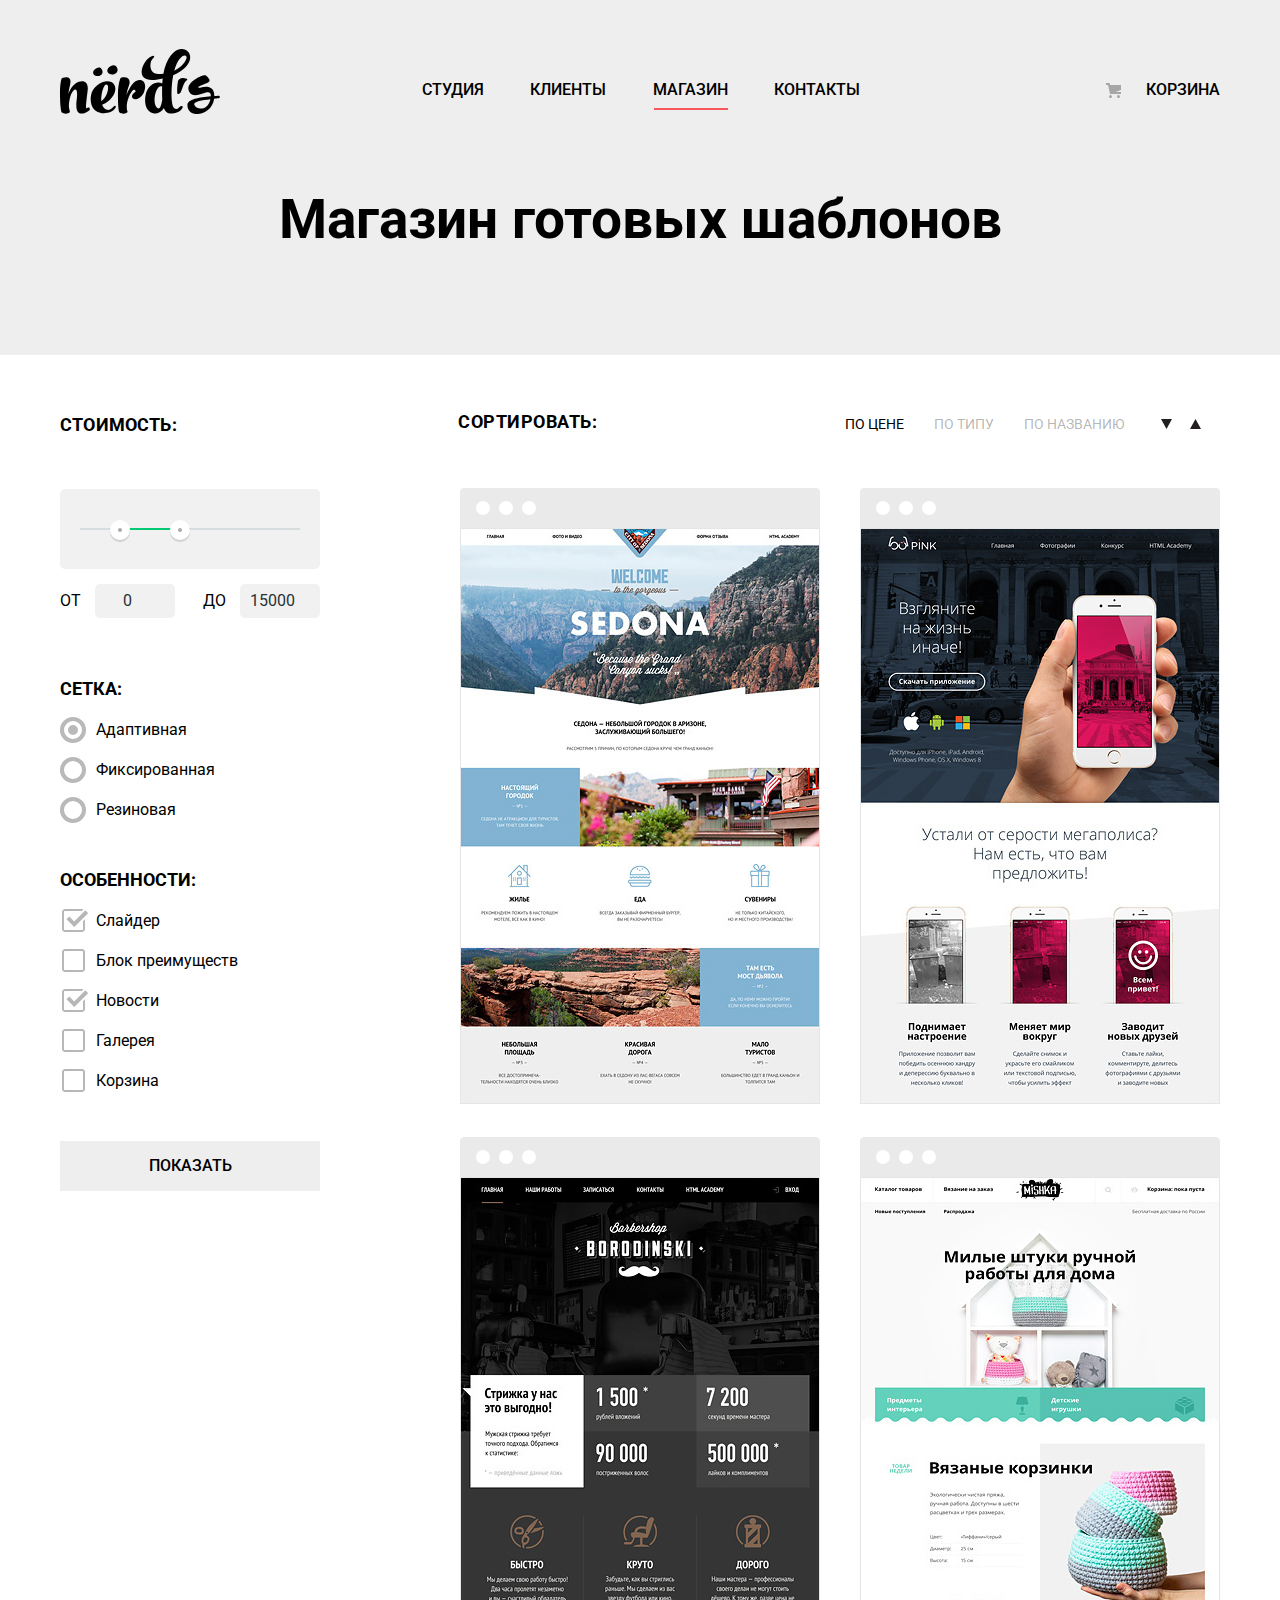
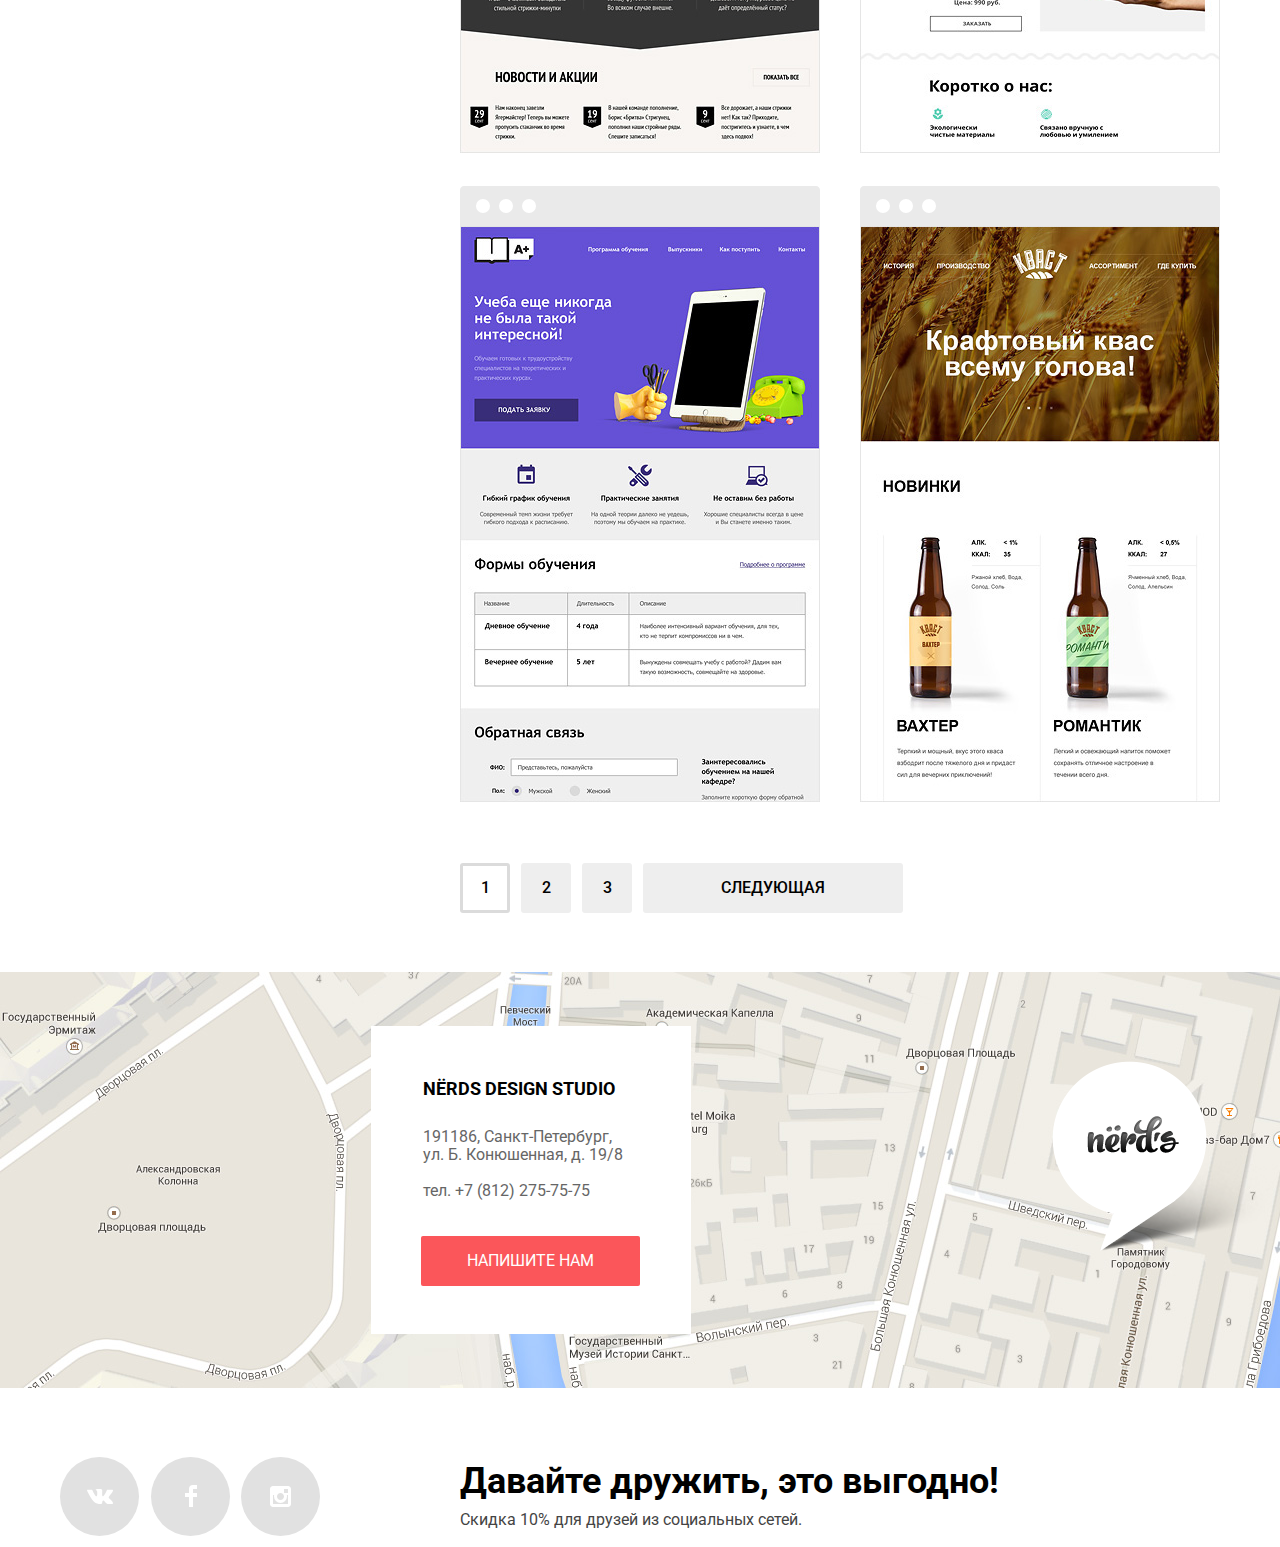
==== catalog.html @ 517031cd "поправил часть ошибок валидатора" ====
<!DOCTYPE html>
<html lang="ru">

<head>
  <meta charset="utf-8">
  <title>HTML Academy: Нёрдс</title>
  <link href="https://fonts.googleapis.com/css?family=Roboto:400,500,700&display=swap" rel="stylesheet">
  <link href="css/normalize.css" rel="stylesheet">
  <link rel="stylesheet" href="css/style.css">
</head>
<body class="inner-page">
  <!-- погнали сетку на флексах-->
  <header class="header">
    <div class="header__wrapper container">
      <a class="logo" href="index.html">
        <img src="img/nerds-logo.svg" width="160" height="65" alt="Логотип магазина готовых шаблонов нёрдс">
      </a>
      <nav class="navigation">
        <ul class="navigation__list">
          <li class="navigation__item"><a href="#">Студия</a></li>
          <li class="navigation__item"><a href="#">Клиенты</a></li>
          <li class="navigation__item navigation__item--active"><a href="catalog.html">Магазин</a></li>
          <li class="navigation__item"><a href="#">Контакты</a></li>
        </ul>
        <a class="cart" href="#">Корзина</a>
      </nav>
    </div>
    <h1>Магазин готовых шаблонов</h1>
  </header>
  <main>
    <!--Фильтр возьмём в один section, ниже ещё объединим сортировку и выведенные карточки-->
    <section class="filters container">
      <form class="filter" method="get" action="https://echo.htmlacademy.ru">
        <fieldset class="cost">
          <legend>Стоимость:</legend>
          <div class="range-filter">
            <div class="range-controls">
              <div class="scale">
                <div class="bar" style="margin-left: 20%; width: 30%"></div>
              </div>
              <div class="toggle toggle-min"></div>
              <div class="toggle toggle-max"></div>
            </div>
            <div class="price-controls">
              <label class="min-price">от
                <input name="min-price" type="number" value="0">
              </label>
              <label class="max-price">до
                <input name="max-price" type="number" value="15000">
              </label>
            </div>
          </div>
        </fieldset>
        <fieldset class="grid">
          <legend>Сетка:</legend>
          <ul class="grid__list">
            <li class="grid__item">
              <input class="filter__radio" type="radio" name="grid" id="adaptive" checked>
              <label for="adaptive" class="filter__text">Адаптивная</label>
            </li>
            <li class="grid__item">
              <input class="filter__radio" type="radio" name="grid" id="fix">
              <label for="fix" class="filter__text">Фиксированная</label>
            </li>
            <li class="grid__item">
              <input class="filter__radio" type="radio" name="grid" id="rubber">
              <label for="rubber" class="filter__text">Резиновая</label>
            </li>
          </ul>
        </fieldset>
        <fieldset class="specials">
          <legend>Особенности:</legend>
          <ul class="specials__list">
            <li class="specials__item">
              <input class="filter__checkbox" type="checkbox" name="specials-check" id="slider" checked>
              <label for="slider" class="filter__text">Слайдер</label>
            </li>
            <li class="specials__item">
              <input class="filter__checkbox" type="checkbox" name="specials-check" id="advantage">
              <label for="advantage" class="filter__text">Блок преимуществ</label>
            </li>
            <li class="specials__item">
              <input class="filter__checkbox" type="checkbox" name="specials-check" id="news" checked>
              <label for="news" class="filter__text">Новости</label>
            </li>
            <li class="specials__item">
              <input class="filter__checkbox" type="checkbox" name="specials-check" id="gallery">
              <label for="gallery" class="filter__text">Галерея</label>
            </li>
            <li class="specials__item">
              <input class="filter__checkbox" type="checkbox" name="specials-check" id="cart">
              <label for="cart" class="filter__text">Корзина</label>
            </li>
          </ul>
        </fieldset>
        <button class="filter__button" type="submit" name="filter-button">Показать</button>
      </form>
      <!--Выводимое фильтром в другой section, здесь похоже надо переделать под radiobuttons-->
      <div class="order-results">
      <section class="order">
        <h2 class="visually-hidden">Дополнительная сортировка результатов поиска</h2>
        <form class="order-form">
          <p class="order-form__text">Сортировать:</p>
          <ul class="order-form__list">
            <li class="order-form__item order-form__item--active">
                <input class="order-form__type" type="radio" name="order" id="order-cost" checked>
                <label for="order-cost" class="order-form__text">По цене</label>
            </li>
            <li class="order-form__item">
                <input class="order-form__type" type="radio" name="order" id="order-type">
                <label for="order-type" class="order-form__text">По типу</label>
            </li>
            <li class="order-form__item">

                <input class="order-form__type" type="radio" name="order" id="order-name">
                <label for="order-name" class="order-form__text">По названию</label>
            </li>
            <li class="order-form__item">
              <button class="order-form__button--triangle">
                <object type="image/svg+xml" data="icon-down-dir.svg">
                  <img src="img/icon-down-dir.svg" alt="Сортировать по убыванию">
                </object>
              </button>
            </li>
            <li class="order-form__item">
              <button class="order-form__button--triangle">
                <object type="image/svg+xml" data="icon-up-dir.svg" >
                  <img src="img/icon-up-dir.svg" alt="Сортировать по возрастанию">
                </object>
              </button>
            </li>
          </ul>
        </form>
      </section>

      <section class="search-results container">
        <h2 class="visually-hidden">Результаты поиска</h2>
        <ul class="search-results__list">
          <li class="search-results__item">
            <a href="#">
              <svg class="search-result__header" width="360" height="40"
                viewBox="0 0 360 40">
                <path fill="#EAEAEA"
                  d="M356 0H4C1.8 0 0 1.8 0 4v36h360V4c0-2.2-1.8-4-4-4zM22.991 27a7 7 0 1 1 0-14 7 7 0 0 1 0 14zm23.011 0a7 7 0 1 1 0-14 7 7 0 0 1 0 14zm23.011 0a7 7 0 1 1 0-14 7 7 0 0 1 0 14z" />
              </svg>
              <figure class="search-results__figure">
                <img src="img/img-sedona-jpg.jpg" width="360" height="576" alt=" Информационный сайт Седона">
                <div class="search-results__figure--hover">
                  <figcaption>
                    <h3>Sedona</h3>
                    <p>Информационный сайт для туристов</p>
                  </figcaption>
                  <button class="search-result__btn">9 900 руб.</button>
                </div>
              </figure>
            </a>
          </li>
          <li class="search-results__item">
            <a href="#">
              <svg class="search-result__header" width="360" height="40">
                <path fill="#EAEAEA"
                  d="M356 0H4C1.8 0 0 1.8 0 4v36h360V4c0-2.2-1.8-4-4-4zM22.991 27a7 7 0 1 1 0-14 7 7 0 0 1 0 14zm23.011 0a7 7 0 1 1 0-14 7 7 0 0 1 0 14zm23.011 0a7 7 0 1 1 0-14 7 7 0 0 1 0 14z" />
              </svg>
              <figure class="search-results__figure">
                <img src="img/img-pink-jpg.jpg" width="360" height="576" alt="Продуктовый лендинг Pink">
                <div class="search-results__figure--hover">
                  <figcaption>
                    <h3>Pink App</h3>
                    <p>Продуктовый лендинг приложения для iOS и Android</p>
                  </figcaption>
                  <button class="search-result__btn">9 900 руб.</button>
                </div>
              </figure>
            </a>
          </li>
          <li class="search-results__item">
            <a href="#">
              <svg class="search-result__header" width="360" height="40"
                viewBox="0 0 360 40">
                <path fill="#EAEAEA"
                  d="M356 0H4C1.8 0 0 1.8 0 4v36h360V4c0-2.2-1.8-4-4-4zM22.991 27a7 7 0 1 1 0-14 7 7 0 0 1 0 14zm23.011 0a7 7 0 1 1 0-14 7 7 0 0 1 0 14zm23.011 0a7 7 0 1 1 0-14 7 7 0 0 1 0 14z" />
              </svg>
              <figure class="search-results__figure">
                <img src="img/img-barbershop-jpg.jpg" width="360" height="576" alt="Сайт салона красоты для мужчин">
                <div class="search-results__figure--hover">
                  <figcaption>
                    <h3>Barbershop</h3>
                    <p>Сайт салона красоты. Для мужчин, да.</p>
                  </figcaption>
                  <button class="search-result__btn">9 900 руб.</button>
                </div>
              </figure>
            </a>
          </li>
          <li class="search-results__item">
            <a href="#">
              <svg class="search-result__header" width="360" height="40"
                viewBox="0 0 360 40">
                <path fill="#EAEAEA"
                  d="M356 0H4C1.8 0 0 1.8 0 4v36h360V4c0-2.2-1.8-4-4-4zM22.991 27a7 7 0 1 1 0-14 7 7 0 0 1 0 14zm23.011 0a7 7 0 1 1 0-14 7 7 0 0 1 0 14zm23.011 0a7 7 0 1 1 0-14 7 7 0 0 1 0 14z" />
              </svg>
              <figure class="search-results__figure">
                <img src="img/img-mishka-jpg.jpg" width="360" height="576" alt="Интернет-магазина MISHKA">
                <div class="search-results__figure--hover">
                  <figcaption>
                    <h3>MISHKA</h3>
                    <p>Интернет-магазин вязаных игрушек</p>
                  </figcaption>
                  <button class="search-result__btn">9 900 руб.</button>
                </div>
              </figure>
            </a>
          </li>
          <li class="search-results__item">
            <a href="#">
              <svg class="search-result__header" width="360" height="40"
                viewBox="0 0 360 40">
                <path fill="#EAEAEA"
                  d="M356 0H4C1.8 0 0 1.8 0 4v36h360V4c0-2.2-1.8-4-4-4zM22.991 27a7 7 0 1 1 0-14 7 7 0 0 1 0 14zm23.011 0a7 7 0 1 1 0-14 7 7 0 0 1 0 14zm23.011 0a7 7 0 1 1 0-14 7 7 0 0 1 0 14z" />
              </svg>
              <figure class="search-results__figure">
                <img src="img/img-aplus-jpg.jpg" width="360" height="576"
                  alt="Лендинг курсов повышения квалификации A Plus">
                <div class="search-results__figure--hover">
                  <figcaption>
                    <h3>A Plus</h3>
                    <p>Лендинг курсов повышения квалификации</p>
                  </figcaption>
                  <button class="search-result__btn">9 900 руб.</button>
                </div>
              </figure>
            </a>
          </li>
          <li class="search-results__item">
            <a href="#">
              <svg class="search-result__header" width="360" height="40"
                viewBox="0 0 360 40">
                <path fill="#EAEAEA"
                  d="M356 0H4C1.8 0 0 1.8 0 4v36h360V4c0-2.2-1.8-4-4-4zM22.991 27a7 7 0 1 1 0-14 7 7 0 0 1 0 14zm23.011 0a7 7 0 1 1 0-14 7 7 0 0 1 0 14zm23.011 0a7 7 0 1 1 0-14 7 7 0 0 1 0 14z" />
              </svg>
              <figure class="search-results__figure">
                <img src="img/img-kvast-jpg.jpg" width="360" height="576"
                  alt="Промо-сайт производителя крафтового кваса КВАСТ">
                <div class="search-results__figure--hover">
                  <figcaption>
                    <h3>КВАСТ</h3>
                    <p>Промо-сайт производителя крафтового кваса</p>
                  </figcaption>
                  <button class="search-result__btn">9 900 руб.</button>
                </div>
              </figure>
            </a>
          </li>
        </ul>

        <div class="pagination">
          <ul class="toggle__menu">
            <li class="toggle__menu-item toggle__menu-item--active"><a href="#">1</a></li>
            <li class="toggle__menu-item"><a href="#">2</a></li>
            <li class="toggle__menu-item"><a href="#">3</a></li>
            <li class="toggle__menu-item toggle__menu-item--next"><a href="#">Следующая</a></li>
          </ul>
        </div>
      </div>
      </section>
    </section>
    <!--слайдер для пролистывания результатов, на самом деле ссылки-->

  </main>
  <footer>
    <section class="contacts">
      <h2 class="visually-hidden">Контактная информация</h2>
      <a href="#">
        <div class="contacts-map">
          <img class="contacts-map__background" src="img/2.jpg" width="1440" height="416" alt="Изображение карты">
          <img class="contacts-map__pin" src="img/map-marker-png.png" width="231" height="190"
            alt="Пин на карте с логотипом Нёрдс">
        </div>
      </a>
      <div class="contacts-info">
        <p>
          <span class="contacts-info__name">NЁRDS DESIGN STUDIO</span><br>
          191186, Санкт-Петербург,<br>
          ул. Б. Конюшенная, д. 19/8<br><br>
          тел. +7 (812) 275-75-75
        </p>
        <button class="contacts-info__button" type="button">Напишите нам</button>
      </div>
      <!--кнопка открывает форму-->
    </section>
    <section class="social container">
      <h2 class="visually-hidden">Соцсети</h2>
      <ul class="social__list">
        <li class="social__item">
          <a class="social__vk" href="#">
            <img src="img/vk-icon.svg" width="26" height="15" alt="Ссылка на нашу страницу во Вконтакте">
          </a>
        </li>
        <li class="social__item">
          <a class="social__fb" href="#">
            <img src="img/fb-icon.svg" width="12" height="22" alt="Ссылка на нашу страницу в Facebook">
          </a>
        </li>
        <li class="social__item">
          <a class="social__in" href="#">
            <img src="img/insta-icon.svg" width="21" height="21" alt="Ссылка на нашу страницу в Instagram">
          </a>
        </li>
      </ul>
      <div class="social__slogan">
        <p class="social__title">Давайте дружить, это выгодно!</p>
        <p class="social__text">Скидка 10% для друзей из социальных сетей.</p>
      </div>
    </section>
  </footer>
 <!--
   <section class="modal modal--feedback">
    <h2>Напишите нам</h2>
    <form class="feedback-form" action="https://echo.htmlacademy.ru" method="post">
      <label class="feedback-form__title">Ваше имя:
        <input class="feedback-form__text" type="text" name="name" placeholder="Имя Фамилия">
      </label>
      <label class="feedback-form__title">Ваш e-mail:
        <input class="feedback-form__text" type="text" name="email" placeholder="email@example.com">
      </label>
      <label class="feedback-form__title">Текст письма:
        <textarea class="feedback-form__text" name="сomment" rows="4" placeholder="В свободной форме"></textarea>
      </label>
      <button class="feedback-form__buttom" type="submit">Отправить</button>
    </form>
    <button class="feedback__close" type="button">Закрыть</button>
  </section>
-->
</body>
</html>
---- css/style.css ----
/*
########   #######  ########  ##    ##
##     ## ##     ## ##     ##  ##  ##
##     ## ##     ## ##     ##   ####
########  ##     ## ##     ##    ##
##     ## ##     ## ##     ##    ##
##     ## ##     ## ##     ##    ##
########   #######  ########     ##
*/
body {
  margin: 0;
  padding: 0;

  font-family: 'Roboto', "Arial", sans-serif;
  font-size: 16px;
  line-height: 24px;
  font-weight: 400;
  color: #000000;

  background-color: #ffffff;
}

.visually-hidden {
  position: absolute;
  width: 1px;
  height: 1px;
  margin: -1px;
  border: 0;
  padding: 0;
  clip: rect(0 0 0 0);
  overflow: hidden;
}

/*cбрасываем стили таблицы*/
ul {
  list-style-type: none;
  margin: 0;
  padding-inline-start: 0; /* вот этот параметр оссобенно настораживает*/
}

/*класс для работы с флексами, главное не забыть про вот этот паддинг по бокам*/
.container {
  max-width: 1200px;
  margin: 0 auto;
  padding: 0 20px;
  box-sizing: border-box;
}



/*
   ###
  ## ##
 ##   ##
##     ##
#########
##     ##
##     ##
*/
a {
  text-decoration: none;
}

/*
##     ## ########    ###    ########  ######## ########
##     ## ##         ## ##   ##     ## ##       ##     ##
##     ## ##        ##   ##  ##     ## ##       ##     ##
######### ######   ##     ## ##     ## ######   ########
##     ## ##       ######### ##     ## ##       ##   ##
##     ## ##       ##     ## ##     ## ##       ##    ##
##     ## ######## ##     ## ########  ######## ##     ##
*/

.header {
  width: 100%;
  min-height: 123px;
  background: #eeeeee;
}

.header__wrapper {
  display: flex;
  min-width: 1200px;

  font-weight: 500;
  text-transform: uppercase;
  line-height: 30px;
}

.logo {
  width: 160px;
  height: 65px;
  display: block;
  padding-top: 49px;
}

.logo:active {
  opacity: 0.3;
}

.navigation {
  display: flex;
  padding-left: 202px;

}

.navigation__list {
  list-style: none;
  position: relative;
  display: flex;
  width: 438px;
  justify-content: space-between;
  padding-top: 75px;
}

.navigation__list a,
.cart {
  color: #000000;
}

.navigation__list a:hover,
.cart:hover,
.navigation__list a:focus,
.cart:focus {
  color: #fb565a;
}

.navigation__list a:active,
.cart:active {
  opacity: 0.3;
}

.navigation__item--active::after {
  content: "";
  position: absolute;
  right: 132px;
  top: 108px;
  width: 74px;
  height: 2px;
  background-color: #fb565a;
}
/*Регение выше отвратительное, т.к. не сработает для остальных ссылок, для каждой нужно будет сделать такое, но обычным border-bottom у меня не получилось*/


.cart {
  position: relative;
  padding-top: 75px;
  padding-left: 286px;
}

.cart:before {
  content: url(../img/cart-icon.svg);
  width: 15px;
  height: 15px;
  position: absolute;
  right: 99px;
  top: 78px;
}
/*
 ######  ##       #### ########  ######## ########
##    ## ##        ##  ##     ## ##       ##     ##
##       ##        ##  ##     ## ##       ##     ##
 ######  ##        ##  ##     ## ######   ########
      ## ##        ##  ##     ## ##       ##   ##
##    ## ##        ##  ##     ## ##       ##    ##
 ######  ######## #### ########  ######## ##     ##
*/
.slider-gallegy {
  list-style: none;
  display: flex;
}

.slider__item {
  display: flex;
  max-height: 430px;
}

.slider__item h3 {
  font-size: 55px;
  line-height: 55px;
  font-weight: 500;
  max-width: 515px;
  padding-top: 14px;
}

.slider__item p {
  color: #283136;
  max-width: 409px;
  padding-top: 10px;
}

.slider__item img {
  position: relative;
  display: block;
  width: 100%;
  top: 9px;
  right: 30px;
}
.slider {
  background-color: #eeeeee;
  position: relative;
}

.slider__item--left {
  display: flex;
  flex-direction: row;
}

.slider__item--left h3 {
margin-block-end:0px;
}

.slider__item a{
  background-color: #fb565a;
  border: none;
  width: 240px;
  max-height: 50px;
  border-radius: 2px;
  text-align: center;
  line-height: 18px;
  color: #ffffff;
  text-transform: uppercase;
  margin-top: 23px;
  vertical-align: middle;
  padding-top: 17px;
  padding-bottom: 16px;
}

.slider__item a:hover,
.slider__item a:focus {
  background-color: #e74246;
}

.slider__item a:active {
  box-shadow: inset 0px 3px 0 0 rgba(0, 1, 1, 0.1);
  background-color: #d7373b;
  color: rgba(255, 255, 255, 0.3);
}

.slider-switch {
  list-style: none;
  position: absolute;
  top: 259px;
  left: 928px;
  transform: rotate(-90deg);
}

.slider-switch__radio{
  display: none;
}

.slider-switch li:before {
  display: flex;
  content: '';
  width: 18px;
  height: 18px;
  background-color:#ffffff;
  border-radius: 50%;
  margin: 16px;
  cursor: pointer;
}


/*
   ###    ########  ##     ##    ###    ##    ## ########
  ## ##   ##     ## ##     ##   ## ##   ###   ##    ##
 ##   ##  ##     ## ##     ##  ##   ##  ####  ##    ##
##     ## ##     ## ##     ## ##     ## ## ## ##    ##
######### ##     ##  ##   ##  ######### ##  ####    ##
##     ## ##     ##   ## ##   ##     ## ##   ###    ##
##     ## ########     ###    ##     ## ##    ##    ##
*/
.advantage {
  display: flex;
  width: 100%;
}

.advantage__wrapper {
  width: 1200px;
  display: flex;
  flex-direction: row;
  margin-left: auto;
  margin-right: auto;
  margin-top: 0px;
  margin-bottom: 0px;
}

.advantage__list {
  list-style: none;
  display: flex;
  justify-content: space-between;
  margin: 0px;
  padding: 0px;
}

.advantage__item {
  display: flex;
  flex-direction: column;
  padding-left: 100px;
  padding-top: 80px;
}
.advantage__item:first-child{
  padding-left: 0px;
}
.advantage__item h3 {
  text-transform: uppercase;
  font-size: 24px;
  line-height: 30px;
  font-weight: 700;
}

.advantage__item p {
  font-size: 16px;
  line-height: 24px;
  color: #283136;
  width: 250px;
  margin-block-start: -8px;
}
/*закрасим фон картинок если вдруг не загрузится*/
.advantage__img {
  background-color: #000000;
  width: 300px;
  height: 146px;
}

.advantage__item a{
  background-color: #fb565a;
  border: none;
  width: 160px;
  height: 32px;
  border-radius: 2px;
  text-align: center;
  line-height: 18px;
  color: #ffffff;
  text-transform: uppercase;
  margin-top: 16px;
  padding-top: 18px;
}

.advantage__item a:hover,
.advantage__item a:focus {
  background-color: #e74246;
}

.advantage__item a:active {
  box-shadow: inset 0px 3px 0 0 rgba(0, 1, 1, 0.1);
  background-color: #d7373b;
}

.advantage__item:nth-of-type(2) a{
  background-color: #00ca74;
}

.advantage__item:nth-of-type(2) a:hover,
.advantage__item:nth-of-type(2) a:focus{
  background-color: #00bc6c;
}

.advantage__item:nth-of-type(2) a:active{
  box-shadow: inset 0px 3px 0 0 rgba(0, 1, 1, 0.1);
  background-color: #00aa62;

  color: rgba(255, 255, 255, 0.3);
}

.advantage__item:nth-of-type(3) a {
  background-color: #efc84a;
}

.advantage__item:nth-of-type(3) a:hover
.advantage__item:nth-of-type(3) a:focus {
  background-color: #eab534;
}

.advantage__item:nth-of-type(3) a:active {
  box-shadow: inset 0px 3px 0 0 rgba(0, 1, 1, 0.1);
  background-color: #e5a722;
  color: rgba(255, 255, 255, 0.3);
}
/*
   ###    ########   #######  ##     ## ########
  ## ##   ##     ## ##     ## ##     ##    ##
 ##   ##  ##     ## ##     ## ##     ##    ##
##     ## ########  ##     ## ##     ##    ##
######### ##     ## ##     ## ##     ##    ##
##     ## ##     ## ##     ## ##     ##    ##
##     ## ########   #######   #######     ##
*/

.about-stats {
  display: flex;
  flex-basis: 1200px;
}

.about-stats::after{
  content: "";
  width: 1200px;
  height: 2px;
  background-color: #efefef;
  margin-bottom: 143px;
}

.about h3 {
  font-size: 45px;
  line-height: 45px;
  font-weight: 500;
  width: 650px;
  margin-block-start: 34px;
  margin-block-end: 34px;
}


.about p {
  color: #283136;
}

.about__title {
  font-weight: 700;
  text-transform: uppercase;
  margin-block-start: 40px;
  margin-block-end: -10px;

}
.about__list {
  position: relative;
  padding-top: 9px;
  list-style: none;
  margin-top: -10px;
}
.about__item {
  padding-left: 35px;
}
.about__item:nth-child(1) {
  margin-top: 0px;
}
.about__item::before {
  display: inline-block;
  position: relative;
  content: "";
  top: 20px;
  left: -35px;
  width: 25px;
  height: 2px;
  background-color: #fb565a;
}

.stats__list {
  list-style: none;
}
.stats h3 {
  font-weight: 700;
  text-transform: uppercase;
}

.stats h4 {
  font-size: 45px;
  line-height: 10px;
}

.stats__item p {
  color: #283136;
  line-height: 18px;
}



.about {
  flex-basis: 650px;
  margin-right: 129px;
}

.stats__list {
  display: flex;
  flex-basis: 360px;
  flex-wrap: wrap; /* защита от переполнения убираем*/
}
.stats__item h4 {
  margin-block-start: 34px;
  margin-block-end: 36px;
}

.stats__item p {
  width: 120px;
  margin-block-start:0px;
}

.procent-top {
  vertical-align: 15px;
  font-size: 26px;
}
.stats h3 {
  font-size: 16px;
  line-height: 24px;
  padding-top: 13px;
  padding-left: 18px;
}

/*
########  #### ##     ## #### ########  ######## ########
##     ##  ##  ##     ##  ##  ##     ## ##       ##     ##
##     ##  ##  ##     ##  ##  ##     ## ##       ##     ##
##     ##  ##  ##     ##  ##  ##     ## ######   ########
##     ##  ##   ##   ##   ##  ##     ## ##       ##   ##
##     ##  ##    ## ##    ##  ##     ## ##       ##    ##
########  ####    ###    #### ########  ######## ##     ##
*/
.big-divider {
  width: 1160px;
  height: 2px;
  background-color: #efefef;
  margin-top: 80px;
  margin-bottom: 40px;
}
.big-divider2 {
  width: 1160px;
  height: 2px;
  background-color: #efefef;
  margin-top: 62px;
  margin-bottom: 40px;
}
/*
 ######  ##       #### ######## ##    ## ########  ######
##    ## ##        ##  ##       ###   ##    ##    ##    ##
##       ##        ##  ##       ####  ##    ##    ##
##       ##        ##  ######   ## ## ##    ##     ######
##       ##        ##  ##       ##  ####    ##          ##
##    ## ##        ##  ##       ##   ###    ##    ##    ##
 ######  ######## #### ######## ##    ##    ##     ######
 */
.clients__list {
  list-style: none;
  display: flex;
  justify-content: space-between;
  align-items: center;
}

.clients__list::after{
  content: "";
  width: 1200px;
  height: 2px;
  background-color: #efefef;
  margin-top: 43px;
}
.clients__item {
  padding-top: 0 120px;

}

.clients__item img {
  opacity: 0.2;
}

.clients__item img:hover {
  opacity: 1;
}

.clients__item img:active {
  opacity: 0.1;
}

.clients__item--htmlac{
  position: relative;
  top: 10px;
  left: 32px;
}
.clients__item--borod {
  position: relative;
  top: 5px;
  left: -5px;
}

.clients__item--pink {
  position: relative;
  top: 5px;
  left: -33px;
}

.clients__item--mish {
  position: relative;
  top: 8px;
  left: -43px;
}

/*
 ######   #######  ##    ## ########    ###     ######  ########  ######
##    ## ##     ## ###   ##    ##      ## ##   ##    ##    ##    ##    ##
##       ##     ## ####  ##    ##     ##   ##  ##          ##    ##
##       ##     ## ## ## ##    ##    ##     ## ##          ##     ######
##       ##     ## ##  ####    ##    ######### ##          ##          ##
##    ## ##     ## ##   ###    ##    ##     ## ##    ##    ##    ##    ##
 ######   #######  ##    ##    ##    ##     ##  ######     ##     ######
 */

 .contacts{
   position: relative;
   margin-top: 80px;
 }

 .contacts-info {
   display: flex;
   flex-direction: column;
   width: 270px;
   min-height: 308px;
   position: absolute;
   top: 54px;
   left: 371px;
 }

.contacts-info__name {
  display: flex;
  font-weight: 700;
  font-size: 18px;
  line-height: 30px;
  text-transform: uppercase;
  color: #000000;

  padding-top: 48px;
  padding-bottom: 6px;
}

.contacts-info p {
  color: #666666;
  line-height: 18px;
  padding-left: 2px;
  margin: 0;
}

.contacts-info__button {
  background-color: #fb565a;
  border: none;
  border-radius: 2px;
  width: 219px;
  height: 50px;

  padding: 8px 16px;
  margin-top: 36px;

  text-align: center;
  vertical-align: middle;
  line-height: 18px;
  color: #ffffff;
  text-transform: uppercase;
}

.contacts-info__button:hover,
.contacts-info__button:focus {
  background-color: #e74246;
}

.contacts-info__button:active {
  box-shadow: inset 0px 3px 0 0 rgba(0, 1, 1, 0.1);
  background-color: #d7373b;
}

.contacts-map {
  position: relative;
}

.contacts-map__background {
  position: relative;
  display: flex;
  align-items: center;
  margin: 0 auto;
}
/* абсолютно отобразим pin на карте */
.contacts-map .contacts-map__pin {
  position: absolute;
  top: 89px;
  left: 1052px;
}

.inner-page .contacts {
  margin-top: 59px;
}
/*
 ######   #######   ######  ####    ###    ##
##    ## ##     ## ##    ##  ##    ## ##   ##
##       ##     ## ##        ##   ##   ##  ##
 ######  ##     ## ##        ##  ##     ## ##
      ## ##     ## ##        ##  ######### ##
##    ## ##     ## ##    ##  ##  ##     ## ##
 ######   #######   ######  #### ##     ## ########
 */
 .social__list {
  margin-top: 80px;
  list-style: none;
  display: flex;
  min-width: 260px;
  justify-content: space-between;
  flex-direction: row;
  justify-items: center;
}

.social__title {
  display: block;
  padding-top: 75px;

  font-size: 36px;
  line-height: 36px;
  font-weight: 700;
}

.social__text {
  display: block;
  padding-top: 100px;
  line-height: 22px;
  color: #444444;
}

.social {
  display: flex;
  justify-content: flex-start;
}

.social__list {
  display: flex;
  flex-wrap: wrap; /* защита от переполнения */
  margin-top: 69px;
}
.social__item {
  display: flex;
  position: relative;
  justify-content: center;
  align-items: center;
  width: 79px;
  height: 79px;
  background: #e1e1e1;
  border-radius: 50%;
}
/*Пришлось использовать absolute для иконок соцсетей
  для pixel-perfect, через aling-items было криво*/
.social__vk {
  position: absolute;
  top: 30px;
  left: 27px;
}
.social__fb {
  position: absolute;
  top: 28px;
  left: 34px;
}
.social__in {
  position: absolute;
  top: 29px;
  left: 29px;
}

.social__title {
  margin-block-end: 0px;
  margin-block-start: 0px;

}

.social__slogan {
  display: flex;
  flex-wrap: wrap; /* защита от переполнения и перенос второго параграфа на след. строку*/
  flex-basis: 800px;
  margin-left: 140px ;

}
.social__text {
  padding-top: 0px;
  margin-block-start: 10px;
}

/*
 ######     ###    ########    ###    ##           ##     ## ######## ##     ##
##    ##   ## ##      ##      ## ##   ##           ##     ##    ##    ###   ###
##        ##   ##     ##     ##   ##  ##           ##     ##    ##    #### ####
##       ##     ##    ##    ##     ## ##           #########    ##    ## ### ##
##       #########    ##    ######### ##           ##     ##    ##    ##     ##
##    ## ##     ##    ##    ##     ## ##       ### ##     ##    ##    ##     ##
 ######  ##     ##    ##    ##     ## ######## ### ##     ##    ##    ##     ##
  */

.inner-page .header {
  min-height: 355px;
}
header h1{
  font-size: 55px;
  line-height: 55px;
  display: flex;
  max-height: 241px;
  justify-content: center;
  margin-block-start: 0px;
  margin: 0px;
  padding-top: 78px;
}

/*
######## #### ##       ######## ######## ########
##        ##  ##          ##    ##       ##     ##
##        ##  ##          ##    ##       ##     ##
######    ##  ##          ##    ######   ########
##        ##  ##          ##    ##       ##   ##
##        ##  ##          ##    ##       ##    ##
##       #### ########    ##    ######## ##     ##
*/

.filters {
  display: flex;
}

.filters fieldset {
  border:none;
  padding: 0px;
  margin: 0px;
  margin-bottom: 56px;
}

.filter {
  margin-top: 55px;
  width: 261px;
}

.filter ul {
  padding: 0px;
  margin: 0px;
}


.filter fieldset:nth-child(2) {
  margin-bottom:27px;
}
.filter fieldset:last-of-type{
  margin-bottom:32px;
}

/*Фильтр с ползунками-----------------------------------------------------------*/

.cost legend {
  font-weight: 700;
  font-size: 18px;
  line-height: 30px;
  letter-spacing: 0.18px;
  text-transform: uppercase;
}

.range-filter {
  width: 260px;
  margin-top: 49px;
}

.range-controls {
  position: relative;
  height: 41px;
  margin-bottom: 15px;
  padding-top: 39px;
  padding-right: 20px;
  padding-left: 20px;
  background-color: #f1f1f1;
  border-radius: 5px;
}

.range-controls .bar {
  width: 70%;
  height: 2px;
  background: #00ca74;
}

.range-controls .scale {
  height: 2px;
  background: #d7dcde;
}

.range-controls .toggle {
  position: absolute;
  top: 31px;
  left: 0;
  width: 4px;
  height: 4px;
  padding: 0;
  border: 8px solid #ffffff;
  background-color: #ababab;
  box-shadow: 0 2px 1px 0 #cfcfcf;
  border-radius: 50%;
  cursor: pointer;
}

.range-controls .toggle-min {
  left: 50px;
}

.range-controls .toggle-max {
  left: 110px;
}

.price-controls {
  font-size: 0;
}

.price-controls label {
  display: inline-block;
  width: 50%;

  font-size: 16px;
  text-transform: uppercase;
}

.price-controls input {
  width: 60px;
  padding: 8px 10px;
  margin-left: 10px;
  font-family: Roboto, Arial, sans-serif;
  font-size: 16px;
  text-align: center;
  color: #283136;
  border: none;
  border-radius: 5px;
  background: #f1f1f1;
}

.max-price {
  text-align: right;
}

/*Фильтр с радиокнопками ---------------------------------------------------------*/

.grid {
  padding: 0px;
  margin: 0px;
}

.grid legend {
  font-weight: 700;
  font-size: 18px;
  line-height: 30px;
  text-transform: uppercase;
}

.grid__list{
  list-style: none;
}

.grid__item {
  position: relative;
  margin-top: 14px;
  margin-bottom: 16px;
  padding-left: 36px;
}

.grid__item .filter__text {
  position: relative;
  display: block;
  cursor: pointer;
  user-select: none;
}

.grid__item label::before {
  content: "";
  position: absolute;
  left: -36px;
  top:-1px;
  width: 18px;
  height: 18px;
  border: 4px solid #b9b9b9;
  border-radius: 50%;
}

.filter__radio{
  display: none;
}

.filter__radio:checked + label::after {
  content: "";
  position: absolute;
  left: -28px;
  top: 7px;
  width: 2px;
  height: 2px;
  border: 4px solid #b9b9b9;
  background-color: #b9b9b9;
  border-radius: 50%;
}

/*Фильтр с чекбоксами -----------------------------------------*/

.specials legend {
  font-weight: 700;
  font-size: 18px;
  line-height: 30px;
  text-transform: uppercase;
}

.specials__list {
  list-style: none;
}

.specials__item{
position: relative;
margin-top: 14px;
margin-bottom: 16px;
padding-left: 36px;
}

.filter__checkbox {
  display: none;
}

.specials .filter__text {
  position: relative;

  display: block;

  cursor: pointer;
  user-select: none;
}

.specials label::before {
  content: url(../img/checkbox-off.svg);
  position: absolute;
  left: -34px;
  top: 0px;
  width: 18px;
  height: 18px;
  opacity: 0.4;
}

.filter__checkbox:checked + label::before {
  content: url(../img/checkbox-on.svg);
  position: absolute;
  left: -34px;
  top: 0px;
  width: 18px;
  height: 18px;
  opacity: 0.4;
}


/*Кнопка показать ------------------------------------------------------*/
.filter__button {
  background-color: #eeeeee;
  border: none;
  font-size: 16px;
  font-weight: 500;
  text-align: center;
  vertical-align: middle;
  width: 260px;
  height: 50px;
  line-height: 18px;
  color: #000000;
  text-transform: uppercase;
}

.filter__button:hover,
.filter__button:focus {
  background-color: #dfdfdf;
}

.filter__button:active {
  box-shadow: inset 0px 3px 0 0 rgba(0, 1, 1, 0.1);
  background-color: #d5d5d5;

  color: rgba(0, 0, 0, 0.3);
}

/*Фильтр для группировки результатов --------------------------*/

.order-form__list {
  list-style: none;
  display: flex;
}
.order-form {
  display: flex;
  width: 980px;
  justify-content: flex-start;
  margin-left: 138px;
  margin-top: 34px;
}

.order-form p {
  font-weight: 700;
  font-size: 18px;
  line-height: 30px;
  letter-spacing: 0.5px;
  text-transform: uppercase;
}
.order-form__text {
  cursor: pointer;
}
.order-form__item {
  font-size: 14px;
  line-height: 18px;
  text-transform: uppercase;
  color: rgba(0, 0, 0, 0.3);
  padding-top: 26px;
  padding-right: 30px;
  cursor: pointer;
}

.order-form__item:first-child{
  margin-left: 248px;
}
.order-form__item:nth-child(4){
  padding-right: 6px;
}

.order-form__item input{
  display: none;
}

.order-form__item--active {
  color: #000000;
}

.order-form__button--triangle {
  border: 0px rgba(255, 255, 255, 0);
  background-color: rgba(255, 255, 255, 0);
}
/*
 ######  ########    ###    ########   ######  ##     ##
##    ## ##         ## ##   ##     ## ##    ## ##     ##
##       ##        ##   ##  ##     ## ##       ##     ##
 ######  ######   ##     ## ########  ##       #########
      ## ##       ######### ##   ##   ##       ##     ##
##    ## ##       ##     ## ##    ##  ##    ## ##     ##
 ######  ######## ##     ## ##     ##  ######  ##     ##
  */
.search-results {
  display: flex;
  flex-direction: row;
  flex-wrap: wrap;
}

.search-results__list {
  display: flex;
  flex-wrap: wrap;
  justify-content: flex-start;
  width: 960px;
  margin-top: 33px;
  margin-left: 80px;
}

.search-results__item {
  display: flex;
  flex-direction: column;
  position: relative;
  width: 360px;
/*вот эти параметры хотелось бы пометить отдельно,
  и как-то их обнулять по умолчанию возможно*/
  margin-block-start: 0px;
  margin-block-end: 0px;
  margin-inline-start: 0px;
  margin-inline-end: 0px;
  margin-left: 40px;
  margin-right: 0px;
  margin-top: 0px;
  margin-bottom: 33px;
}

.search-results__item:last-child{
  margin-bottom: 0px;
}

.search-results__figure {
  display: flex;
  flex-direction: column;
  position: relative;
  width: 360px;

  margin-block-start: 0px;
  margin-block-end: 0px;
  margin-inline-start: 0px;
  margin-inline-end: 0px;
}

.search-results__item a {
  display: flex;
  flex-direction: column;
  width: 360px;
  height: 616px;
}


.search-results__figure--hover {
  background-color: #EFEFEF;
  display: none;
  position: absolute;
  bottom: 0px;
  width: 360px;
  height: 231px;
}

.search-results__item:hover .search-results__figure--hover {
  display: flex;
  flex-direction: column;
  align-items: center;
}

.search-results__item:hover path {
  fill: #4C4C4C;
}

.search-results__list {
  list-style: none;
}

.search-results__item h3 {
  font-size: 18px;
  line-height: 30px;
  font-weight: 700;
  text-align: center;
  text-transform: uppercase;
  color: #000000;
  padding-top: 9px;
}

.search-results__item p {
  line-height: 18px;
  color: #666666;
  text-align: center;
  width: 200px;
}

.search-result__btn {
  background-color: #fb565a;
  border: none;
  width: 200px;
  height: 50px;
  text-align: center;
  vertical-align: middle;
  line-height: 18px;
  color: #ffffff;
  text-transform: uppercase;
  border-radius: 2px;
  margin-top: 11px;
}

.search-result__btn:hover,
.search-result__btn:focus {
  background-color: #e74246;
}

.search-result__btn:active {
  box-shadow: inset 0px 3px 0 0 rgba(0, 1, 1, 0.1);
  background-color: #d7373b;
}

/*
########  #######   ######    ######   ##       ########
   ##    ##     ## ##    ##  ##    ##  ##       ##
   ##    ##     ## ##        ##        ##       ##
   ##    ##     ## ##   #### ##   #### ##       ######
   ##    ##     ## ##    ##  ##    ##  ##       ##
   ##    ##     ## ##    ##  ##    ##  ##       ##
   ##     #######   ######    ######   ######## ########
   */


.toggle__menu {
  list-style: none;
  display: flex;
  margin-left: 120px;
  margin-top: 28px;
}
.toggle__menu-item {
  margin-right: 11px;
}
.toggle__menu-item a {
  display: flex;
  justify-content: center;
  align-items: center;
  color: #000000;
  background-color: #eeeeee;
  font-size: 16px;
  line-height: 18px;
  font-weight: 500;
  width: 50px;
  height: 50px;
  text-transform: uppercase;
  line-height: 18px;
  border-radius: 3px;
}
.toggle__menu-item--active a{
  background-color: #ffffff;
  border: 3px solid #dbdbdb;
  border-radius: 3px;
  width: 44px;
  height: 44px;
}

.toggle__menu-item--next a{
  width: 260px;
}

.toggle__menu a:hover,
.toggle__menu a:focus{
  background-color: #dfdfdf;
}

.toggle__menu a:active{
color: rgba(0, 0, 0, 0.3);
box-shadow: inset 0px 3px 0 0 rgba(0, 1, 1, 0.1);
background-color: #d5d5d5;
}

/* Классы для сетки на флексах */
/*
 ######      ###    ##       ##       ######## ########  ##    ##
##    ##    ## ##   ##       ##       ##       ##     ##  ##  ##
##         ##   ##  ##       ##       ##       ##     ##   ####
##   #### ##     ## ##       ##       ######   ########     ##
##    ##  ######### ##       ##       ##       ##   ##      ##
##    ##  ##     ## ##       ##       ##       ##    ##     ##
 ######   ##     ## ######## ######## ######## ##     ##    ##
*/
.slider {
  min-height: 423px;
}
.slider-gallegy {
  display: flex;
  flex-wrap: wrap; /* защита от переполнения */
  flex-basis: 1440px;
  flex-direction: row;
}

.slider__item--left {
  flex-direction: column;
  flex-basis: 1200px;
}

.cards__list {
  display: flex;
  flex-basis: 1440px;
  flex-wrap: wrap; /* защита от переполнения */
}

.clients__list {
  display: flex;
  flex-wrap: wrap; /* защита от переполнения */
  flex-basis: 1440px;
}

.contacts-info {
  display: flex;
  padding-left: 50px;
  background-color: #ffffff;
}

.contacts-info__button {
  background-color: #fb565a;
  border: none;

  text-align: center;
  vertical-align: middle;
  line-height: 18px;
  color: #ffffff;
  text-transform: uppercase;
}

.contacts-info__button:hover,
.contacts-info__button:focus {
  background-color: #e74246;
}

.contacts-info__button:active {
  box-shadow: inset 0px 3px 0 0 rgba(0, 1, 1, 0.1);
  background-color: #d7373b;
}

/*
##     ##  #######  ########     ###    ##
###   ### ##     ## ##     ##   ## ##   ##
#### #### ##     ## ##     ##  ##   ##  ##
## ### ## ##     ## ##     ## ##     ## ##
##     ## ##     ## ##     ## ######### ##
##     ## ##     ## ##     ## ##     ## ##
##     ##  #######  ########  ##     ## ########
*/
.modal--feedback h2 {
  font-size: 45px;
  line-height: 45px;
  color: #000000;
}

.feedback-form__title {
  line-height: 18px;
  font-weight: 700;
}

.feedback-form__text {
  font-size: 16px;
  line-height: 18px;
  color: rgba(68, 68, 68, 0.5);
  padding-left: 10px;
  padding-right: 10px;

  width: 360px;
  height: 50px;
  border: solid 2px #d7dcde;
}

.feedback-form input:focus,
.feedback-form textarea:focus {
  border-color: #000000;
  color: #000000;
}

.feedback-form__text input:focus {
  color: #000000;
}

.feedback-form__buttom{
  background-color: #fb565a;
  border: none;

  text-align: center;
  vertical-align: middle;
  line-height: 18px;
  color: #ffffff;
  text-transform: uppercase;
}

.feedback-form__buttom:hover,
.feedback-form__buttom:focus {
  background-color: #e74246;
}

.feedback-form__buttom:active {
  box-shadow: inset 0px 3px 0 0 rgba(0, 1, 1, 0.1);
  background-color: #d7373b;
}

.modal .feedback-form{
  flex-basis: 960px;
  display: flex;
  flex-direction: row;
}

.feedback-form label {
  padding-left: 100px;
  max-width: 360px;
  flex-shrink: 0;
  flex-wrap: wrap;
  display: flex;
  flex-direction: column;
}
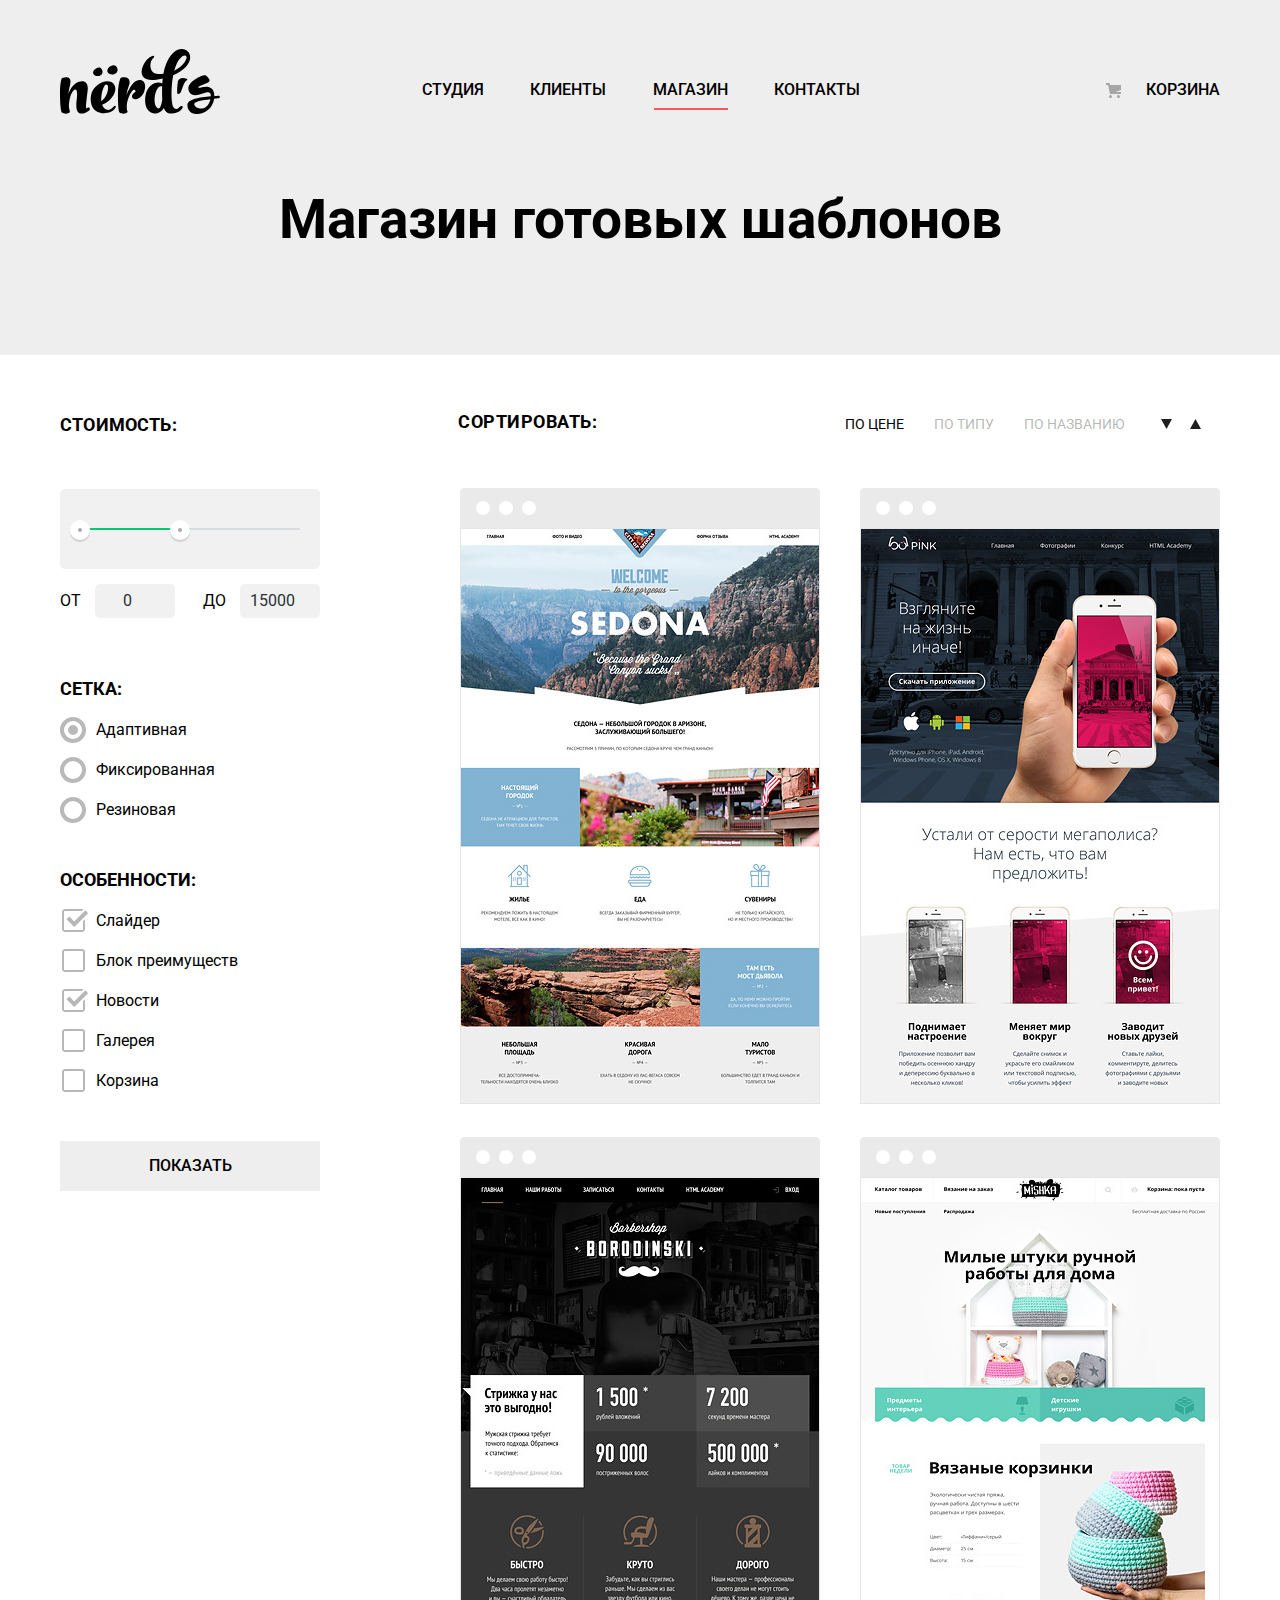
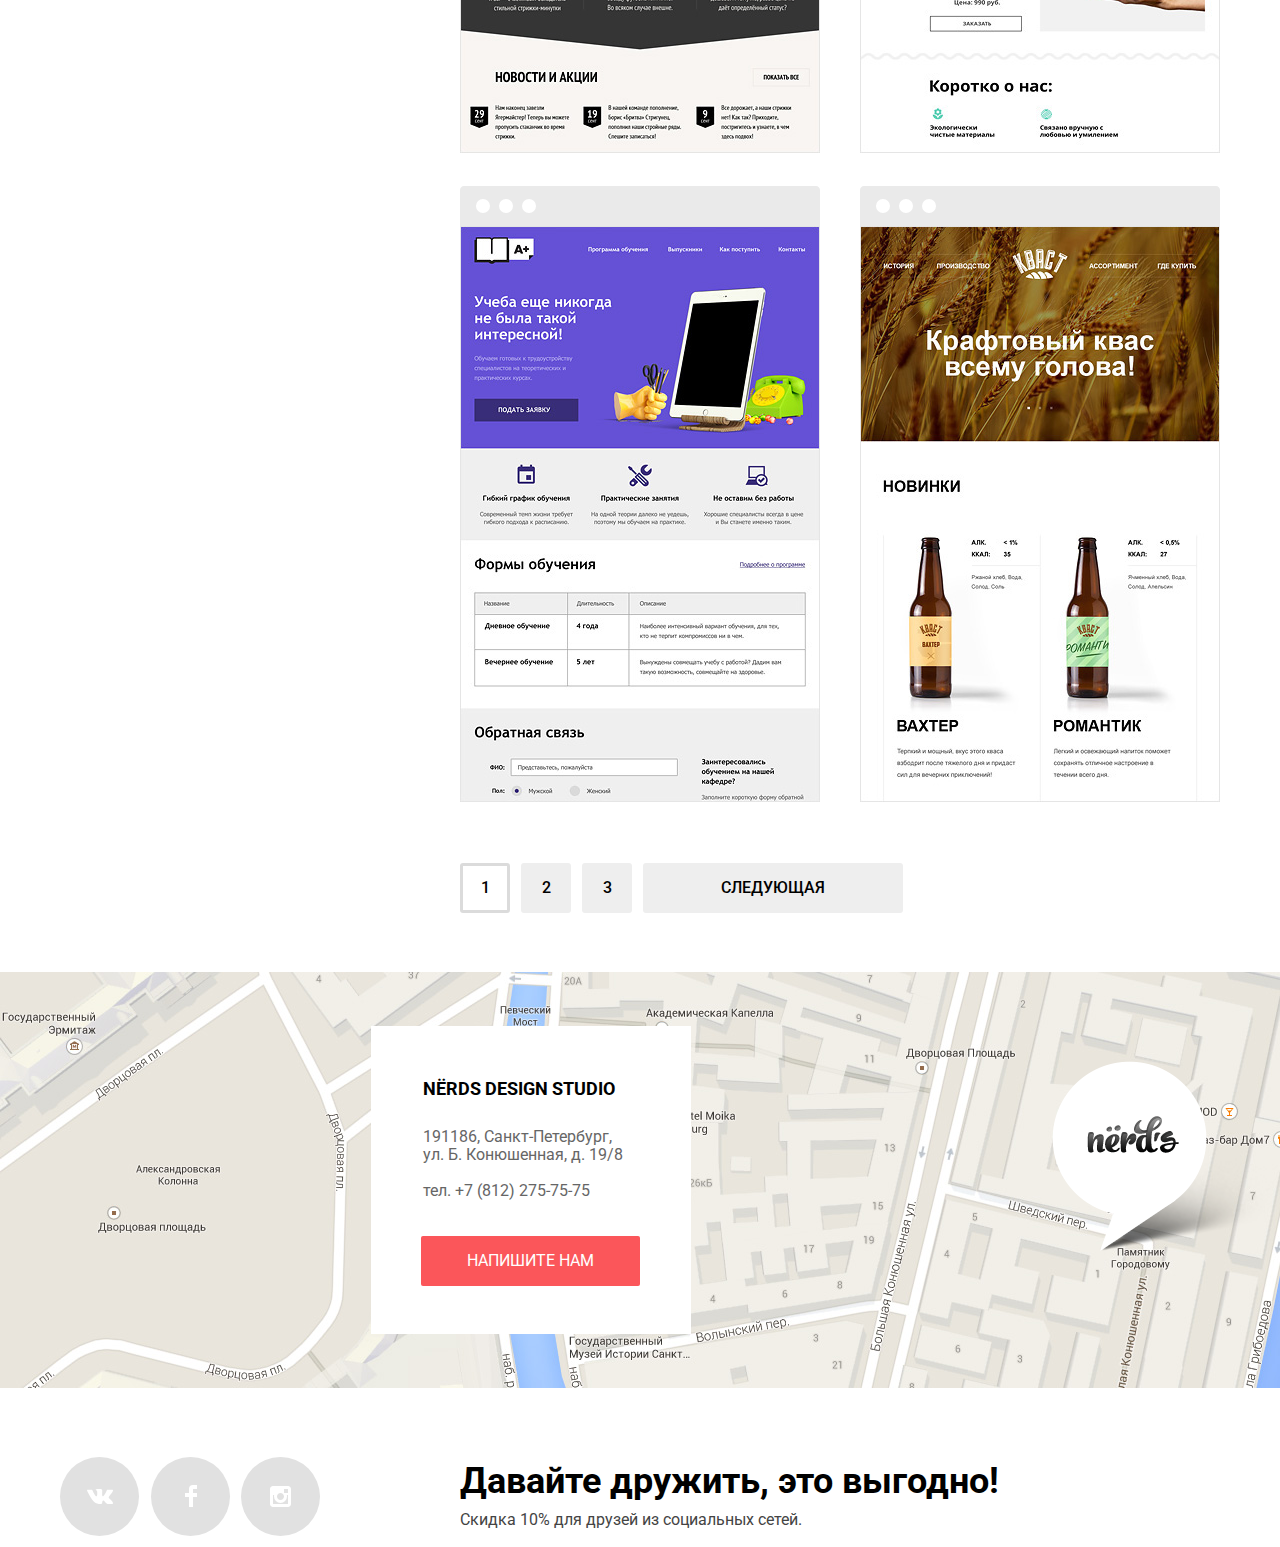
==== commit 5360e29d: "мелкие доделки и исправления (добавил точку на переключатель слайдера" ====
--- a/catalog.html
+++ b/catalog.html
@@ -8,6 +8,7 @@
   <link href="css/normalize.css" rel="stylesheet">
   <link rel="stylesheet" href="css/style.css">
 </head>
+
 <body class="inner-page">
   <!-- погнали сетку на флексах-->
   <header class="header">
@@ -30,13 +31,15 @@
   <main>
     <!--Фильтр возьмём в один section, ниже ещё объединим сортировку и выведенные карточки-->
     <section class="filters container">
+      <h2 class="visually-hidden">Фильтр цены</h2>
+
       <form class="filter" method="get" action="https://echo.htmlacademy.ru">
         <fieldset class="cost">
           <legend>Стоимость:</legend>
           <div class="range-filter">
             <div class="range-controls">
               <div class="scale">
-                <div class="bar" style="margin-left: 20%; width: 30%"></div>
+                <div class="bar"></div>
               </div>
               <div class="toggle toggle-min"></div>
               <div class="toggle toggle-max"></div>
@@ -97,172 +100,167 @@
       </form>
       <!--Выводимое фильтром в другой section, здесь похоже надо переделать под radiobuttons-->
       <div class="order-results">
-      <section class="order">
-        <h2 class="visually-hidden">Дополнительная сортировка результатов поиска</h2>
-        <form class="order-form">
-          <p class="order-form__text">Сортировать:</p>
-          <ul class="order-form__list">
-            <li class="order-form__item order-form__item--active">
-                <input class="order-form__type" type="radio" name="order" id="order-cost" checked>
-                <label for="order-cost" class="order-form__text">По цене</label>
-            </li>
-            <li class="order-form__item">
+        <section class="order">
+          <h2 class="visually-hidden">Дополнительная сортировка результатов поиска</h2>
+          <form class="order-form">
+            <p class="order-form__text">Сортировать:</p>
+            <ul class="order-form__list ">
+              <li class="order-form__item order-form__item--active ">
+                <input class="order-form__type " type="radio" name="order" id="order-cost" checked>
+                <label for="order-cost" class="order-form__text ">По цене</label>
+              </li>
+              <li class="order-form__item">
                 <input class="order-form__type" type="radio" name="order" id="order-type">
                 <label for="order-type" class="order-form__text">По типу</label>
-            </li>
-            <li class="order-form__item">
+              </li>
+              <li class="order-form__item">
 
                 <input class="order-form__type" type="radio" name="order" id="order-name">
                 <label for="order-name" class="order-form__text">По названию</label>
-            </li>
-            <li class="order-form__item">
-              <button class="order-form__button--triangle">
-                <object type="image/svg+xml" data="icon-down-dir.svg">
-                  <img src="img/icon-down-dir.svg" alt="Сортировать по убыванию">
-                </object>
-              </button>
-            </li>
-            <li class="order-form__item">
-              <button class="order-form__button--triangle">
-                <object type="image/svg+xml" data="icon-up-dir.svg" >
-                  <img src="img/icon-up-dir.svg" alt="Сортировать по возрастанию">
-                </object>
-              </button>
+              </li>
+              <li class="order-form__item">
+                <button class="order-form__button--triangle">
+                  <object type="image/svg+xml" data="icon-down-dir.svg">
+                    <img src="img/icon-down-dir.svg" alt="Сортировать по убыванию">
+                  </object>
+                </button>
+              </li>
+              <li class="order-form__item">
+                <button class="order-form__button--triangle">
+                  <object type="image/svg+xml" data="icon-up-dir.svg">
+                    <img src="img/icon-up-dir.svg" alt="Сортировать по возрастанию">
+                  </object>
+                </button>
+              </li>
+            </ul>
+          </form>
+        </section>
+
+        <section class="search-results container">
+          <h2 class="visually-hidden">Результаты поиска</h2>
+          <ul class="search-results__list">
+            <li class="search-results__item">
+              <a href="#">
+                <svg class="search-result__header" width="360" height="40" viewBox="0 0 360 40">
+                  <path fill="#EAEAEA"
+                    d="M356 0H4C1.8 0 0 1.8 0 4v36h360V4c0-2.2-1.8-4-4-4zM22.991 27a7 7 0 1 1 0-14 7 7 0 0 1 0 14zm23.011 0a7 7 0 1 1 0-14 7 7 0 0 1 0 14zm23.011 0a7 7 0 1 1 0-14 7 7 0 0 1 0 14z" />
+                </svg>
+                <figure class="search-results__figure ">
+                  <img src="img/img-sedona-jpg.jpg" width="360" height="576" alt=" Информационный сайт Седона">
+                  <div class="search-results__figure--hover">
+                    <figcaption>
+                      <h3>Sedona</h3>
+                      <p>Информационный сайт для туристов</p>
+                    </figcaption>
+                    <button class="search-result__btn">9 900 руб.</button>
+                  </div>
+                </figure>
+              </a>
+            </li>
+            <li class="search-results__item">
+              <a href="#">
+                <svg class="search-result__header" width="360" height="40">
+                  <path fill="#EAEAEA"
+                    d="M356 0H4C1.8 0 0 1.8 0 4v36h360V4c0-2.2-1.8-4-4-4zM22.991 27a7 7 0 1 1 0-14 7 7 0 0 1 0 14zm23.011 0a7 7 0 1 1 0-14 7 7 0 0 1 0 14zm23.011 0a7 7 0 1 1 0-14 7 7 0 0 1 0 14z" />
+                </svg>
+                <figure class="search-results__figure">
+                  <img src="img/img-pink-jpg.jpg" width="360" height="576" alt="Продуктовый лендинг Pink">
+                  <div class="search-results__figure--hover">
+                    <figcaption>
+                      <h3>Pink App</h3>
+                      <p>Продуктовый лендинг приложения для iOS и Android</p>
+                    </figcaption>
+                    <button class="search-result__btn">9 900 руб.</button>
+                  </div>
+                </figure>
+              </a>
+            </li>
+            <li class="search-results__item">
+              <a href="#">
+                <svg class="search-result__header" width="360" height="40" viewBox="0 0 360 40">
+                  <path fill="#EAEAEA"
+                    d="M356 0H4C1.8 0 0 1.8 0 4v36h360V4c0-2.2-1.8-4-4-4zM22.991 27a7 7 0 1 1 0-14 7 7 0 0 1 0 14zm23.011 0a7 7 0 1 1 0-14 7 7 0 0 1 0 14zm23.011 0a7 7 0 1 1 0-14 7 7 0 0 1 0 14z" />
+                </svg>
+                <figure class="search-results__figure">
+                  <img src="img/img-barbershop-jpg.jpg" width="360" height="576" alt="Сайт салона красоты для мужчин">
+                  <div class="search-results__figure--hover">
+                    <figcaption>
+                      <h3>Barbershop</h3>
+                      <p>Сайт салона красоты. Для мужчин, да.</p>
+                    </figcaption>
+                    <button class="search-result__btn">9 900 руб.</button>
+                  </div>
+                </figure>
+              </a>
+            </li>
+            <li class="search-results__item">
+              <a href="#">
+                <svg class="search-result__header" width="360" height="40" viewBox="0 0 360 40">
+                  <path fill="#EAEAEA"
+                    d="M356 0H4C1.8 0 0 1.8 0 4v36h360V4c0-2.2-1.8-4-4-4zM22.991 27a7 7 0 1 1 0-14 7 7 0 0 1 0 14zm23.011 0a7 7 0 1 1 0-14 7 7 0 0 1 0 14zm23.011 0a7 7 0 1 1 0-14 7 7 0 0 1 0 14z" />
+                </svg>
+                <figure class="search-results__figure">
+                  <img src="img/img-mishka-jpg.jpg" width="360" height="576" alt="Интернет-магазина MISHKA">
+                  <div class="search-results__figure--hover">
+                    <figcaption>
+                      <h3>MISHKA</h3>
+                      <p>Интернет-магазин вязаных игрушек</p>
+                    </figcaption>
+                    <button class="search-result__btn">9 900 руб.</button>
+                  </div>
+                </figure>
+              </a>
+            </li>
+            <li class="search-results__item">
+              <a href="#">
+                <svg class="search-result__header" width="360" height="40" viewBox="0 0 360 40">
+                  <path fill="#EAEAEA"
+                    d="M356 0H4C1.8 0 0 1.8 0 4v36h360V4c0-2.2-1.8-4-4-4zM22.991 27a7 7 0 1 1 0-14 7 7 0 0 1 0 14zm23.011 0a7 7 0 1 1 0-14 7 7 0 0 1 0 14zm23.011 0a7 7 0 1 1 0-14 7 7 0 0 1 0 14z" />
+                </svg>
+                <figure class="search-results__figure">
+                  <img src="img/img-aplus-jpg.jpg" width="360" height="576"
+                    alt="Лендинг курсов повышения квалификации A Plus">
+                  <div class="search-results__figure--hover">
+                    <figcaption>
+                      <h3>A Plus</h3>
+                      <p>Лендинг курсов повышения квалификации</p>
+                    </figcaption>
+                    <button class="search-result__btn">9 900 руб.</button>
+                  </div>
+                </figure>
+              </a>
+            </li>
+            <li class="search-results__item">
+              <a href="#">
+                <svg class="search-result__header" width="360" height="40" viewBox="0 0 360 40">
+                  <path fill="#EAEAEA"
+                    d="M356 0H4C1.8 0 0 1.8 0 4v36h360V4c0-2.2-1.8-4-4-4zM22.991 27a7 7 0 1 1 0-14 7 7 0 0 1 0 14zm23.011 0a7 7 0 1 1 0-14 7 7 0 0 1 0 14zm23.011 0a7 7 0 1 1 0-14 7 7 0 0 1 0 14z" />
+                </svg>
+                <figure class="search-results__figure">
+                  <img src="img/img-kvast-jpg.jpg" width="360" height="576"
+                    alt="Промо-сайт производителя крафтового кваса КВАСТ">
+                  <div class="search-results__figure--hover">
+                    <figcaption>
+                      <h3>КВАСТ</h3>
+                      <p>Промо-сайт производителя крафтового кваса</p>
+                    </figcaption>
+                    <button class="search-result__btn">9 900 руб.</button>
+                  </div>
+                </figure>
+              </a>
             </li>
           </ul>
-        </form>
-      </section>
-
-      <section class="search-results container">
-        <h2 class="visually-hidden">Результаты поиска</h2>
-        <ul class="search-results__list">
-          <li class="search-results__item">
-            <a href="#">
-              <svg class="search-result__header" width="360" height="40"
-                viewBox="0 0 360 40">
-                <path fill="#EAEAEA"
-                  d="M356 0H4C1.8 0 0 1.8 0 4v36h360V4c0-2.2-1.8-4-4-4zM22.991 27a7 7 0 1 1 0-14 7 7 0 0 1 0 14zm23.011 0a7 7 0 1 1 0-14 7 7 0 0 1 0 14zm23.011 0a7 7 0 1 1 0-14 7 7 0 0 1 0 14z" />
-              </svg>
-              <figure class="search-results__figure">
-                <img src="img/img-sedona-jpg.jpg" width="360" height="576" alt=" Информационный сайт Седона">
-                <div class="search-results__figure--hover">
-                  <figcaption>
-                    <h3>Sedona</h3>
-                    <p>Информационный сайт для туристов</p>
-                  </figcaption>
-                  <button class="search-result__btn">9 900 руб.</button>
-                </div>
-              </figure>
-            </a>
-          </li>
-          <li class="search-results__item">
-            <a href="#">
-              <svg class="search-result__header" width="360" height="40">
-                <path fill="#EAEAEA"
-                  d="M356 0H4C1.8 0 0 1.8 0 4v36h360V4c0-2.2-1.8-4-4-4zM22.991 27a7 7 0 1 1 0-14 7 7 0 0 1 0 14zm23.011 0a7 7 0 1 1 0-14 7 7 0 0 1 0 14zm23.011 0a7 7 0 1 1 0-14 7 7 0 0 1 0 14z" />
-              </svg>
-              <figure class="search-results__figure">
-                <img src="img/img-pink-jpg.jpg" width="360" height="576" alt="Продуктовый лендинг Pink">
-                <div class="search-results__figure--hover">
-                  <figcaption>
-                    <h3>Pink App</h3>
-                    <p>Продуктовый лендинг приложения для iOS и Android</p>
-                  </figcaption>
-                  <button class="search-result__btn">9 900 руб.</button>
-                </div>
-              </figure>
-            </a>
-          </li>
-          <li class="search-results__item">
-            <a href="#">
-              <svg class="search-result__header" width="360" height="40"
-                viewBox="0 0 360 40">
-                <path fill="#EAEAEA"
-                  d="M356 0H4C1.8 0 0 1.8 0 4v36h360V4c0-2.2-1.8-4-4-4zM22.991 27a7 7 0 1 1 0-14 7 7 0 0 1 0 14zm23.011 0a7 7 0 1 1 0-14 7 7 0 0 1 0 14zm23.011 0a7 7 0 1 1 0-14 7 7 0 0 1 0 14z" />
-              </svg>
-              <figure class="search-results__figure">
-                <img src="img/img-barbershop-jpg.jpg" width="360" height="576" alt="Сайт салона красоты для мужчин">
-                <div class="search-results__figure--hover">
-                  <figcaption>
-                    <h3>Barbershop</h3>
-                    <p>Сайт салона красоты. Для мужчин, да.</p>
-                  </figcaption>
-                  <button class="search-result__btn">9 900 руб.</button>
-                </div>
-              </figure>
-            </a>
-          </li>
-          <li class="search-results__item">
-            <a href="#">
-              <svg class="search-result__header" width="360" height="40"
-                viewBox="0 0 360 40">
-                <path fill="#EAEAEA"
-                  d="M356 0H4C1.8 0 0 1.8 0 4v36h360V4c0-2.2-1.8-4-4-4zM22.991 27a7 7 0 1 1 0-14 7 7 0 0 1 0 14zm23.011 0a7 7 0 1 1 0-14 7 7 0 0 1 0 14zm23.011 0a7 7 0 1 1 0-14 7 7 0 0 1 0 14z" />
-              </svg>
-              <figure class="search-results__figure">
-                <img src="img/img-mishka-jpg.jpg" width="360" height="576" alt="Интернет-магазина MISHKA">
-                <div class="search-results__figure--hover">
-                  <figcaption>
-                    <h3>MISHKA</h3>
-                    <p>Интернет-магазин вязаных игрушек</p>
-                  </figcaption>
-                  <button class="search-result__btn">9 900 руб.</button>
-                </div>
-              </figure>
-            </a>
-          </li>
-          <li class="search-results__item">
-            <a href="#">
-              <svg class="search-result__header" width="360" height="40"
-                viewBox="0 0 360 40">
-                <path fill="#EAEAEA"
-                  d="M356 0H4C1.8 0 0 1.8 0 4v36h360V4c0-2.2-1.8-4-4-4zM22.991 27a7 7 0 1 1 0-14 7 7 0 0 1 0 14zm23.011 0a7 7 0 1 1 0-14 7 7 0 0 1 0 14zm23.011 0a7 7 0 1 1 0-14 7 7 0 0 1 0 14z" />
-              </svg>
-              <figure class="search-results__figure">
-                <img src="img/img-aplus-jpg.jpg" width="360" height="576"
-                  alt="Лендинг курсов повышения квалификации A Plus">
-                <div class="search-results__figure--hover">
-                  <figcaption>
-                    <h3>A Plus</h3>
-                    <p>Лендинг курсов повышения квалификации</p>
-                  </figcaption>
-                  <button class="search-result__btn">9 900 руб.</button>
-                </div>
-              </figure>
-            </a>
-          </li>
-          <li class="search-results__item">
-            <a href="#">
-              <svg class="search-result__header" width="360" height="40"
-                viewBox="0 0 360 40">
-                <path fill="#EAEAEA"
-                  d="M356 0H4C1.8 0 0 1.8 0 4v36h360V4c0-2.2-1.8-4-4-4zM22.991 27a7 7 0 1 1 0-14 7 7 0 0 1 0 14zm23.011 0a7 7 0 1 1 0-14 7 7 0 0 1 0 14zm23.011 0a7 7 0 1 1 0-14 7 7 0 0 1 0 14z" />
-              </svg>
-              <figure class="search-results__figure">
-                <img src="img/img-kvast-jpg.jpg" width="360" height="576"
-                  alt="Промо-сайт производителя крафтового кваса КВАСТ">
-                <div class="search-results__figure--hover">
-                  <figcaption>
-                    <h3>КВАСТ</h3>
-                    <p>Промо-сайт производителя крафтового кваса</p>
-                  </figcaption>
-                  <button class="search-result__btn">9 900 руб.</button>
-                </div>
-              </figure>
-            </a>
-          </li>
-        </ul>
-
-        <div class="pagination">
-          <ul class="toggle__menu">
-            <li class="toggle__menu-item toggle__menu-item--active"><a href="#">1</a></li>
-            <li class="toggle__menu-item"><a href="#">2</a></li>
-            <li class="toggle__menu-item"><a href="#">3</a></li>
-            <li class="toggle__menu-item toggle__menu-item--next"><a href="#">Следующая</a></li>
-          </ul>
-        </div>
-      </div>
-      </section>
+
+          <div class="pagination">
+            <ul class="toggle__menu">
+              <li class="toggle__menu-item toggle__menu-item--active"><a href="#">1</a></li>
+              <li class="toggle__menu-item"><a href="#">2</a></li>
+              <li class="toggle__menu-item"><a href="#">3</a></li>
+              <li class="toggle__menu-item toggle__menu-item--next"><a href="#">Следующая</a></li>
+            </ul>
+          </div>
+        </section>
+      </div>
     </section>
     <!--слайдер для пролистывания результатов, на самом деле ссылки-->
 
@@ -313,23 +311,30 @@
       </div>
     </section>
   </footer>
- <!--
-   <section class="modal modal--feedback">
+  <section class="modal-feedback">
     <h2>Напишите нам</h2>
     <form class="feedback-form" action="https://echo.htmlacademy.ru" method="post">
-      <label class="feedback-form__title">Ваше имя:
-        <input class="feedback-form__text" type="text" name="name" placeholder="Имя Фамилия">
-      </label>
-      <label class="feedback-form__title">Ваш e-mail:
-        <input class="feedback-form__text" type="text" name="email" placeholder="email@example.com">
-      </label>
-      <label class="feedback-form__title">Текст письма:
-        <textarea class="feedback-form__text" name="сomment" rows="4" placeholder="В свободной форме"></textarea>
-      </label>
-      <button class="feedback-form__buttom" type="submit">Отправить</button>
+      <div>
+        <label>Ваше имя:
+          <input class="feedback-form__name" type="text" name="name" placeholder="Имя Фамилия">
+        </label>
+      </div>
+      <div>
+        <label>Ваш e-mail:
+          <input class="feedback-form__mail" type="text" name="email" placeholder="email@example.com">
+        </label>
+      </div>
+      <div>
+        <label>Текст письма:
+          <textarea class="feedback-form__text" name="сomment" rows="4" placeholder="В свободной форме"></textarea>
+        </label>
+      </div>
     </form>
-    <button class="feedback__close" type="button">Закрыть</button>
+    <button class="feedback-form__buttom" type="submit">Отправить</button>
+    <button class="feedback-close" type="button">Закрыть</button>
   </section>
--->
+  <script src="js/script.js"></script>
+
 </body>
+
 </html>
--- a/css/style.css
+++ b/css/style.css
@@ -254,11 +254,20 @@
   width: 18px;
   height: 18px;
   background-color:#ffffff;
+  border: 1px solid #ffffff;
   border-radius: 50%;
   margin: 16px;
   cursor: pointer;
 }
-
+.slider-switch li:after {
+  content: url(..//img/active-button.svg);
+  width: 8px;
+  height: 8px;
+  position: absolute;
+  top: 17px;
+  right: 27px;
+  opacity: 0.4;
+}
 
 /*
    ###    ########  ##     ##    ###    ##    ## ########
@@ -851,8 +860,11 @@
   border-radius: 5px;
 }
 
+
+
 .range-controls .bar {
-  width: 70%;
+  margin-left: 0%;
+  width: 50%;
   height: 2px;
   background: #00ca74;
 }
@@ -877,7 +889,7 @@
 }
 
 .range-controls .toggle-min {
-  left: 50px;
+  left: 10px;
 }
 
 .range-controls .toggle-max {
@@ -1184,6 +1196,8 @@
   display: flex;
   flex-direction: column;
   align-items: center;
+  animation-name: fade-in;
+  animation-duration: 0.4s;
 }
 
 .search-results__item:hover path {
@@ -1233,6 +1247,16 @@
 .search-result__btn:active {
   box-shadow: inset 0px 3px 0 0 rgba(0, 1, 1, 0.1);
   background-color: #d7373b;
+}
+
+@keyframes fade-in {
+  0% {
+    opacity: 0;
+  }
+
+  100% {
+    opacity: 1;
+  }
 }
 
 /*
@@ -1366,27 +1390,94 @@
 ##     ## ##     ## ##     ## ##     ## ##
 ##     ##  #######  ########  ##     ## ########
 */
-.modal--feedback h2 {
+
+
+
+.modal-feedback {
+  display: none;
+  width: 960px;
+  height: 590px;
+
+  position: fixed;
+  top: 100px;
+  left: 50%;
+  margin-left: -480px; /* не pixel-perfect, но зато середина( смещение на половину ширины формы)*/
+
+  background-color: #ffffff;
+  box-shadow: 0px 20px 40px 0 rgba(0, 1, 1, 0.75);
+}
+
+.modal-show {
+  display: block;
+  animation-name: modal-up;
+  animation-duration: 0.4s;
+}
+
+.modal-feedback h2 {
   font-size: 45px;
   line-height: 45px;
   color: #000000;
-}
-
-.feedback-form__title {
+  padding-left: 100px;
+  margin-top: 68px;
+}
+
+.feedback-form label {
   line-height: 18px;
   font-weight: 700;
+}
+
+/*ниже возможно все input стоит переделать с box-sizing: border-box, хотя бы в форке, чтобы понять по размерам*/
+
+.feedback-form__name {
+  font-size: 16px;
+  line-height: 18px;
+  color: rgba(68, 68, 68, 0.5);
+  padding-left: 12px;
+  padding-right: 10px;
+  width: 334px;
+  height: 44px;
+  border: solid 2px #d7dcde;
+  margin-top: 9px;
+}
+
+.feedback-form__mail {
+  font-size: 16px;
+  line-height: 18px;
+  color: rgba(68, 68, 68, 0.5);
+  padding-left: 12px;
+  padding-right: 10px;
+  width: 334px;
+  height: 44px;
+  border: solid 2px #d7dcde;
+  margin-top: 9px;
 }
 
 .feedback-form__text {
   font-size: 16px;
   line-height: 18px;
   color: rgba(68, 68, 68, 0.5);
-  padding-left: 10px;
+  padding-left: 12px;
   padding-right: 10px;
-
-  width: 360px;
-  height: 50px;
+  padding-top:11px;
+  width: 734px;
+  height: 101px;
   border: solid 2px #d7dcde;
+  margin-top: 9px;
+}
+
+.feedback-form div:first-child{
+  margin-left: 102px;
+  margin-top: 4px;
+}
+
+.feedback-form div:nth-child(2){
+  margin-left: 40px;
+  margin-top: 4px;
+}
+
+.feedback-form div:nth-child(3){
+  margin-left: 102px;
+  margin-top: 34px;
 }
 
 .feedback-form input:focus,
@@ -1402,12 +1493,17 @@
 .feedback-form__buttom{
   background-color: #fb565a;
   border: none;
-
+  width: 260px;
+  height: 50px;
   text-align: center;
   vertical-align: middle;
   line-height: 18px;
   color: #ffffff;
   text-transform: uppercase;
+  margin-left: 102px;
+  margin-top: 47px;
+  border-radius: 3px;
+  padding-right: -1px;
 }
 
 .feedback-form__buttom:hover,
@@ -1420,14 +1516,14 @@
   background-color: #d7373b;
 }
 
-.modal .feedback-form{
+.feedback-form{
   flex-basis: 960px;
   display: flex;
+  flex-wrap: wrap;
   flex-direction: row;
 }
 
 .feedback-form label {
-  padding-left: 100px;
   max-width: 360px;
   flex-shrink: 0;
   flex-wrap: wrap;
@@ -1435,3 +1531,50 @@
   flex-direction: column;
 }
 
+.feedback-form label:nth-child(2) {
+  margin-left: 40px;
+}
+
+/*Кнопка закрытия всплывающего окна ----------------------------------------------*/
+.feedback-close{
+position: absolute;
+top: 68px;
+left: 840px;
+width: 22px;
+height: 22px;
+font-size: 0;
+background-color: transparent;
+border: 0;
+cursor: pointer;
+
+}
+
+.feedback-close::before{
+  content: url(../img/close-cross.svg);
+  position: absolute;
+  width: 21px;
+  height: 21px;
+  opacity: 0.3;
+}
+
+.feedback-close:hover::before,
+.feedback-close:focus::before {
+  opacity: 1;
+}
+
+/*Анимация для всплывающего окна---------------------------*/
+
+@keyframes modal-up{
+  0% {
+    transform: translateY(1000px);
+  }
+  70% {
+    transform: translateY(-5px);
+  }
+  90% {
+    transform: translateY(5px);
+  }
+  100% {
+    transform: translateY(0px);
+  }
+}
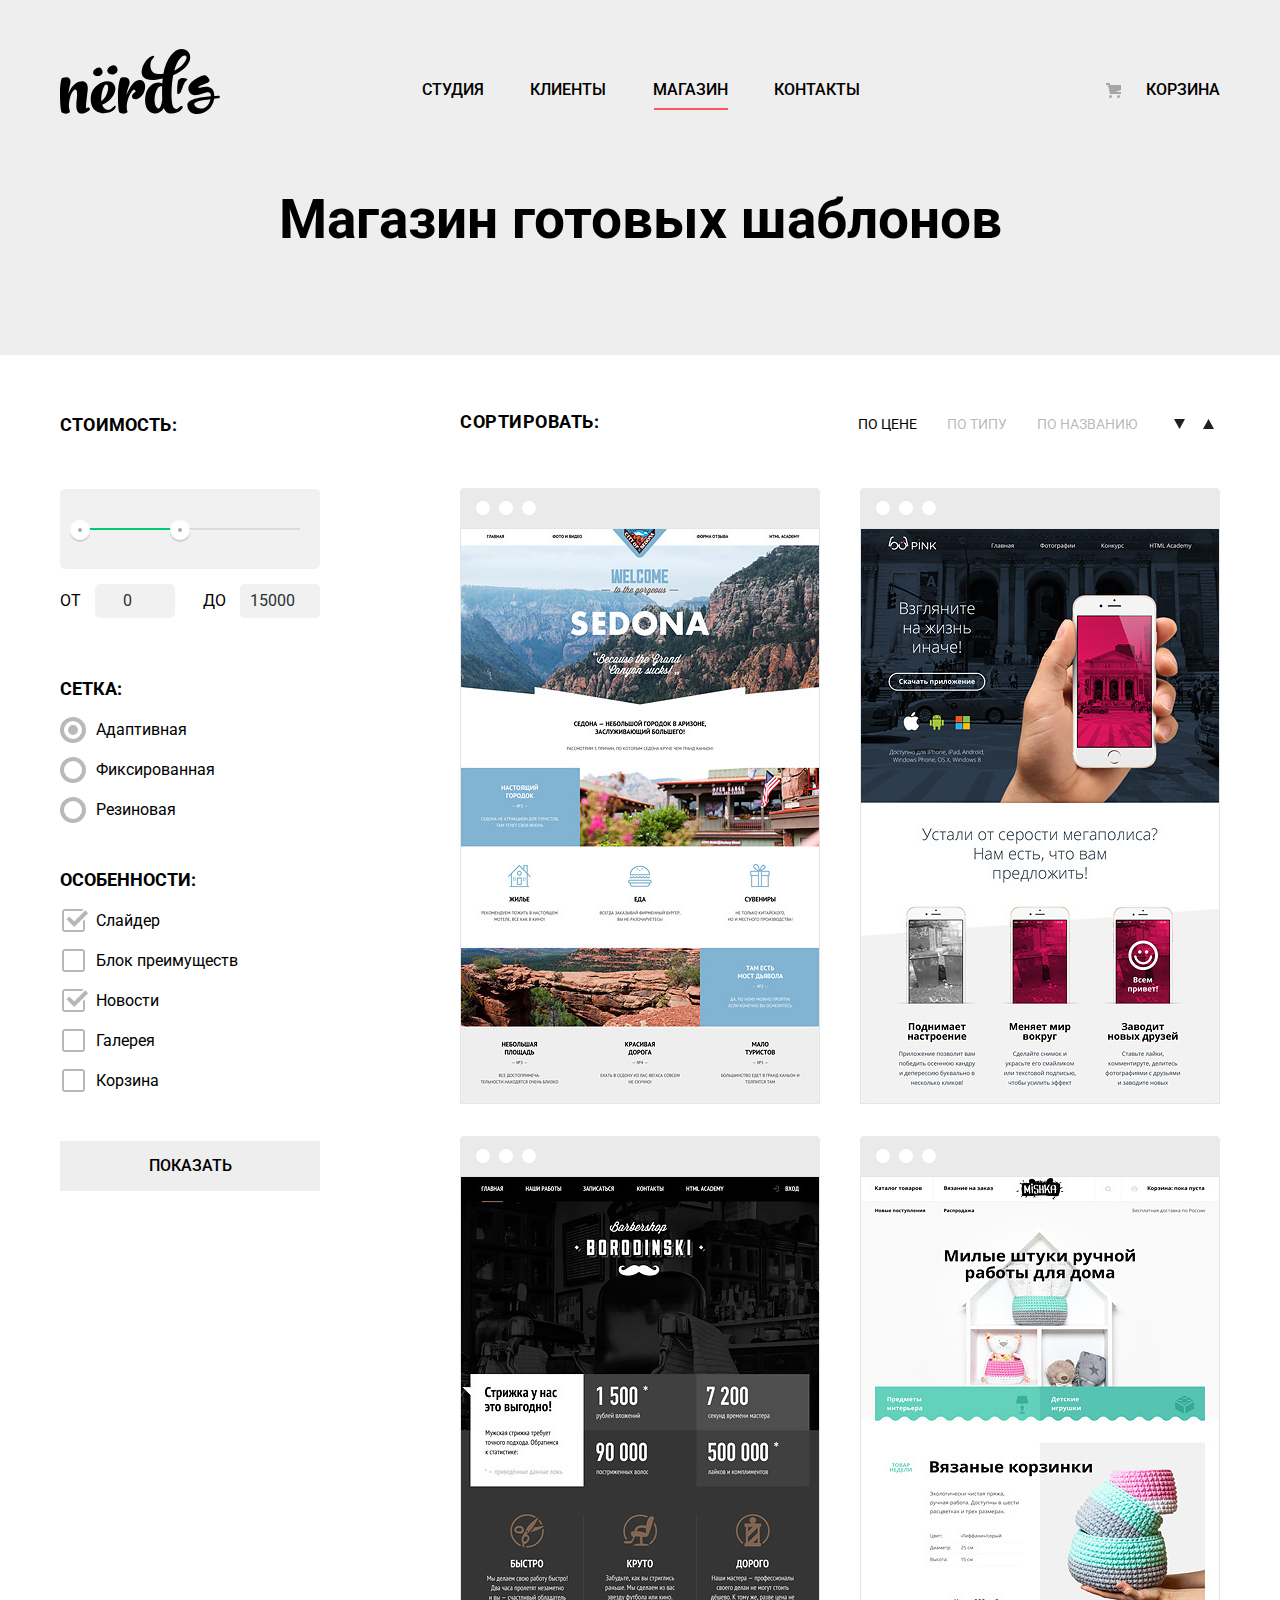
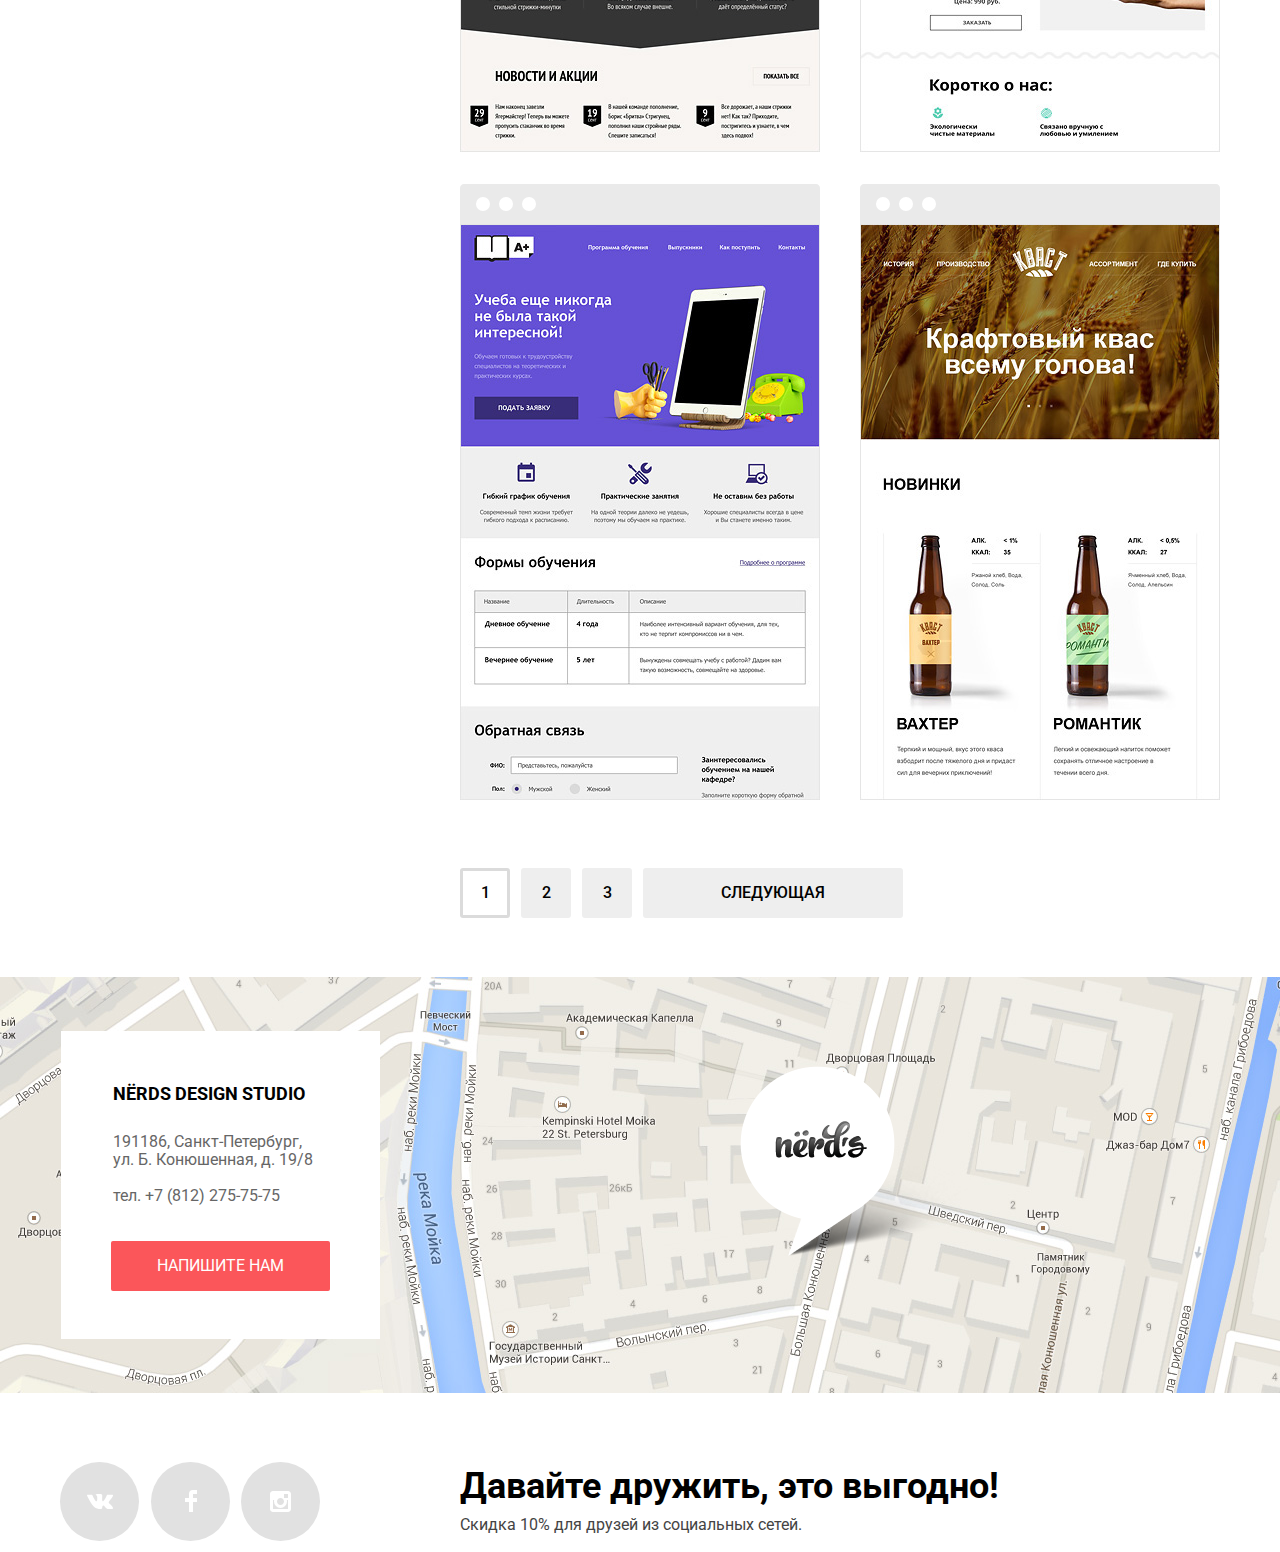
==== commit ccdb505d: "поработал над отображением в IE" ====
--- a/catalog.html
+++ b/catalog.html
@@ -120,134 +120,131 @@
               </li>
               <li class="order-form__item">
                 <button class="order-form__button--triangle">
-                  <object type="image/svg+xml" data="icon-down-dir.svg">
                     <img src="img/icon-down-dir.svg" alt="Сортировать по убыванию">
-                  </object>
                 </button>
               </li>
               <li class="order-form__item">
                 <button class="order-form__button--triangle">
-                  <object type="image/svg+xml" data="icon-up-dir.svg">
                     <img src="img/icon-up-dir.svg" alt="Сортировать по возрастанию">
-                  </object>
                 </button>
               </li>
             </ul>
           </form>
         </section>
 
-        <section class="search-results container">
+        <section class="search-results">
           <h2 class="visually-hidden">Результаты поиска</h2>
           <ul class="search-results__list">
             <li class="search-results__item">
-              <a href="#">
                 <svg class="search-result__header" width="360" height="40" viewBox="0 0 360 40">
                   <path fill="#EAEAEA"
                     d="M356 0H4C1.8 0 0 1.8 0 4v36h360V4c0-2.2-1.8-4-4-4zM22.991 27a7 7 0 1 1 0-14 7 7 0 0 1 0 14zm23.011 0a7 7 0 1 1 0-14 7 7 0 0 1 0 14zm23.011 0a7 7 0 1 1 0-14 7 7 0 0 1 0 14z" />
                 </svg>
                 <figure class="search-results__figure ">
-                  <img src="img/img-sedona-jpg.jpg" width="360" height="576" alt=" Информационный сайт Седона">
-                  <div class="search-results__figure--hover">
-                    <figcaption>
+                  <a href="#">
+                    <img src="img/img-sedona-jpg.jpg" width="360" height="576" alt=" Информационный сайт Седона">
+                  </a>
+                  <figcaption>
+                    <div class="search-results__figure--hover">
                       <h3>Sedona</h3>
                       <p>Информационный сайт для туристов</p>
-                    </figcaption>
-                    <button class="search-result__btn">9 900 руб.</button>
-                  </div>
-                </figure>
-              </a>
-            </li>
-            <li class="search-results__item">
-              <a href="#">
+                      <button class="search-result__btn">9 900 руб.</button>
+                    </div>
+                  </figcaption>
+                </figure>
+            </li>
+            <li class="search-results__item">
                 <svg class="search-result__header" width="360" height="40">
                   <path fill="#EAEAEA"
                     d="M356 0H4C1.8 0 0 1.8 0 4v36h360V4c0-2.2-1.8-4-4-4zM22.991 27a7 7 0 1 1 0-14 7 7 0 0 1 0 14zm23.011 0a7 7 0 1 1 0-14 7 7 0 0 1 0 14zm23.011 0a7 7 0 1 1 0-14 7 7 0 0 1 0 14z" />
                 </svg>
                 <figure class="search-results__figure">
-                  <img src="img/img-pink-jpg.jpg" width="360" height="576" alt="Продуктовый лендинг Pink">
-                  <div class="search-results__figure--hover">
-                    <figcaption>
+                  <a href="#">
+                  <img src="img/img-pink-jpg.jpg" width="360" height="576"
+                  alt="Продуктовый лендинг Pink">
+                </a>
+                  <figcaption>
+                    <div class="search-results__figure--hover">
                       <h3>Pink App</h3>
                       <p>Продуктовый лендинг приложения для iOS и Android</p>
-                    </figcaption>
                     <button class="search-result__btn">9 900 руб.</button>
-                  </div>
-                </figure>
-              </a>
-            </li>
-            <li class="search-results__item">
-              <a href="#">
-                <svg class="search-result__header" width="360" height="40" viewBox="0 0 360 40">
-                  <path fill="#EAEAEA"
-                    d="M356 0H4C1.8 0 0 1.8 0 4v36h360V4c0-2.2-1.8-4-4-4zM22.991 27a7 7 0 1 1 0-14 7 7 0 0 1 0 14zm23.011 0a7 7 0 1 1 0-14 7 7 0 0 1 0 14zm23.011 0a7 7 0 1 1 0-14 7 7 0 0 1 0 14z" />
-                </svg>
-                <figure class="search-results__figure">
+                    </div>
+                  </figcaption>
+                </figure>
+            </li>
+            <li class="search-results__item">
+                <svg class="search-result__header" width="360" height="40" viewBox="0 0 360 40">
+                  <path fill="#EAEAEA"
+                    d="M356 0H4C1.8 0 0 1.8 0 4v36h360V4c0-2.2-1.8-4-4-4zM22.991 27a7 7 0 1 1 0-14 7 7 0 0 1 0 14zm23.011 0a7 7 0 1 1 0-14 7 7 0 0 1 0 14zm23.011 0a7 7 0 1 1 0-14 7 7 0 0 1 0 14z" />
+                </svg>
+                <figure class="search-results__figure">
+                  <a href="#">
                   <img src="img/img-barbershop-jpg.jpg" width="360" height="576" alt="Сайт салона красоты для мужчин">
-                  <div class="search-results__figure--hover">
-                    <figcaption>
+                </a>
+                  <figcaption >
+                    <div class="search-results__figure--hover">
                       <h3>Barbershop</h3>
                       <p>Сайт салона красоты. Для мужчин, да.</p>
-                    </figcaption>
-                    <button class="search-result__btn">9 900 руб.</button>
-                  </div>
-                </figure>
-              </a>
-            </li>
-            <li class="search-results__item">
-              <a href="#">
-                <svg class="search-result__header" width="360" height="40" viewBox="0 0 360 40">
-                  <path fill="#EAEAEA"
-                    d="M356 0H4C1.8 0 0 1.8 0 4v36h360V4c0-2.2-1.8-4-4-4zM22.991 27a7 7 0 1 1 0-14 7 7 0 0 1 0 14zm23.011 0a7 7 0 1 1 0-14 7 7 0 0 1 0 14zm23.011 0a7 7 0 1 1 0-14 7 7 0 0 1 0 14z" />
-                </svg>
-                <figure class="search-results__figure">
-                  <img src="img/img-mishka-jpg.jpg" width="360" height="576" alt="Интернет-магазина MISHKA">
-                  <div class="search-results__figure--hover">
-                    <figcaption>
+                      <button class="search-result__btn">9 900 руб.</button>
+                    </div>
+                  </figcaption>
+                </figure>
+            </li>
+            <li class="search-results__item">
+                <svg class="search-result__header" width="360" height="40" viewBox="0 0 360 40">
+                  <path fill="#EAEAEA"
+                    d="M356 0H4C1.8 0 0 1.8 0 4v36h360V4c0-2.2-1.8-4-4-4zM22.991 27a7 7 0 1 1 0-14 7 7 0 0 1 0 14zm23.011 0a7 7 0 1 1 0-14 7 7 0 0 1 0 14zm23.011 0a7 7 0 1 1 0-14 7 7 0 0 1 0 14z" />
+                </svg>
+                <figure class="search-results__figure">
+                  <a href="#">
+                  <img src="img/img-mishka-jpg.jpg" width="360" height="576"
+                  alt="Интернет-магазина MISHKA">
+                </a>
+                  <figcaption>
+                    <div class="search-results__figure--hover">
                       <h3>MISHKA</h3>
                       <p>Интернет-магазин вязаных игрушек</p>
-                    </figcaption>
-                    <button class="search-result__btn">9 900 руб.</button>
-                  </div>
-                </figure>
-              </a>
-            </li>
-            <li class="search-results__item">
-              <a href="#">
-                <svg class="search-result__header" width="360" height="40" viewBox="0 0 360 40">
-                  <path fill="#EAEAEA"
-                    d="M356 0H4C1.8 0 0 1.8 0 4v36h360V4c0-2.2-1.8-4-4-4zM22.991 27a7 7 0 1 1 0-14 7 7 0 0 1 0 14zm23.011 0a7 7 0 1 1 0-14 7 7 0 0 1 0 14zm23.011 0a7 7 0 1 1 0-14 7 7 0 0 1 0 14z" />
-                </svg>
-                <figure class="search-results__figure">
+                      <button class="search-result__btn">9 900 руб.</button>
+                    </div>
+                  </figcaption>
+                </figure>
+            </li>
+            <li class="search-results__item">
+                <svg class="search-result__header" width="360" height="40" viewBox="0 0 360 40">
+                  <path fill="#EAEAEA"
+                    d="M356 0H4C1.8 0 0 1.8 0 4v36h360V4c0-2.2-1.8-4-4-4zM22.991 27a7 7 0 1 1 0-14 7 7 0 0 1 0 14zm23.011 0a7 7 0 1 1 0-14 7 7 0 0 1 0 14zm23.011 0a7 7 0 1 1 0-14 7 7 0 0 1 0 14z" />
+                </svg>
+                <figure class="search-results__figure">
+                  <a href="#">
                   <img src="img/img-aplus-jpg.jpg" width="360" height="576"
                     alt="Лендинг курсов повышения квалификации A Plus">
-                  <div class="search-results__figure--hover">
-                    <figcaption>
+                  </a>
+                  <figcaption >
+                    <div class="search-results__figure--hover">
                       <h3>A Plus</h3>
                       <p>Лендинг курсов повышения квалификации</p>
-                    </figcaption>
-                    <button class="search-result__btn">9 900 руб.</button>
-                  </div>
-                </figure>
-              </a>
-            </li>
-            <li class="search-results__item">
-              <a href="#">
-                <svg class="search-result__header" width="360" height="40" viewBox="0 0 360 40">
-                  <path fill="#EAEAEA"
-                    d="M356 0H4C1.8 0 0 1.8 0 4v36h360V4c0-2.2-1.8-4-4-4zM22.991 27a7 7 0 1 1 0-14 7 7 0 0 1 0 14zm23.011 0a7 7 0 1 1 0-14 7 7 0 0 1 0 14zm23.011 0a7 7 0 1 1 0-14 7 7 0 0 1 0 14z" />
-                </svg>
-                <figure class="search-results__figure">
-                  <img src="img/img-kvast-jpg.jpg" width="360" height="576"
-                    alt="Промо-сайт производителя крафтового кваса КВАСТ">
-                  <div class="search-results__figure--hover">
-                    <figcaption>
+                      <button class="search-result__btn">9 900 руб.</button>
+                    </div>
+                  </figcaption>
+                </figure>
+            </li>
+            <li class="search-results__item">
+                <svg class="search-result__header" width="360" height="40" viewBox="0 0 360 40">
+                  <path fill="#EAEAEA"
+                    d="M356 0H4C1.8 0 0 1.8 0 4v36h360V4c0-2.2-1.8-4-4-4zM22.991 27a7 7 0 1 1 0-14 7 7 0 0 1 0 14zm23.011 0a7 7 0 1 1 0-14 7 7 0 0 1 0 14zm23.011 0a7 7 0 1 1 0-14 7 7 0 0 1 0 14z" />
+                </svg>
+                <figure class="search-results__figure">
+                  <a href="#">
+                    <img src="img/img-kvast-jpg.jpg" width="360" height="576" alt="Промо-сайт производителя крафтового кваса КВАСТ">
+                  </a>
+                  <figcaption>
+                    <div class="search-results__figure--hover">
                       <h3>КВАСТ</h3>
                       <p>Промо-сайт производителя крафтового кваса</p>
-                    </figcaption>
-                    <button class="search-result__btn">9 900 руб.</button>
-                  </div>
-                </figure>
-              </a>
+                      <button class="search-result__btn">9 900 руб.</button>
+                    </div>
+                  </figcaption>
+                </figure>
             </li>
           </ul>
 
@@ -268,13 +265,11 @@
   <footer>
     <section class="contacts">
       <h2 class="visually-hidden">Контактная информация</h2>
-      <a href="#">
-        <div class="contacts-map">
-          <img class="contacts-map__background" src="img/2.jpg" width="1440" height="416" alt="Изображение карты">
-          <img class="contacts-map__pin" src="img/map-marker-png.png" width="231" height="190"
-            alt="Пин на карте с логотипом Нёрдс">
-        </div>
-      </a>
+      <div class="contacts-map">
+      <img src="img/2.jpg" width="1440" height="416" alt="Изображение карты">
+      <img class="contacts-map__pin" src="img/map-marker-png.png" width="231" height="190"
+        alt="Пин на карте с логотипом Нёрдс">
+
       <div class="contacts-info">
         <p>
           <span class="contacts-info__name">NЁRDS DESIGN STUDIO</span><br>
@@ -284,7 +279,7 @@
         </p>
         <button class="contacts-info__button" type="button">Напишите нам</button>
       </div>
-      <!--кнопка открывает форму-->
+    </div>
     </section>
     <section class="social container">
       <h2 class="visually-hidden">Соцсети</h2>
--- a/css/style.css
+++ b/css/style.css
@@ -164,6 +164,17 @@
 ##    ## ##        ##  ##     ## ##       ##    ##
  ######  ######## #### ########  ######## ##     ##
 */
+
+.slider {
+  background-color: #eeeeee;
+
+  height: 413px;
+}
+.slider-wrapper {
+  position: absolute;
+  right: 50%;
+  margin-right:-600px ;
+}
 .slider-gallegy {
   list-style: none;
   display: flex;
@@ -195,10 +206,7 @@
   top: 9px;
   right: 30px;
 }
-.slider {
-  background-color: #eeeeee;
-  position: relative;
-}
+
 
 .slider__item--left {
   display: flex;
@@ -240,7 +248,7 @@
   list-style: none;
   position: absolute;
   top: 259px;
-  left: 928px;
+  left: 580px;
   transform: rotate(-90deg);
 }
 
@@ -600,18 +608,27 @@
  */
 
  .contacts{
+  left: 50%;
+  margin-left: -720px;
+
    position: relative;
    margin-top: 80px;
+   height: 416px;
  }
 
- .contacts-info {
+.contacts-map {
+  position: absolute;
+  overflow: hidden;
+}
+
+
+.contacts-info {
    display: flex;
    flex-direction: column;
-   width: 270px;
    min-height: 308px;
    position: absolute;
    top: 54px;
-   left: 371px;
+   left: 141px;
  }
 
 .contacts-info__name {
@@ -660,9 +677,6 @@
   background-color: #d7373b;
 }
 
-.contacts-map {
-  position: relative;
-}
 
 .contacts-map__background {
   position: relative;
@@ -671,10 +685,10 @@
   margin: 0 auto;
 }
 /* абсолютно отобразим pin на карте */
-.contacts-map .contacts-map__pin {
+.contacts-map__pin {
   position: absolute;
   top: 89px;
-  left: 1052px;
+  left: 820px;
 }
 
 .inner-page .contacts {
@@ -1051,6 +1065,8 @@
   line-height: 18px;
   color: #000000;
   text-transform: uppercase;
+  outline: none;
+
 }
 
 .filter__button:hover,
@@ -1067,17 +1083,18 @@
 
 /*Фильтр для группировки результатов --------------------------*/
 
+.order-form {
+  display: flex;
+  justify-content: space-between;
+  padding-top: 34px;
+  padding-bottom: 33px;
+}
+
 .order-form__list {
   list-style: none;
   display: flex;
 }
-.order-form {
-  display: flex;
-  width: 980px;
-  justify-content: flex-start;
-  margin-left: 138px;
-  margin-top: 34px;
-}
+
 
 .order-form p {
   font-weight: 700;
@@ -1098,12 +1115,12 @@
   padding-right: 30px;
   cursor: pointer;
 }
-
-.order-form__item:first-child{
-  margin-left: 248px;
-}
 .order-form__item:nth-child(4){
   padding-right: 6px;
+
+}
+.order-form__item:last-child{
+  padding-right: 0px;
 }
 
 .order-form__item input{
@@ -1117,6 +1134,7 @@
 .order-form__button--triangle {
   border: 0px rgba(255, 255, 255, 0);
   background-color: rgba(255, 255, 255, 0);
+  outline: none;
 }
 /*
  ######  ########    ###    ########   ######  ##     ##
@@ -1127,17 +1145,22 @@
 ##    ## ##       ##     ## ##    ##  ##    ## ##     ##
  ######  ######## ##     ## ##     ##  ######  ##     ##
   */
+.order-results {
+  padding: 0px;
+  margin: 0px;
+  margin-left: 140px;
+  width: 760px;
+}
 .search-results {
   display: flex;
-  flex-direction: row;
   flex-wrap: wrap;
+  width: 960px;
 }
 
 .search-results__list {
   display: flex;
   flex-wrap: wrap;
   justify-content: flex-start;
-  width: 960px;
   margin-top: 33px;
   margin-left: 80px;
 }
@@ -1153,11 +1176,14 @@
   margin-block-end: 0px;
   margin-inline-start: 0px;
   margin-inline-end: 0px;
+  margin: 0px;
+  margin-bottom: -8px;
+}
+.search-results__item:nth-child(2n) {
   margin-left: 40px;
-  margin-right: 0px;
-  margin-top: 0px;
-  margin-bottom: 33px;
-}
+}
+
+
 
 .search-results__item:last-child{
   margin-bottom: 0px;
@@ -1168,13 +1194,17 @@
   flex-direction: column;
   position: relative;
   width: 360px;
-
-  margin-block-start: 0px;
-  margin-block-end: 0px;
-  margin-inline-start: 0px;
-  margin-inline-end: 0px;
-}
-
+  margin: 0px;
+}
+.search-results__figure a:after {
+  content: "";
+  position: absolute;
+  top:0px;
+  right: 0px;
+  bottom: 0px;
+  left: 0px;
+  z-index: 2;
+}
 .search-results__item a {
   display: flex;
   flex-direction: column;
@@ -1187,7 +1217,7 @@
   background-color: #EFEFEF;
   display: none;
   position: absolute;
-  bottom: 0px;
+  bottom: 40px;
   width: 360px;
   height: 231px;
 }
@@ -1206,6 +1236,8 @@
 
 .search-results__list {
   list-style: none;
+  margin: 0px;
+  padding: 0px;
 }
 
 .search-results__item h3 {
@@ -1237,6 +1269,7 @@
   text-transform: uppercase;
   border-radius: 2px;
   margin-top: 11px;
+  z-index: 3;
 }
 
 .search-result__btn:hover,
@@ -1273,7 +1306,7 @@
 .toggle__menu {
   list-style: none;
   display: flex;
-  margin-left: 120px;
+  margin-left: 0px;
   margin-top: 28px;
 }
 .toggle__menu-item {
@@ -1358,6 +1391,7 @@
   display: flex;
   padding-left: 50px;
   background-color: #ffffff;
+  padding-right: 50px;
 }
 
 .contacts-info__button {
@@ -1369,6 +1403,8 @@
   line-height: 18px;
   color: #ffffff;
   text-transform: uppercase;
+  outline: none;
+
 }
 
 .contacts-info__button:hover,
@@ -1379,6 +1415,8 @@
 .contacts-info__button:active {
   box-shadow: inset 0px 3px 0 0 rgba(0, 1, 1, 0.1);
   background-color: #d7373b;
+  outline: none;
+
 }
 
 /*
@@ -1399,12 +1437,14 @@
   height: 590px;
 
   position: fixed;
-  top: 100px;
+  top: 50%;
+  margin-top: -295px;
   left: 50%;
   margin-left: -480px; /* не pixel-perfect, но зато середина( смещение на половину ширины формы)*/
 
   background-color: #ffffff;
   box-shadow: 0px 20px 40px 0 rgba(0, 1, 1, 0.75);
+  z-index: 4;
 }
 
 .modal-show {
@@ -1504,6 +1544,7 @@
   margin-top: 47px;
   border-radius: 3px;
   padding-right: -1px;
+  outline: none;
 }
 
 .feedback-form__buttom:hover,
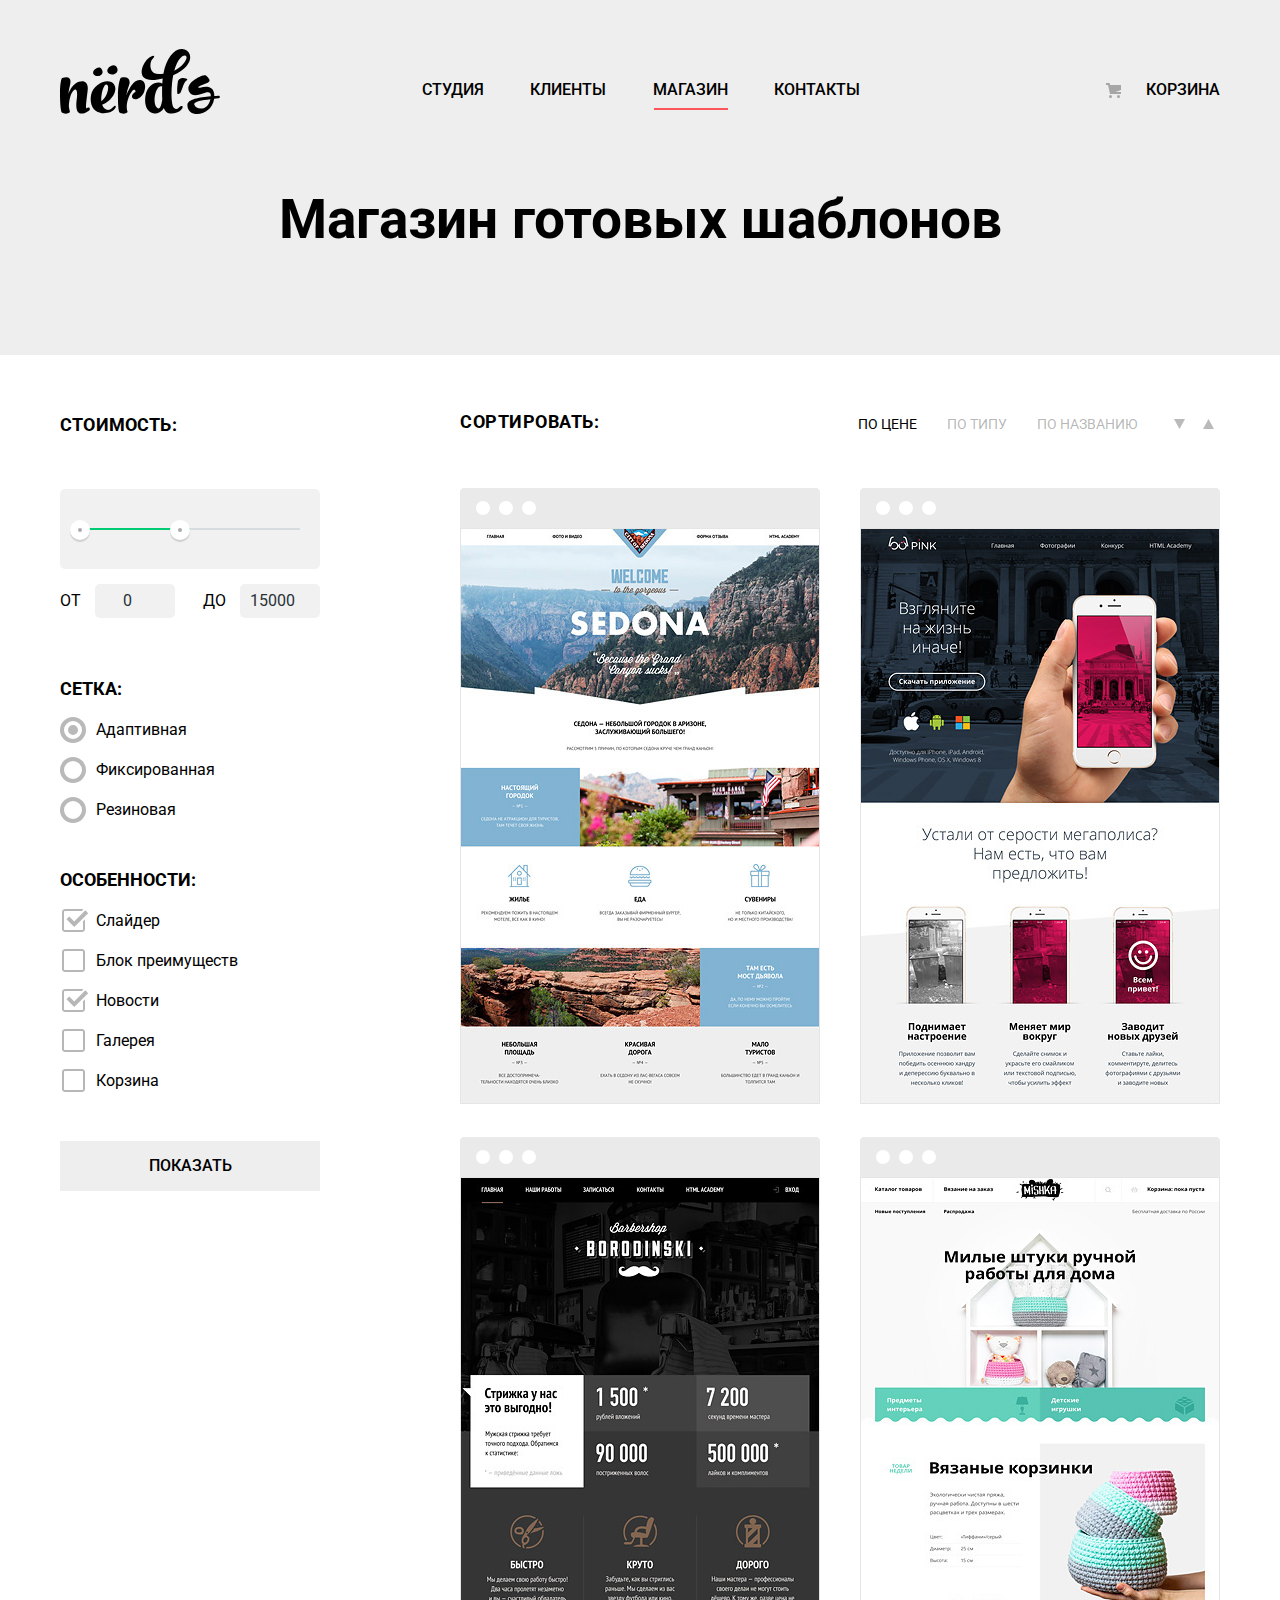
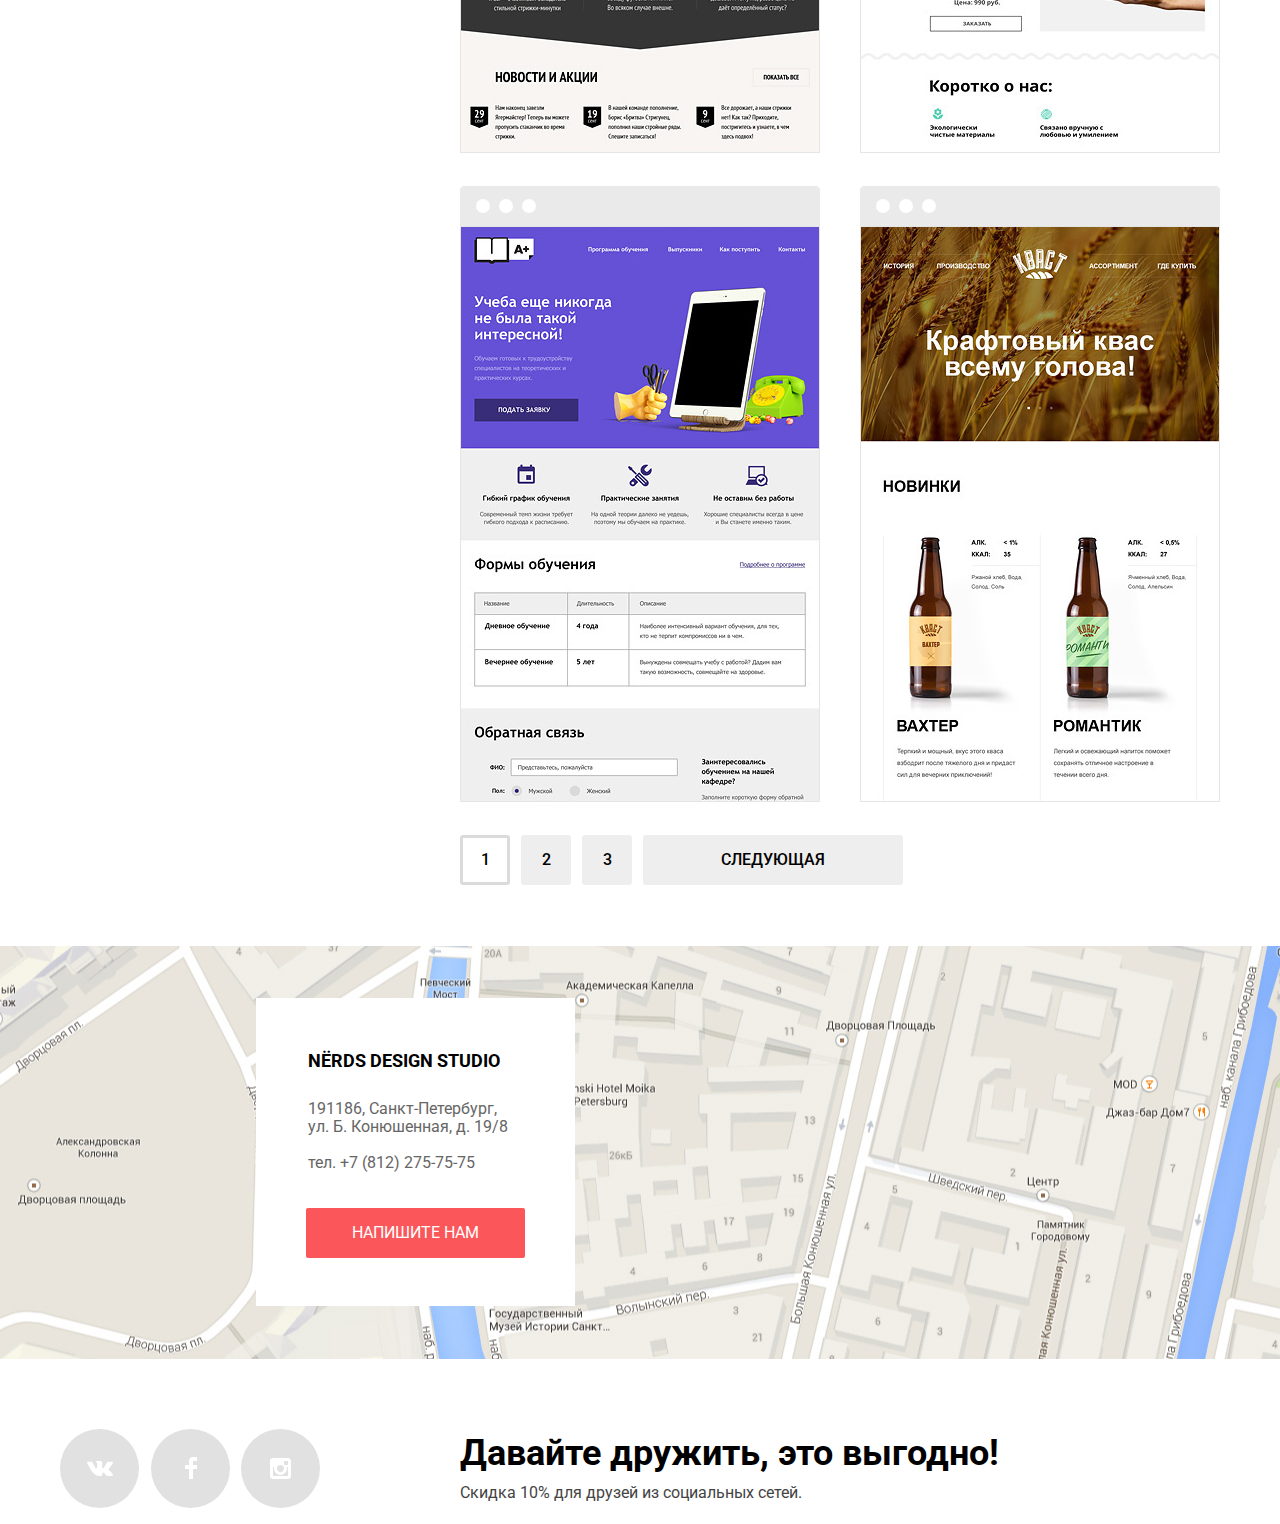
==== commit b1927150: "поработал над замечаниями, но не смог решить все" ====
--- a/catalog.html
+++ b/catalog.html
@@ -6,7 +6,7 @@
   <title>HTML Academy: Нёрдс</title>
   <link href="https://fonts.googleapis.com/css?family=Roboto:400,500,700&display=swap" rel="stylesheet">
   <link href="css/normalize.css" rel="stylesheet">
-  <link rel="stylesheet" href="css/style.css">
+  <link href="css/minified.css" rel="stylesheet">
 </head>
 
 <body class="inner-page">
@@ -26,7 +26,7 @@
         <a class="cart" href="#">Корзина</a>
       </nav>
     </div>
-    <h1>Магазин готовых шаблонов</h1>
+    <h1 class="header-title">Магазин готовых шаблонов</h1>
   </header>
   <main>
     <!--Фильтр возьмём в один section, ниже ещё объединим сортировку и выведенные карточки-->
@@ -58,15 +58,15 @@
           <legend>Сетка:</legend>
           <ul class="grid__list">
             <li class="grid__item">
-              <input class="filter__radio" type="radio" name="grid" id="adaptive" checked>
+              <input class="visually-hidden filter__radio" type="radio" name="grid" value="adapt" id="adaptive" checked>
               <label for="adaptive" class="filter__text">Адаптивная</label>
             </li>
             <li class="grid__item">
-              <input class="filter__radio" type="radio" name="grid" id="fix">
+              <input class="visually-hidden filter__radio" type="radio" name="grid" value="f" id="fix">
               <label for="fix" class="filter__text">Фиксированная</label>
             </li>
             <li class="grid__item">
-              <input class="filter__radio" type="radio" name="grid" id="rubber">
+              <input class="visually-hidden filter__radio" type="radio" name="grid" value="rub" id="rubber">
               <label for="rubber" class="filter__text">Резиновая</label>
             </li>
           </ul>
@@ -75,23 +75,23 @@
           <legend>Особенности:</legend>
           <ul class="specials__list">
             <li class="specials__item">
-              <input class="filter__checkbox" type="checkbox" name="specials-check" id="slider" checked>
+              <input class="visually-hidden filter__checkbox" type="checkbox" name="specials-check" value="slide" id="slider" checked>
               <label for="slider" class="filter__text">Слайдер</label>
             </li>
             <li class="specials__item">
-              <input class="filter__checkbox" type="checkbox" name="specials-check" id="advantage">
+              <input class="visually-hidden filter__checkbox" type="checkbox" name="specials-check" value="adva" id="advantage">
               <label for="advantage" class="filter__text">Блок преимуществ</label>
             </li>
             <li class="specials__item">
-              <input class="filter__checkbox" type="checkbox" name="specials-check" id="news" checked>
+              <input class="visually-hidden filter__checkbox" type="checkbox" name="specials-check" value="new" id="news" checked>
               <label for="news" class="filter__text">Новости</label>
             </li>
             <li class="specials__item">
-              <input class="filter__checkbox" type="checkbox" name="specials-check" id="gallery">
+              <input class="visually-hidden filter__checkbox" type="checkbox" name="specials-check" value="gall" id="gallery">
               <label for="gallery" class="filter__text">Галерея</label>
             </li>
             <li class="specials__item">
-              <input class="filter__checkbox" type="checkbox" name="specials-check" id="cart">
+              <input class="visually-hidden filter__checkbox visually-hidden" type="checkbox" name="specials-check" value="car" id="cart">
               <label for="cart" class="filter__text">Корзина</label>
             </li>
           </ul>
@@ -105,149 +105,145 @@
           <form class="order-form">
             <p class="order-form__text">Сортировать:</p>
             <ul class="order-form__list ">
-              <li class="order-form__item order-form__item--active ">
-                <input class="order-form__type " type="radio" name="order" id="order-cost" checked>
+              <li class=" order-form__item">
+                <input class="visually-hidden " type="radio" name="order" value="co" id="order-cost" checked>
                 <label for="order-cost" class="order-form__text ">По цене</label>
               </li>
               <li class="order-form__item">
-                <input class="order-form__type" type="radio" name="order" id="order-type">
+                <input class="visually-hidden " type="radio" name="order" value="ty" id="order-type">
                 <label for="order-type" class="order-form__text">По типу</label>
               </li>
               <li class="order-form__item">
-
-                <input class="order-form__type" type="radio" name="order" id="order-name">
+                <input class="visually-hidden" type="radio" name="order" value="na" id="order-name">
                 <label for="order-name" class="order-form__text">По названию</label>
+              </li>
+              <li class="order-form__item">
+                <button class=" order-form__button--triangle">
+                  <img src="img/icon-down-dir.svg" width="11" height="10" alt="Сортировать по убыванию">
+                </button>
               </li>
               <li class="order-form__item">
                 <button class="order-form__button--triangle">
-                    <img src="img/icon-down-dir.svg" alt="Сортировать по убыванию">
-                </button>
-              </li>
-              <li class="order-form__item">
-                <button class="order-form__button--triangle">
-                    <img src="img/icon-up-dir.svg" alt="Сортировать по возрастанию">
+                  <img src="img/icon-up-dir.svg" width="11" height="10" alt="Сортировать по возрастанию">
                 </button>
               </li>
             </ul>
           </form>
         </section>
-
         <section class="search-results">
           <h2 class="visually-hidden">Результаты поиска</h2>
           <ul class="search-results__list">
             <li class="search-results__item">
-                <svg class="search-result__header" width="360" height="40" viewBox="0 0 360 40">
-                  <path fill="#EAEAEA"
-                    d="M356 0H4C1.8 0 0 1.8 0 4v36h360V4c0-2.2-1.8-4-4-4zM22.991 27a7 7 0 1 1 0-14 7 7 0 0 1 0 14zm23.011 0a7 7 0 1 1 0-14 7 7 0 0 1 0 14zm23.011 0a7 7 0 1 1 0-14 7 7 0 0 1 0 14z" />
-                </svg>
-                <figure class="search-results__figure ">
-                  <a href="#">
-                    <img src="img/img-sedona-jpg.jpg" width="360" height="576" alt=" Информационный сайт Седона">
-                  </a>
-                  <figcaption>
-                    <div class="search-results__figure--hover">
+              <svg class="search-result__header" width="360" height="40" viewBox="0 0 360 40">
+                <path fill="#EAEAEA"
+                  d="M356 0H4C1.8 0 0 1.8 0 4v36h360V4c0-2.2-1.8-4-4-4zM22.991 27a7 7 0 1 1 0-14 7 7 0 0 1 0 14zm23.011 0a7 7 0 1 1 0-14 7 7 0 0 1 0 14zm23.011 0a7 7 0 1 1 0-14 7 7 0 0 1 0 14z" />
+              </svg>
+              <figure class="search-results__figure ">
+                <img src="img/img-sedona-jpg.jpg" width="360" height="576" alt=" Информационный сайт Седона">
+                <figcaption>
+                  <div class="search-results__figure--hover">
+                    <a href="#">
                       <h3>Sedona</h3>
-                      <p>Информационный сайт для туристов</p>
-                      <button class="search-result__btn">9 900 руб.</button>
-                    </div>
-                  </figcaption>
-                </figure>
-            </li>
-            <li class="search-results__item">
-                <svg class="search-result__header" width="360" height="40">
-                  <path fill="#EAEAEA"
-                    d="M356 0H4C1.8 0 0 1.8 0 4v36h360V4c0-2.2-1.8-4-4-4zM22.991 27a7 7 0 1 1 0-14 7 7 0 0 1 0 14zm23.011 0a7 7 0 1 1 0-14 7 7 0 0 1 0 14zm23.011 0a7 7 0 1 1 0-14 7 7 0 0 1 0 14z" />
-                </svg>
-                <figure class="search-results__figure">
-                  <a href="#">
-                  <img src="img/img-pink-jpg.jpg" width="360" height="576"
-                  alt="Продуктовый лендинг Pink">
-                </a>
-                  <figcaption>
-                    <div class="search-results__figure--hover">
+                    </a>
+                    <p>Информационный сайт для туристов</p>
+                    <button class="search-result__btn">9 900 руб.</button>
+                  </div>
+                </figcaption>
+              </figure>
+            </li>
+            <li class="search-results__item">
+              <svg class="search-result__header" width="360" height="40">
+                <path fill="#EAEAEA"
+                  d="M356 0H4C1.8 0 0 1.8 0 4v36h360V4c0-2.2-1.8-4-4-4zM22.991 27a7 7 0 1 1 0-14 7 7 0 0 1 0 14zm23.011 0a7 7 0 1 1 0-14 7 7 0 0 1 0 14zm23.011 0a7 7 0 1 1 0-14 7 7 0 0 1 0 14z" />
+              </svg>
+              <figure class="search-results__figure">
+                <img src="img/img-pink-jpg.jpg" width="360" height="576" alt="Продуктовый лендинг Pink">
+                <figcaption>
+                  <div class="search-results__figure--hover">
+                    <a href="#">
                       <h3>Pink App</h3>
-                      <p>Продуктовый лендинг приложения для iOS и Android</p>
-                    <button class="search-result__btn">9 900 руб.</button>
-                    </div>
-                  </figcaption>
-                </figure>
-            </li>
-            <li class="search-results__item">
-                <svg class="search-result__header" width="360" height="40" viewBox="0 0 360 40">
-                  <path fill="#EAEAEA"
-                    d="M356 0H4C1.8 0 0 1.8 0 4v36h360V4c0-2.2-1.8-4-4-4zM22.991 27a7 7 0 1 1 0-14 7 7 0 0 1 0 14zm23.011 0a7 7 0 1 1 0-14 7 7 0 0 1 0 14zm23.011 0a7 7 0 1 1 0-14 7 7 0 0 1 0 14z" />
-                </svg>
-                <figure class="search-results__figure">
-                  <a href="#">
-                  <img src="img/img-barbershop-jpg.jpg" width="360" height="576" alt="Сайт салона красоты для мужчин">
-                </a>
-                  <figcaption >
-                    <div class="search-results__figure--hover">
+                    </a>
+                    <p>Продуктовый лендинг приложения для iOS и Android</p>
+                    <button class="search-result__btn">9 900 руб.</button>
+                  </div>
+                </figcaption>
+              </figure>
+            </li>
+            <li class="search-results__item">
+              <svg class="search-result__header" width="360" height="40" viewBox="0 0 360 40">
+                <path fill="#EAEAEA"
+                  d="M356 0H4C1.8 0 0 1.8 0 4v36h360V4c0-2.2-1.8-4-4-4zM22.991 27a7 7 0 1 1 0-14 7 7 0 0 1 0 14zm23.011 0a7 7 0 1 1 0-14 7 7 0 0 1 0 14zm23.011 0a7 7 0 1 1 0-14 7 7 0 0 1 0 14z" />
+              </svg>
+              <figure class="search-results__figure">
+                <img src="img/img-barbershop-jpg.jpg" width="360" height="576" alt="Сайт салона красоты для мужчин">
+                <figcaption>
+                  <div class="search-results__figure--hover">
+                    <a href="#">
                       <h3>Barbershop</h3>
-                      <p>Сайт салона красоты. Для мужчин, да.</p>
-                      <button class="search-result__btn">9 900 руб.</button>
-                    </div>
-                  </figcaption>
-                </figure>
-            </li>
-            <li class="search-results__item">
-                <svg class="search-result__header" width="360" height="40" viewBox="0 0 360 40">
-                  <path fill="#EAEAEA"
-                    d="M356 0H4C1.8 0 0 1.8 0 4v36h360V4c0-2.2-1.8-4-4-4zM22.991 27a7 7 0 1 1 0-14 7 7 0 0 1 0 14zm23.011 0a7 7 0 1 1 0-14 7 7 0 0 1 0 14zm23.011 0a7 7 0 1 1 0-14 7 7 0 0 1 0 14z" />
-                </svg>
-                <figure class="search-results__figure">
-                  <a href="#">
-                  <img src="img/img-mishka-jpg.jpg" width="360" height="576"
-                  alt="Интернет-магазина MISHKA">
-                </a>
-                  <figcaption>
-                    <div class="search-results__figure--hover">
+                    </a>
+                    <p>Сайт салона красоты. Для мужчин, да.</p>
+                    <button class="search-result__btn">9 900 руб.</button>
+                  </div>
+                </figcaption>
+              </figure>
+            </li>
+            <li class="search-results__item">
+              <svg class="search-result__header" width="360" height="40" viewBox="0 0 360 40">
+                <path fill="#EAEAEA"
+                  d="M356 0H4C1.8 0 0 1.8 0 4v36h360V4c0-2.2-1.8-4-4-4zM22.991 27a7 7 0 1 1 0-14 7 7 0 0 1 0 14zm23.011 0a7 7 0 1 1 0-14 7 7 0 0 1 0 14zm23.011 0a7 7 0 1 1 0-14 7 7 0 0 1 0 14z" />
+              </svg>
+              <figure class="search-results__figure">
+                <img src="img/img-mishka-jpg.jpg" width="360" height="576" alt="Интернет-магазина MISHKA">
+                <figcaption>
+                  <div class="search-results__figure--hover">
+                    <a href="#">
                       <h3>MISHKA</h3>
-                      <p>Интернет-магазин вязаных игрушек</p>
-                      <button class="search-result__btn">9 900 руб.</button>
-                    </div>
-                  </figcaption>
-                </figure>
-            </li>
-            <li class="search-results__item">
-                <svg class="search-result__header" width="360" height="40" viewBox="0 0 360 40">
-                  <path fill="#EAEAEA"
-                    d="M356 0H4C1.8 0 0 1.8 0 4v36h360V4c0-2.2-1.8-4-4-4zM22.991 27a7 7 0 1 1 0-14 7 7 0 0 1 0 14zm23.011 0a7 7 0 1 1 0-14 7 7 0 0 1 0 14zm23.011 0a7 7 0 1 1 0-14 7 7 0 0 1 0 14z" />
-                </svg>
-                <figure class="search-results__figure">
-                  <a href="#">
-                  <img src="img/img-aplus-jpg.jpg" width="360" height="576"
-                    alt="Лендинг курсов повышения квалификации A Plus">
-                  </a>
-                  <figcaption >
-                    <div class="search-results__figure--hover">
+                    </a>
+                    <p>Интернет-магазин вязаных игрушек</p>
+                    <button class="search-result__btn">9 900 руб.</button>
+                  </div>
+                </figcaption>
+              </figure>
+            </li>
+            <li class="search-results__item">
+              <svg class="search-result__header" width="360" height="40" viewBox="0 0 360 40">
+                <path fill="#EAEAEA"
+                  d="M356 0H4C1.8 0 0 1.8 0 4v36h360V4c0-2.2-1.8-4-4-4zM22.991 27a7 7 0 1 1 0-14 7 7 0 0 1 0 14zm23.011 0a7 7 0 1 1 0-14 7 7 0 0 1 0 14zm23.011 0a7 7 0 1 1 0-14 7 7 0 0 1 0 14z" />
+              </svg>
+              <figure class="search-results__figure">
+                <img src="img/img-aplus-jpg.jpg" width="360" height="576"
+                  alt="Лендинг курсов повышения квалификации A Plus">
+                <figcaption>
+                  <div class="search-results__figure--hover">
+                    <a href="#">
                       <h3>A Plus</h3>
-                      <p>Лендинг курсов повышения квалификации</p>
-                      <button class="search-result__btn">9 900 руб.</button>
-                    </div>
-                  </figcaption>
-                </figure>
-            </li>
-            <li class="search-results__item">
-                <svg class="search-result__header" width="360" height="40" viewBox="0 0 360 40">
-                  <path fill="#EAEAEA"
-                    d="M356 0H4C1.8 0 0 1.8 0 4v36h360V4c0-2.2-1.8-4-4-4zM22.991 27a7 7 0 1 1 0-14 7 7 0 0 1 0 14zm23.011 0a7 7 0 1 1 0-14 7 7 0 0 1 0 14zm23.011 0a7 7 0 1 1 0-14 7 7 0 0 1 0 14z" />
-                </svg>
-                <figure class="search-results__figure">
-                  <a href="#">
-                    <img src="img/img-kvast-jpg.jpg" width="360" height="576" alt="Промо-сайт производителя крафтового кваса КВАСТ">
-                  </a>
-                  <figcaption>
-                    <div class="search-results__figure--hover">
+                    </a>
+                    <p>Лендинг курсов повышения квалификации</p>
+                    <button class="search-result__btn">9 900 руб.</button>
+                  </div>
+                </figcaption>
+              </figure>
+            </li>
+            <li class="search-results__item">
+              <svg class="search-result__header" width="360" height="40" viewBox="0 0 360 40">
+                <path fill="#EAEAEA"
+                  d="M356 0H4C1.8 0 0 1.8 0 4v36h360V4c0-2.2-1.8-4-4-4zM22.991 27a7 7 0 1 1 0-14 7 7 0 0 1 0 14zm23.011 0a7 7 0 1 1 0-14 7 7 0 0 1 0 14zm23.011 0a7 7 0 1 1 0-14 7 7 0 0 1 0 14z" />
+              </svg>
+              <figure class="search-results__figure">
+                <img src="img/img-kvast-jpg.jpg" width="360" height="576"
+                  alt="Промо-сайт производителя крафтового кваса КВАСТ">
+                <figcaption>
+                  <div class="search-results__figure--hover">
+                    <a href="#">
                       <h3>КВАСТ</h3>
-                      <p>Промо-сайт производителя крафтового кваса</p>
-                      <button class="search-result__btn">9 900 руб.</button>
-                    </div>
-                  </figcaption>
-                </figure>
+                    </a>
+                    <p>Промо-сайт производителя крафтового кваса</p>
+                    <button class="search-result__btn">9 900 руб.</button>
+                  </div>
+                </figcaption>
+              </figure>
             </li>
           </ul>
-
           <div class="pagination">
             <ul class="toggle__menu">
               <li class="toggle__menu-item toggle__menu-item--active"><a href="#">1</a></li>
@@ -260,28 +256,27 @@
       </div>
     </section>
     <!--слайдер для пролистывания результатов, на самом деле ссылки-->
-
   </main>
   <footer>
     <section class="contacts">
       <h2 class="visually-hidden">Контактная информация</h2>
       <div class="contacts-map">
-      <img src="img/2.jpg" width="1440" height="416" alt="Изображение карты">
-      <img class="contacts-map__pin" src="img/map-marker-png.png" width="231" height="190"
-        alt="Пин на карте с логотипом Нёрдс">
-
-      <div class="contacts-info">
-        <p>
-          <span class="contacts-info__name">NЁRDS DESIGN STUDIO</span><br>
-          191186, Санкт-Петербург,<br>
-          ул. Б. Конюшенная, д. 19/8<br><br>
-          тел. +7 (812) 275-75-75
-        </p>
-        <button class="contacts-info__button" type="button">Напишите нам</button>
-      </div>
-    </div>
+        <iframe
+          src="https://www.google.com/maps/embed?pb=!1m18!1m12!1m3!1d1998.6037872533277!2d30.320858716096975!3d59.93871648187614!2m3!1f0!2f0!3f0!3m2!1i1024!2i768!4f13.1!3m3!1m2!1s0x4696310fca145cc1%3A0x42b32648d8238007!2z0JHQvtC70YzRiNCw0Y8g0JrQvtC90Y7RiNC10L3QvdCw0Y8g0YPQuy4sIDE5LzgsINCh0LDQvdC60YIt0J_QtdGC0LXRgNCx0YPRgNCzLCAxOTExODY!5e0!3m2!1sru!2sru!4v1584376473663!5m2!1sru!2sru"
+          width="100%" height="416px" frameborder="0" style="border:0;" allowfullscreen="" aria-hidden="false"
+          tabindex="0"></iframe>
+        <div class="contacts-info">
+          <p>
+            <span class="contacts-info__name">NЁRDS DESIGN STUDIO</span><br>
+            191186, Санкт-Петербург,<br>
+            ул. Б. Конюшенная, д. 19/8<br><br>
+            <a class="contacts-info__tel" href="tel:+78122757575">тел. +7 (812) 275-75-75</a>
+          </p>
+          <button class="contacts-info__button" type="button">Напишите нам</button>
+        </div>
+      </div>
     </section>
-    <section class="social container">
+    <section class="social">
       <h2 class="visually-hidden">Соцсети</h2>
       <ul class="social__list">
         <li class="social__item">
@@ -328,7 +323,7 @@
     <button class="feedback-form__buttom" type="submit">Отправить</button>
     <button class="feedback-close" type="button">Закрыть</button>
   </section>
-  <script src="js/script.js"></script>
+  <script src="js/minifiedjs.js"></script>
 
 </body>
 
--- a/css/minified.css
+++ b/css/minified.css
@@ -0,0 +1 @@
+body{margin:0;padding:0;font-family:Roboto,Arial,sans-serif;font-size:16px;line-height:24px;font-weight:400;color:#000;background-color:#fff}.visually-hidden{position:absolute;width:1px;height:1px;margin:-1px;border:0;padding:0;clip:rect(0 0 0 0);overflow:hidden}.about ul,.advantage__wrapper ul,.grid ul,.header__wrapper ul,.navigation ul,.order-form ul,.pagination ul,.search-results ul,.slider ul,.specials ul,.stats ul,.stats__list,.toggle__menu{list-style-type:none;margin:0;padding-inline-start:0}.container{max-width:1200px;margin:0 auto;padding:0 20px;box-sizing:border-box}a{text-decoration:none}.header{width:100%;min-height:123px;background:#eee}.header__wrapper{display:flex;min-width:1200px;font-weight:500;text-transform:uppercase;line-height:30px}.logo{width:160px;height:65px;display:block;padding-top:49px}.logo:active{opacity:.3}.navigation{display:flex;padding-left:202px}.navigation__list{list-style:none;position:relative;display:flex;width:438px;justify-content:space-between;padding-top:75px;margin:0;padding-inline-start:0}.cart,.navigation__list a{color:#000}.navigation__list a:focus,.navigation__list a:hover{color:#fb565a}.navigation__list a:active{color:rgba(0,0,0,.3)}.navigation__item--active::after{content:"";position:absolute;right:132px;top:108px;width:74px;height:2px;background-color:#fb565a}.cart{position:relative;padding-top:75px;padding-left:286px}.cart:focus,.cart:hover{color:#fb565a}.cart:active{color:rgba(0,0,0,.3)}.cart:before{content:url(../img/cart-icon.svg);width:15px;height:15px;position:absolute;right:99px;top:78px}.slider{display:flex;justify-content:center;margin:0 auto;background-color:#eee;min-height:413px}.slider-wrapper{position:relative}.slider-gallegy{list-style:none;display:flex}.slider__item{display:flex;min-height:413px}.slider__item h3{font-size:55px;line-height:55px;font-weight:500;min-width:515px;padding-top:14px}.slider__item p{color:#283136;max-width:409px;padding-top:10px}.slider__item img{position:relative;display:block;width:100%;top:9px;right:83px}.slider__item--left{display:flex;flex-direction:row;margin-left:20px}.slider__item--left h3{margin-block-end:0}.slider__item a{background-color:#fb565a;border:none;width:240px;max-height:50px;border-radius:2px;text-align:center;line-height:18px;color:#fff;text-transform:uppercase;margin-top:23px;vertical-align:middle;padding-top:17px;padding-bottom:16px;margin-bottom:43px}.slider__item a:focus,.slider__item a:hover{background-color:#e74246}.slider__item a:active{box-shadow:inset 0 3px 0 0 rgba(0,1,1,.1);background-color:#d7373b;color:rgba(255,255,255,.3)}.slider-switch{list-style:none;position:absolute;top:259px;left:580px;transform:rotate(-90deg)}.slider-switch__radio{display:none}.slider-switch li:before{display:flex;content:'';width:18px;height:18px;background-color:#fff;border:1px solid #fff;border-radius:50%;margin:16px;cursor:pointer}.slider-switch li:after{content:url(../img/active-button.svg);width:8px;height:8px;position:absolute;top:17px;right:27px;opacity:.4}.advantage{display:flex;width:100%}.advantage__wrapper{width:1200px;display:flex;flex-direction:row;margin-left:auto;margin-right:auto;margin-top:0;margin-bottom:0}.advantage__list{list-style:none;display:flex;justify-content:space-between;margin:0;padding:0}.advantage__item{display:flex;flex-direction:column;padding-left:100px;padding-top:80px}.advantage__item:first-child{padding-left:0}.advantage__item h3{text-transform:uppercase;font-size:24px;line-height:30px;font-weight:700}.advantage__item p{font-size:16px;line-height:24px;color:#283136;width:250px;margin-block-start:-8px}.advantage__img{background-color:#000;width:300px;height:146px}.advantage__item a{background-color:#fb565a;border:none;width:160px;height:32px;border-radius:2px;text-align:center;line-height:18px;color:#fff;text-transform:uppercase;margin-top:16px;padding-top:18px}.advantage__item a:focus,.advantage__item a:hover{background-color:#e74246}.advantage__item a:active{box-shadow:inset 0 3px 0 0 rgba(0,1,1,.1);background-color:#d7373b;color:rgba(255,255,255,.3)}.advantage__item:nth-of-type(2) a{background-color:#00ca74}.advantage__item:nth-of-type(2) a:focus,.advantage__item:nth-of-type(2) a:hover{background-color:#00bc6c}.advantage__item:nth-of-type(2) a:active{box-shadow:inset 0 3px 0 0 rgba(0,1,1,.1);background-color:#00aa62;color:rgba(255,255,255,.3)}.advantage__item:nth-of-type(3) a{background-color:#efc84a}.advantage__item:nth-of-type(3) a:hover .advantage__item:nth-of-type(3) a:focus{background-color:#eab534}.advantage__item:nth-of-type(3) a:active{box-shadow:inset 0 3px 0 0 rgba(0,1,1,.1);background-color:#e5a722;color:rgba(255,255,255,.3)}.about-stats{display:flex;flex-basis:1200px}.about-stats::after{content:"";width:1200px;height:2px;background-color:#efefef;margin-bottom:143px}.about h3{font-size:45px;line-height:45px;font-weight:500;width:650px;margin-block-start:34px;margin-block-end:34px}.about p{color:#283136}.about__title{font-weight:700;text-transform:uppercase;margin-block-start:40px;margin-block-end:-10px}.about__list{position:relative;padding:0;padding-top:9px;list-style:none;margin-top:-10px}.about__item{padding-left:35px}.about__item:nth-child(1){margin-top:0}.about__item::before{display:inline-block;vertical-align:middle;position:relative;content:"";top:20px;left:-35px;width:25px;height:2px;background-color:#fb565a}.stats__list{list-style:none;padding-left:0}.stats h3{font-weight:700;text-transform:uppercase}.stats h4{font-size:45px;line-height:10px}.stats__item p{color:#283136;line-height:18px}.about{flex-basis:650px;margin-right:129px}.stats__list{display:flex;flex-basis:360px;flex-wrap:wrap}.stats__item h4{margin-block-start:34px;margin-block-end:36px}.stats__item p{width:120px;margin-block-start:0}.procent-top{vertical-align:15px;font-size:26px}.stats h3{font-size:16px;line-height:24px;padding-top:13px;padding-left:18px}.big-divider{width:1160px;height:2px;background-color:#efefef;margin-top:80px;margin-bottom:40px}.big-divider2{width:1160px;height:2px;background-color:#efefef;margin-top:62px;margin-bottom:40px}.clients__list{position:relative;list-style:none;display:flex;justify-content:space-between;align-items:center}.clients__list::after{content:"";width:1200px;height:2px;background-color:#efefef;margin-top:43px}.small-divider{position:relative;width:2px;height:52px;background-color:#efefef}.small-divider__html{right:-15px}.small-divider__borod{right:25px}.small-divider__pink{right:41px}.clients__item:last-child:after{background-color:transparent}.clients__item img{opacity:.2}.clients__item img:hover{opacity:1}.clients__item img:active{opacity:.1}.clients__item--htmlac{position:relative;top:10px;left:32px}.clients__item--borod{position:relative;top:5px;left:-5px}.clients__item--pink{position:relative;top:5px;left:-33px}.clients__item--mish{position:relative;top:8px;left:-43px}.contacts{position:relative;margin-top:80px;height:416px;display:flex;justify-content:center}.contacts-map{min-width:100%;margin:auto;background-image:url(/img/2.jpg);width:1180px;height:413px;background-position:center;background-repeat:no-repeat}.contacts-map iframe{z-index:2}.contacts-info{display:flex;flex-direction:column;min-height:308px;position:absolute;top:54px;left:20%}.contacts-info__name{display:flex;font-weight:700;font-size:18px;line-height:30px;text-transform:uppercase;color:#000;padding-top:48px;padding-bottom:6px}.contacts-info p{color:#666;line-height:18px;padding-left:2px;margin:0}.contacts-info__tel{color:#666}.contacts-info__button{background-color:#fb565a;border:none;border-radius:2px;width:219px;height:50px;padding:8px 16px;margin-top:36px;text-align:center;vertical-align:middle;line-height:18px;color:#fff;text-transform:uppercase}.contacts-info__button:focus,.contacts-info__button:hover{background-color:#e74246}.contacts-info__button:active{box-shadow:inset 0 3px 0 0 rgba(0,1,1,.1);background-color:#d7373b;color:rgba(255,255,255,.3)}.contacts-map__background{position:relative;display:flex;align-items:center;margin:0 auto}.contacts-map__pin{position:absolute;top:89px;left:820px}.inner-page .contacts{margin-top:59px}.social{display:flex;max-width:1180px;margin:0 auto;justify-content:center}.social__list{margin-top:80px;padding:0;padding-left:10px;list-style:none;display:flex;min-width:260px;justify-content:space-between;flex-direction:row;justify-items:center}.social__title{display:block;padding-top:75px;font-size:36px;line-height:36px;font-weight:700}.social__text{display:block;padding-top:100px;line-height:22px;color:#444}.social__list{display:flex;flex-wrap:wrap;margin-top:69px}.social__item{display:flex;position:relative;justify-content:center;align-items:center;width:79px;height:79px;background:#e1e1e1;border-radius:50%}.social__item:focus,.social__item:hover{background:#e74246}.social__item:active{box-shadow:inset 0 3px 0 0 rgba(0,1,1,.1);background-color:#d7373b}.social__item:active img{opacity:.3}.social__vk{position:absolute;top:30px;left:27px}.social__fb{position:absolute;top:28px;left:34px}.social__in{position:absolute;top:29px;left:29px}.social__title{margin-block-end:0;margin-block-start:0}.social__slogan{display:flex;flex-wrap:wrap;flex-basis:800px;margin-left:140px}.social__text{padding-top:0;margin-top:6px}.inner-page .header{min-height:355px}.header-title{font-size:55px;line-height:55px;display:flex;max-height:241px;justify-content:center;margin-block-start:0;margin:0;padding-top:78px}.filters{display:flex}.filters fieldset{border:none;padding:0;margin:0;margin-bottom:56px}.filter{margin-top:55px;width:261px}.filter ul{padding:0;margin:0}.filter fieldset:nth-child(2){margin-bottom:27px}.filter fieldset:last-of-type{margin-bottom:32px}.cost legend{font-weight:700;font-size:18px;line-height:30px;letter-spacing:.18px;text-transform:uppercase}.range-filter{width:260px;margin-top:49px}.range-controls{position:relative;height:41px;margin-bottom:15px;padding-top:39px;padding-right:20px;padding-left:20px;background-color:#f1f1f1;border-radius:5px}.range-controls .bar{margin-left:0;width:50%;height:2px;background:#00ca74}.range-controls .scale{height:2px;background:#d7dcde}.range-controls .toggle{position:absolute;top:31px;left:0;width:4px;height:4px;padding:0;border:8px solid #fff;background-color:#ababab;box-shadow:0 2px 1px 0 #cfcfcf;border-radius:50%;cursor:pointer}.range-controls .toggle-min{left:10px}.range-controls .toggle-max{left:110px}.price-controls{font-size:0}.price-controls label{display:inline-block;vertical-align:top;width:50%;font-size:16px;text-transform:uppercase}.price-controls input{width:60px;padding:8px 10px;margin-left:10px;font-family:Roboto,Arial,sans-serif;font-size:16px;text-align:center;color:#283136;border:none;border-radius:5px;background:#f1f1f1}.max-price{text-align:right}.grid{padding:0;margin:0}.grid legend{font-weight:700;font-size:18px;line-height:30px;text-transform:uppercase}.grid__list{list-style:none}.grid__item{position:relative;margin-top:14px;margin-bottom:16px;padding-left:36px}.grid__item .filter__text{position:relative;display:block;cursor:pointer;user-select:none}.grid__item label::before{content:"";position:absolute;left:-36px;top:-1px;width:18px;height:18px;border:4px solid #b9b9b9;border-radius:50%}.grid__item:focus label::before,.grid__item:hover label::before{content:"";position:absolute;left:-36px;top:-1px;width:18px;height:18px;border:4px solid #4d4d4d;border-radius:50%}.filter__radio{background-color:#fff}.filter__radio:checked+label::after{content:"";position:absolute;left:-28px;top:7px;width:2px;height:2px;border:4px solid #b9b9b9;background-color:#b9b9b9;border-radius:50%}.filter__radio:checked+label:hover::after{content:"";position:absolute;left:-28px;top:7px;width:2px;height:2px;border:4px solid #4d4d4d;background-color:#4d4d4d;border-radius:50%}.grid__item:focus label:checked::after,.grid__item:hover label:checked::after{content:"";position:absolute;left:-28px;top:7px;width:2px;height:2px;border:4px solid #283136;background-color:#283136;border-radius:50%}.grid__item label:focus::after,.grid__item label:hover::after{opacity:1}.filter__text:focus .filter__checkbox,.filter__text:hover .filter__checkbox{color:#283136;border:1px solid #000}.specials legend{font-weight:700;font-size:18px;line-height:30px;text-transform:uppercase}.specials__list{list-style:none}.specials__item{position:relative;margin-top:14px;margin-bottom:16px;padding-left:36px}.filter__checkbox{background-color:#fff}.specials .filter__text{position:relative;display:block;cursor:pointer;user-select:none}.specials label::before{content:url(../img/checkbox-off.svg);position:absolute;left:-34px;top:0;width:18px;height:18px;opacity:.4}.specials__item:focus label::before,.specials__item:hover label::before{content:url(../img/checkbox-off.svg);position:absolute;left:-34px;top:0;width:18px;height:18px;opacity:1}.filter__checkbox:checked+label::before{content:url(../img/checkbox-on.svg);position:absolute;left:-34px;top:0;width:18px;height:18px;opacity:.4}.specials__item:focus .filter__checkbox:checked+label::before,.specials__item:hover .filter__checkbox:checked+label::before{content:url(../img/checkbox-on.svg);position:absolute;left:-34px;top:0;width:18px;height:18px;opacity:1}.filter__button{background-color:#eee;border:none;font-size:16px;font-weight:500;text-align:center;vertical-align:middle;width:260px;height:50px;line-height:18px;color:#000;text-transform:uppercase;outline:0}.filter__button:focus,.filter__button:hover{background-color:#dfdfdf}.filter__button:active{box-shadow:inset 0 3px 0 0 rgba(0,1,1,.1);background-color:#d5d5d5;color:rgba(0,0,0,.3)}.order-form{display:flex;justify-content:space-between;padding-top:34px;padding-bottom:33px}.order-form__list{list-style:none;display:flex}.order-form p{font-weight:700;font-size:18px;line-height:30px;letter-spacing:.5px;text-transform:uppercase}.order-form__text{cursor:pointer}.order-form__item{font-size:14px;line-height:18px;text-transform:uppercase;padding-top:26px;padding-right:30px;cursor:pointer}.order-form__item:nth-child(4){padding-right:6px}.order-form__item:last-child{padding-right:0}.order-form__item{color:rgba(0,0,0,.3)}.order-form__button--triangle{opacity:.3}input:checked+.order-form__text{color:#000}.order-form__item:focus,.order-form__item:hover{color:rgba(0,0,0,.6)}.order-form__button--triangle:focus,.order-form__button--triangle:hover{opacity:.6}.order-form__button--triangle:active{opacity:1}.order-form__button--triangle{border:0 rgba(255,255,255,0);background-color:rgba(255,255,255,0);outline:0}.order-results{padding:0;margin:0;margin-left:140px;width:760px}.search-results{display:flex;flex-wrap:wrap;width:960px}.search-results__list{display:flex;flex-wrap:wrap;justify-content:flex-start;margin-top:33px;margin-left:80px}.search-results__item{display:flex;flex-direction:column;position:relative;width:360px;margin:0;margin-bottom:18px}.search-results__item:nth-child(2n){margin-left:40px}.search-results__item:last-child{margin-bottom:0}.search-results__figure{display:flex;flex-direction:column;position:relative;width:360px;margin:0;margin-bottom:15px}.search-results__figure--hover{background-color:#efefef;display:none;position:absolute;bottom:0;width:360px}.search-results__item:hover .search-results__figure--hover{display:flex;flex-direction:column;align-items:center;justify-content:flex-end;animation-name:fade-in;animation-duration:.4s}.search-results__figure--hover h3{z-index:5}.search-results__figure--hover h3:focus,.search-results__figure--hover h3:hover{color:#fb565a;cursor:pointer}.search-results__figure--hover h3:active{color:rgba(0,0,0,.3);cursor:pointer}.search-results__item:hover path{fill:#4c4c4c}.search-results__list{list-style:none;margin:0;padding:0}.search-results__item h3{font-size:18px;line-height:30px;font-weight:700;text-align:center;text-transform:uppercase;color:#000;padding-top:9px}.search-results__item p{line-height:18px;color:#666;text-align:center;width:200px}.search-result__btn{background-color:#fb565a;border:none;width:200px;height:50px;text-align:center;vertical-align:middle;line-height:18px;color:#fff;text-transform:uppercase;border-radius:2px;margin-top:11px;z-index:3;margin-bottom:43px}.search-result__btn:focus,.search-result__btn:hover{background-color:#e74246}.search-result__btn:active{box-shadow:inset 0 3px 0 0 rgba(0,1,1,.1);background-color:#d7373b}@keyframes fade-in{0%{opacity:0}100%{opacity:1}}.toggle__menu{list-style:none;display:flex;margin-left:0;margin-top:28px}.toggle__menu-item{margin-right:11px}.toggle__menu-item a{display:flex;justify-content:center;align-items:center;color:#000;background-color:#eee;font-size:16px;line-height:18px;font-weight:500;width:50px;height:50px;text-transform:uppercase;line-height:18px;border-radius:3px}.toggle__menu-item--active a{background-color:#fff;border:3px solid #dbdbdb;border-radius:3px;width:44px;height:44px}.toggle__menu-item--next a{width:260px}.toggle__menu a:focus,.toggle__menu a:hover{background-color:#dfdfdf}.toggle__menu a:active{color:rgba(0,0,0,.3);box-shadow:inset 0 3px 0 0 rgba(0,1,1,.1);background-color:#d5d5d5}.slider{min-height:423px}.slider-gallegy{display:flex;flex-wrap:wrap;flex-basis:1440px;flex-direction:row}.slider__item--left{flex-direction:column;flex-basis:1180px}.cards__list{display:flex;flex-basis:1180px;flex-wrap:wrap}.clients__list{display:flex;flex-wrap:wrap;flex-basis:1180px}.contacts-info{padding-left:50px;padding-right:50px;background-color:#fff}.contacts-info__button{background-color:#fb565a;border:none;text-align:center;vertical-align:middle;line-height:18px;color:#fff;text-transform:uppercase;outline:0}.contacts-info__button:focus,.contacts-info__button:hover{background-color:#e74246}.contacts-info__button:active{box-shadow:inset 0 3px 0 0 rgba(0,1,1,.1);background-color:#d7373b;outline:0}.modal-feedback{display:none;width:960px;height:590px;position:fixed;top:50%;margin-top:-295px;right:50%;margin-right:-480px;background-color:#fff;box-shadow:0 20px 40px 0 rgba(0,1,1,.75);z-index:4}.modal-show{display:block;animation-name:modal-up;animation-duration:.4s}.modal-feedback h2{font-size:45px;line-height:45px;color:#000;padding-left:100px;margin-top:68px}.feedback-form label{line-height:18px;font-weight:700}.feedback-form__name{font-size:16px;line-height:18px;color:rgba(68,68,68,.5);padding-left:12px;padding-right:10px;width:334px;height:44px;border:solid 2px #d7dcde;margin-top:9px}.feedback-form__mail{font-size:16px;line-height:18px;color:rgba(68,68,68,.5);padding-left:12px;padding-right:10px;width:334px;height:44px;border:solid 2px #d7dcde;margin-top:9px}.feedback-form__text{font-size:16px;line-height:18px;color:rgba(68,68,68,.5);padding-left:12px;padding-right:10px;padding-top:11px;width:734px;height:101px;border:solid 2px #d7dcde;margin-top:9px}.feedback-form div:first-child{margin-left:102px;margin-top:4px}.feedback-form div:nth-child(2){margin-left:40px;margin-top:4px}.feedback-form div:nth-child(3){margin-left:102px;margin-top:34px}.feedback-form input:focus,.feedback-form input:hover,.feedback-form textarea:focus,.feedback-form textarea:hover{border:solid 2px #b4b9bb}.feedback-form input:focus,.feedback-form textarea:focus{border-color:#000;color:#000;outline:0}.feedback-form__text input:focus{color:#000}.feedback-form__buttom{background-color:#fb565a;border:none;width:260px;height:50px;text-align:center;vertical-align:middle;line-height:18px;color:#fff;text-transform:uppercase;margin-left:102px;margin-top:47px;border-radius:3px;outline:0}.feedback-form__buttom:focus,.feedback-form__buttom:hover{background-color:#e74246}.feedback-form__buttom:active{box-shadow:inset 0 3px 0 0 rgba(0,1,1,.1);background-color:#d7373b;color:rgba(255,255,255,.3)}.feedback-form{flex-basis:960px;display:flex;flex-wrap:wrap;flex-direction:row}.feedback-form label{max-width:360px;flex-shrink:0;flex-wrap:wrap;display:flex;flex-direction:column}.feedback-form label:nth-child(2){margin-left:40px}.feedback-close{position:absolute;top:68px;left:840px;width:22px;height:22px;font-size:0;background-color:transparent;border:0;cursor:pointer;outline:0}.feedback-close::before{content:url(../img/close-cross.svg);position:absolute;width:21px;height:21px;opacity:.3}.feedback-close:focus::before,.feedback-close:hover::before{opacity:1}.feedback-close:active::before{opacity:.1}@keyframes modal-up{0%{transform:translateY(1000px)}70%{transform:translateY(-5px)}90%{transform:translateY(5px)}100%{transform:translateY(0)}}
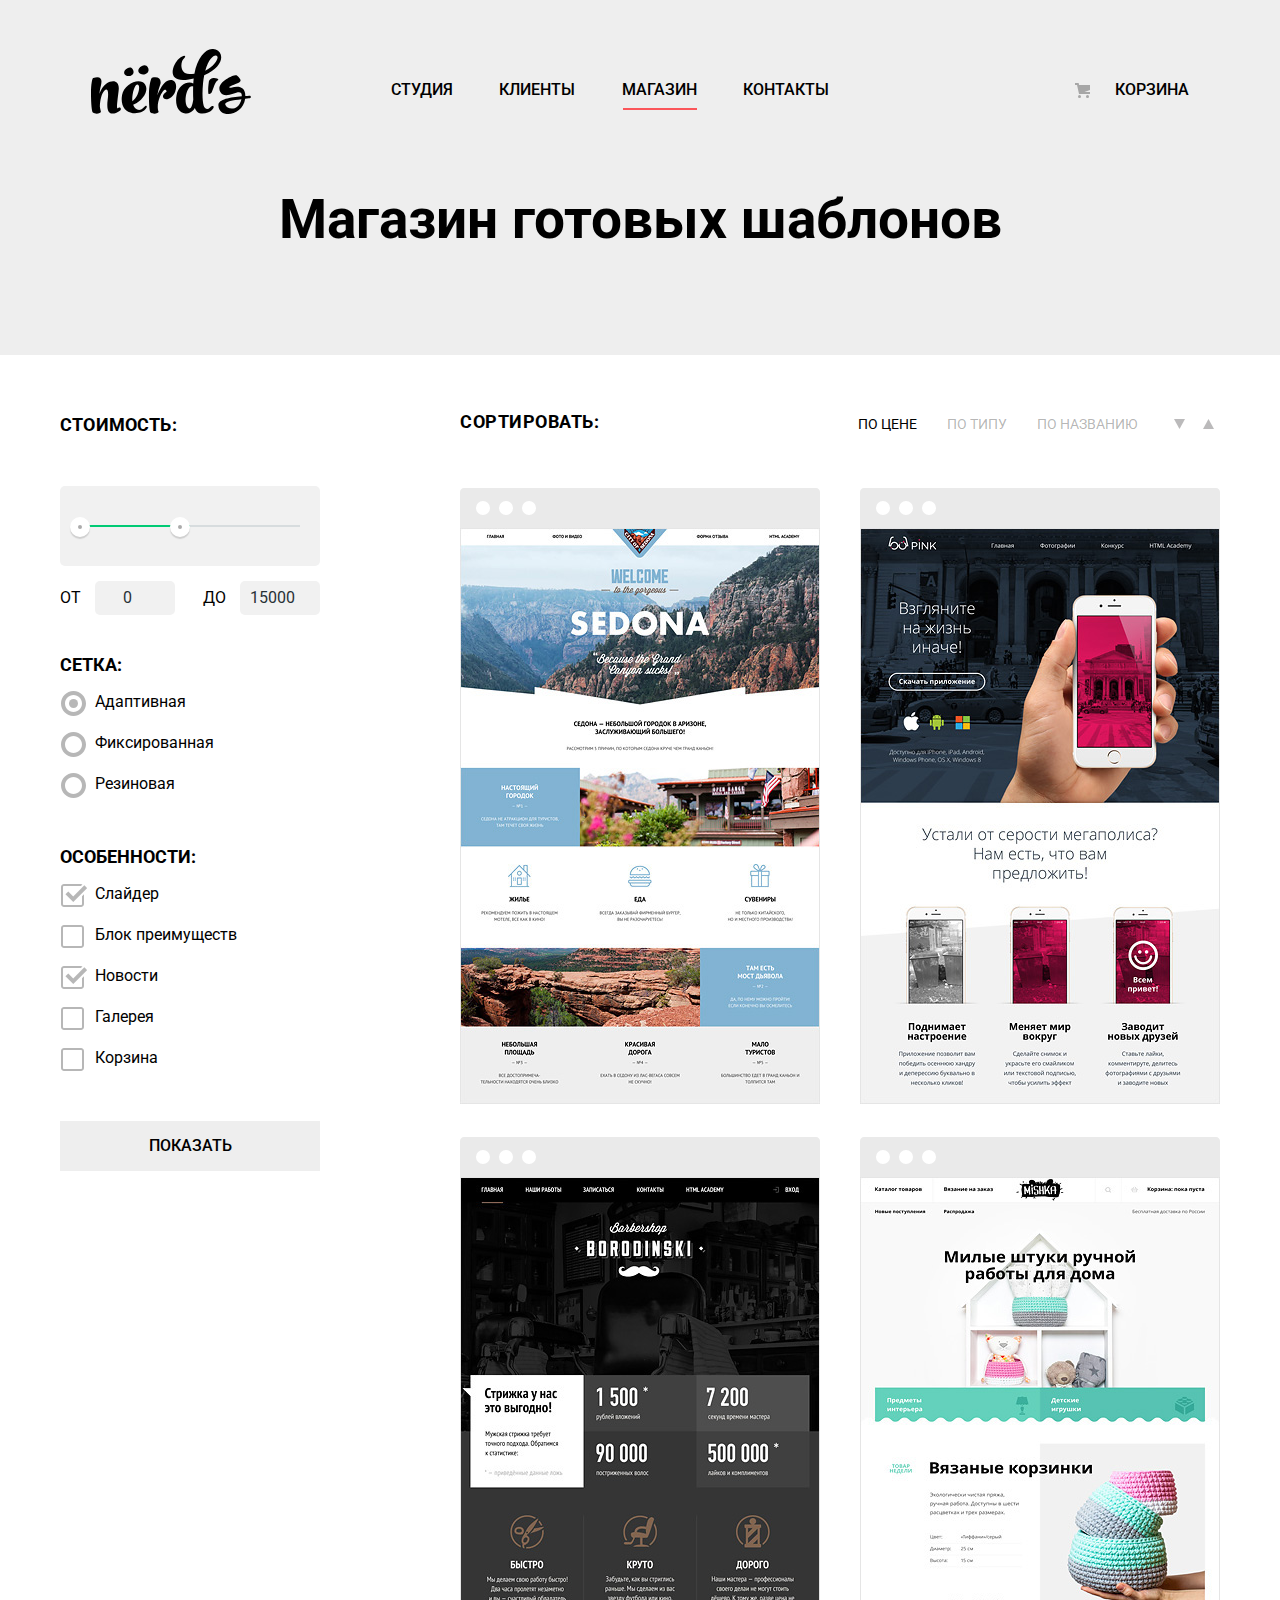
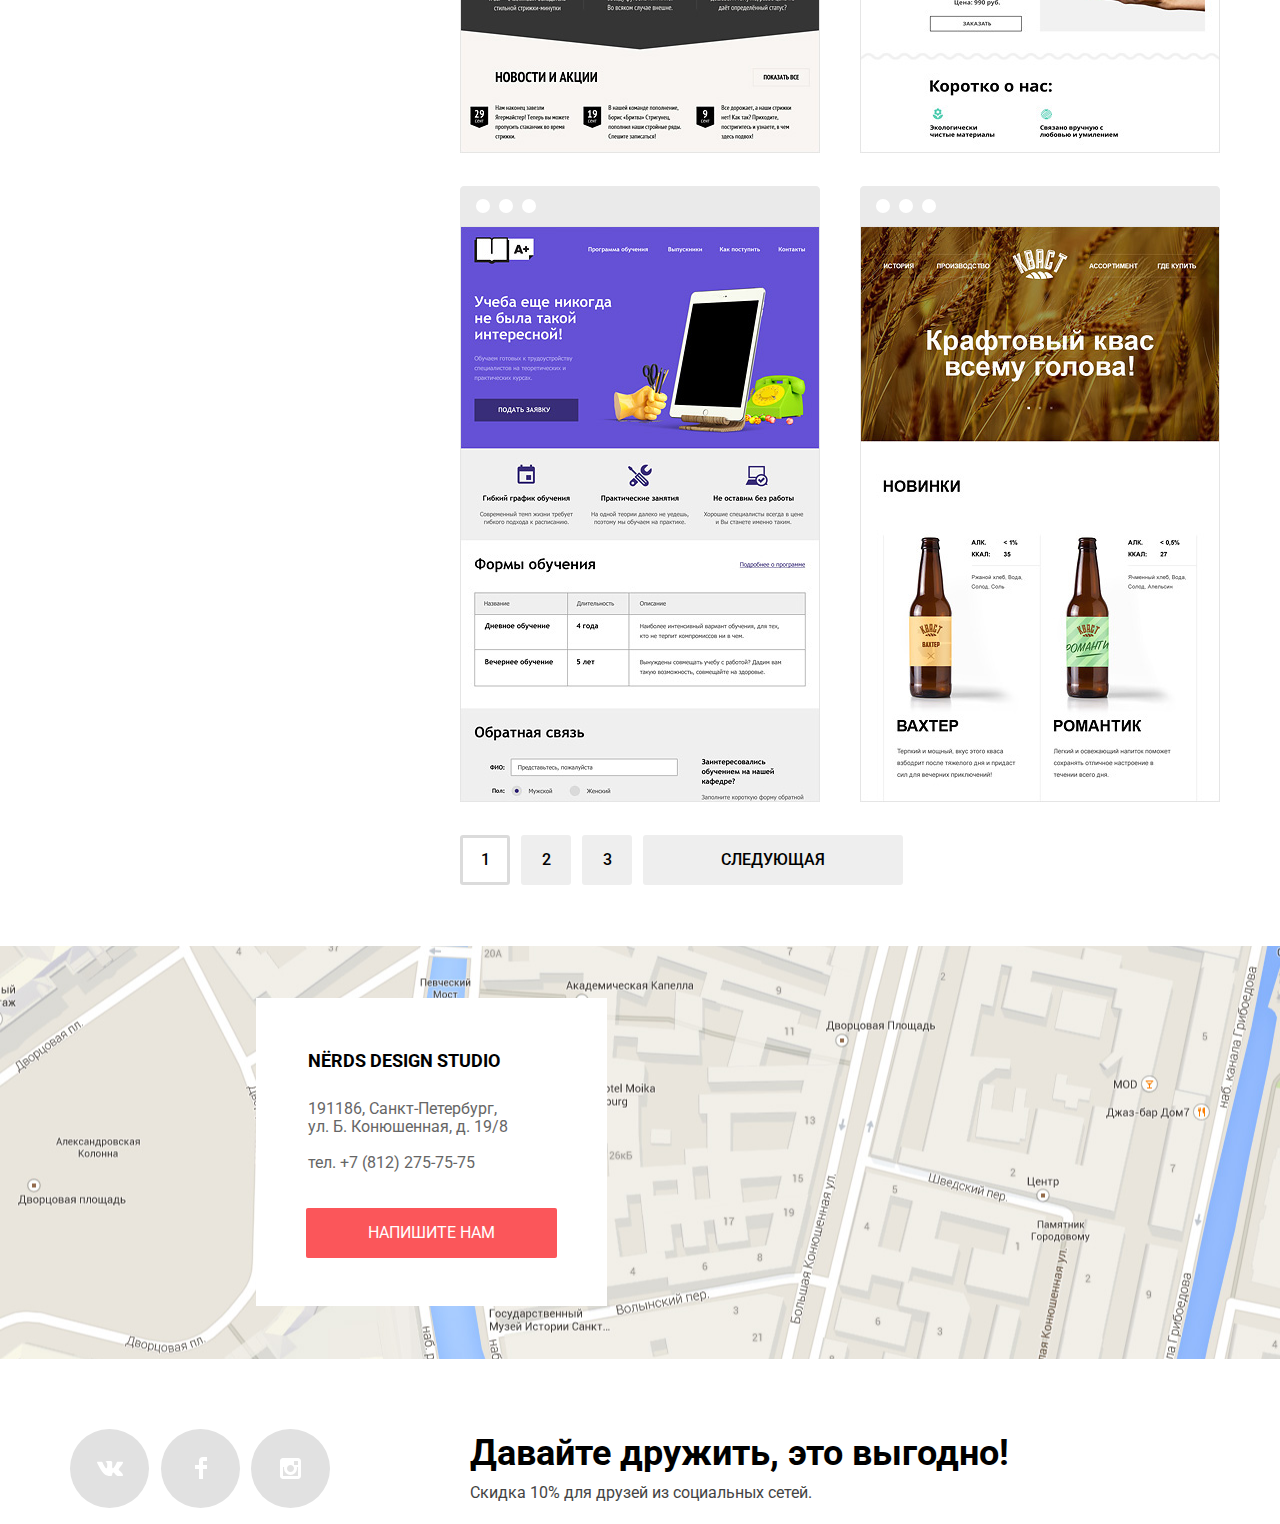
==== commit f51cdd07: "доработка требований" ====
--- a/catalog.html
+++ b/catalog.html
@@ -12,7 +12,7 @@
 <body class="inner-page">
   <!-- погнали сетку на флексах-->
   <header class="header">
-    <div class="header__wrapper container">
+    <div class="header__wrapper ">
       <a class="logo" href="index.html">
         <img src="img/nerds-logo.svg" width="160" height="65" alt="Логотип магазина готовых шаблонов нёрдс">
       </a>
@@ -30,9 +30,8 @@
   </header>
   <main>
     <!--Фильтр возьмём в один section, ниже ещё объединим сортировку и выведенные карточки-->
-    <section class="filters container">
+    <section class="filters">
       <h2 class="visually-hidden">Фильтр цены</h2>
-
       <form class="filter" method="get" action="https://echo.htmlacademy.ru">
         <fieldset class="cost">
           <legend>Стоимость:</legend>
@@ -54,49 +53,57 @@
             </div>
           </div>
         </fieldset>
-        <fieldset class="grid">
+        <fieldset>
           <legend>Сетка:</legend>
-          <ul class="grid__list">
-            <li class="grid__item">
-              <input class="visually-hidden filter__radio" type="radio" name="grid" value="adapt" id="adaptive" checked>
-              <label for="adaptive" class="filter__text">Адаптивная</label>
-            </li>
-            <li class="grid__item">
-              <input class="visually-hidden filter__radio" type="radio" name="grid" value="f" id="fix">
-              <label for="fix" class="filter__text">Фиксированная</label>
-            </li>
-            <li class="grid__item">
-              <input class="visually-hidden filter__radio" type="radio" name="grid" value="rub" id="rubber">
-              <label for="rubber" class="filter__text">Резиновая</label>
+          <ul>
+            <li class="filter-option">
+              <input class="visually-hidden filter-input filter-input-radio"
+              type="radio" name="grid" value="adapt" id="adaptive" checked>
+              <label for="adaptive">Адаптивная</label>
+            </li>
+            <li class="filter-option">
+              <input class="visually-hidden filter-input filter-input-radio"
+              type="radio" name="grid" value="adapt" id="fixi">
+              <label for="fixi">Фиксированная</label>
+            </li>
+            <li class="filter-option">
+              <input class="visually-hidden filter-input filter-input-radio"
+              type="radio" name="grid" value="rub" id="rubber">
+              <label for="rubber">Резиновая</label>
             </li>
           </ul>
         </fieldset>
-        <fieldset class="specials">
+        <fieldset>
           <legend>Особенности:</legend>
-          <ul class="specials__list">
-            <li class="specials__item">
-              <input class="visually-hidden filter__checkbox" type="checkbox" name="specials-check" value="slide" id="slider" checked>
-              <label for="slider" class="filter__text">Слайдер</label>
-            </li>
-            <li class="specials__item">
-              <input class="visually-hidden filter__checkbox" type="checkbox" name="specials-check" value="adva" id="advantage">
-              <label for="advantage" class="filter__text">Блок преимуществ</label>
-            </li>
-            <li class="specials__item">
-              <input class="visually-hidden filter__checkbox" type="checkbox" name="specials-check" value="new" id="news" checked>
-              <label for="news" class="filter__text">Новости</label>
-            </li>
-            <li class="specials__item">
-              <input class="visually-hidden filter__checkbox" type="checkbox" name="specials-check" value="gall" id="gallery">
-              <label for="gallery" class="filter__text">Галерея</label>
-            </li>
-            <li class="specials__item">
-              <input class="visually-hidden filter__checkbox visually-hidden" type="checkbox" name="specials-check" value="car" id="cart">
-              <label for="cart" class="filter__text">Корзина</label>
+          <ul>
+            <li class="filter-option">
+              <input class="visually-hidden filter-input filter-input-checkbox"
+              type="checkbox" name="specials-check" value="slide" id="slider" checked>
+              <label for="slider">Слайдер</label>
+            </li>
+            <li class="filter-option">
+              <input class="visually-hidden filter-input filter-input-checkbox"
+              type="checkbox" name="specials-check" value="adva" id="advantage">
+              <label for="advantage">Блок преимуществ</label>
+            </li>
+            <li class="filter-option">
+              <input class="visually-hidden filter-input filter-input-checkbox"
+              type="checkbox" name="specials-check" value="new" id="news" checked>
+              <label for="news">Новости</label>
+            </li>
+            <li class="filter-option">
+              <input class="visually-hidden filter-input filter-input-checkbox"
+              type="checkbox" name="specials-check" value="gall" id="gallery">
+              <label for="gallery">Галерея</label>
+            </li>
+            <li class="filter-option">
+              <input class="visually-hidden filter-input filter-input-checkbox"
+              type="checkbox" name="specials-check" value="car" id="cart">
+              <label for="cart">Корзина</label>
             </li>
           </ul>
         </fieldset>
-        <button class="filter__button" type="submit" name="filter-button">Показать</button>
+        <button class="filter-button button" type="submit">Показать</button>
       </form>
       <!--Выводимое фильтром в другой section, здесь похоже надо переделать под radiobuttons-->
       <div class="order-results">
@@ -118,7 +125,7 @@
                 <label for="order-name" class="order-form__text">По названию</label>
               </li>
               <li class="order-form__item">
-                <button class=" order-form__button--triangle">
+                <button class="order-form__button--triangle">
                   <img src="img/icon-down-dir.svg" width="11" height="10" alt="Сортировать по убыванию">
                 </button>
               </li>
@@ -261,20 +268,17 @@
     <section class="contacts">
       <h2 class="visually-hidden">Контактная информация</h2>
       <div class="contacts-map">
-        <iframe
-          src="https://www.google.com/maps/embed?pb=!1m18!1m12!1m3!1d1998.6037872533277!2d30.320858716096975!3d59.93871648187614!2m3!1f0!2f0!3f0!3m2!1i1024!2i768!4f13.1!3m3!1m2!1s0x4696310fca145cc1%3A0x42b32648d8238007!2z0JHQvtC70YzRiNCw0Y8g0JrQvtC90Y7RiNC10L3QvdCw0Y8g0YPQuy4sIDE5LzgsINCh0LDQvdC60YIt0J_QtdGC0LXRgNCx0YPRgNCzLCAxOTExODY!5e0!3m2!1sru!2sru!4v1584376473663!5m2!1sru!2sru"
-          width="100%" height="416px" frameborder="0" style="border:0;" allowfullscreen="" aria-hidden="false"
-          tabindex="0"></iframe>
-        <div class="contacts-info">
-          <p>
-            <span class="contacts-info__name">NЁRDS DESIGN STUDIO</span><br>
-            191186, Санкт-Петербург,<br>
-            ул. Б. Конюшенная, д. 19/8<br><br>
-            <a class="contacts-info__tel" href="tel:+78122757575">тел. +7 (812) 275-75-75</a>
-          </p>
-          <button class="contacts-info__button" type="button">Напишите нам</button>
-        </div>
-      </div>
+        <iframe src="https://www.google.com/maps/embed?pb=!1m18!1m12!1m3!1d1998.6037872533277!2d30.320858716096975!3d59.93871648187614!2m3!1f0!2f0!3f0!3m2!1i1024!2i768!4f13.1!3m3!1m2!1s0x4696310fca145cc1%3A0x42b32648d8238007!2z0JHQvtC70YzRiNCw0Y8g0JrQvtC90Y7RiNC10L3QvdCw0Y8g0YPQuy4sIDE5LzgsINCh0LDQvdC60YIt0J_QtdGC0LXRgNCx0YPRgNCzLCAxOTExODY!5e0!3m2!1sru!2sru!4v1584376473663!5m2!1sru!2sru" style="border:0;" allowfullscreen="" aria-hidden="false" tabindex="0"></iframe>
+      <div class="contacts-info">
+        <p>
+          <span class="contacts-info__name">NЁRDS DESIGN STUDIO</span><br>
+          191186, Санкт-Петербург,<br>
+          ул. Б. Конюшенная, д. 19/8<br><br>
+          <a class="contacts-info__tel" href="tel:+78122757575">тел. +7 (812) 275-75-75</a>
+        </p>
+        <a href="#" class="contacts-info__button">Напишите нам</a>
+      </div>
+    </div>
     </section>
     <section class="social">
       <h2 class="visually-hidden">Соцсети</h2>
--- a/css/minified.css
+++ b/css/minified.css
@@ -1 +1 @@
-body{margin:0;padding:0;font-family:Roboto,Arial,sans-serif;font-size:16px;line-height:24px;font-weight:400;color:#000;background-color:#fff}.visually-hidden{position:absolute;width:1px;height:1px;margin:-1px;border:0;padding:0;clip:rect(0 0 0 0);overflow:hidden}.about ul,.advantage__wrapper ul,.grid ul,.header__wrapper ul,.navigation ul,.order-form ul,.pagination ul,.search-results ul,.slider ul,.specials ul,.stats ul,.stats__list,.toggle__menu{list-style-type:none;margin:0;padding-inline-start:0}.container{max-width:1200px;margin:0 auto;padding:0 20px;box-sizing:border-box}a{text-decoration:none}.header{width:100%;min-height:123px;background:#eee}.header__wrapper{display:flex;min-width:1200px;font-weight:500;text-transform:uppercase;line-height:30px}.logo{width:160px;height:65px;display:block;padding-top:49px}.logo:active{opacity:.3}.navigation{display:flex;padding-left:202px}.navigation__list{list-style:none;position:relative;display:flex;width:438px;justify-content:space-between;padding-top:75px;margin:0;padding-inline-start:0}.cart,.navigation__list a{color:#000}.navigation__list a:focus,.navigation__list a:hover{color:#fb565a}.navigation__list a:active{color:rgba(0,0,0,.3)}.navigation__item--active::after{content:"";position:absolute;right:132px;top:108px;width:74px;height:2px;background-color:#fb565a}.cart{position:relative;padding-top:75px;padding-left:286px}.cart:focus,.cart:hover{color:#fb565a}.cart:active{color:rgba(0,0,0,.3)}.cart:before{content:url(../img/cart-icon.svg);width:15px;height:15px;position:absolute;right:99px;top:78px}.slider{display:flex;justify-content:center;margin:0 auto;background-color:#eee;min-height:413px}.slider-wrapper{position:relative}.slider-gallegy{list-style:none;display:flex}.slider__item{display:flex;min-height:413px}.slider__item h3{font-size:55px;line-height:55px;font-weight:500;min-width:515px;padding-top:14px}.slider__item p{color:#283136;max-width:409px;padding-top:10px}.slider__item img{position:relative;display:block;width:100%;top:9px;right:83px}.slider__item--left{display:flex;flex-direction:row;margin-left:20px}.slider__item--left h3{margin-block-end:0}.slider__item a{background-color:#fb565a;border:none;width:240px;max-height:50px;border-radius:2px;text-align:center;line-height:18px;color:#fff;text-transform:uppercase;margin-top:23px;vertical-align:middle;padding-top:17px;padding-bottom:16px;margin-bottom:43px}.slider__item a:focus,.slider__item a:hover{background-color:#e74246}.slider__item a:active{box-shadow:inset 0 3px 0 0 rgba(0,1,1,.1);background-color:#d7373b;color:rgba(255,255,255,.3)}.slider-switch{list-style:none;position:absolute;top:259px;left:580px;transform:rotate(-90deg)}.slider-switch__radio{display:none}.slider-switch li:before{display:flex;content:'';width:18px;height:18px;background-color:#fff;border:1px solid #fff;border-radius:50%;margin:16px;cursor:pointer}.slider-switch li:after{content:url(../img/active-button.svg);width:8px;height:8px;position:absolute;top:17px;right:27px;opacity:.4}.advantage{display:flex;width:100%}.advantage__wrapper{width:1200px;display:flex;flex-direction:row;margin-left:auto;margin-right:auto;margin-top:0;margin-bottom:0}.advantage__list{list-style:none;display:flex;justify-content:space-between;margin:0;padding:0}.advantage__item{display:flex;flex-direction:column;padding-left:100px;padding-top:80px}.advantage__item:first-child{padding-left:0}.advantage__item h3{text-transform:uppercase;font-size:24px;line-height:30px;font-weight:700}.advantage__item p{font-size:16px;line-height:24px;color:#283136;width:250px;margin-block-start:-8px}.advantage__img{background-color:#000;width:300px;height:146px}.advantage__item a{background-color:#fb565a;border:none;width:160px;height:32px;border-radius:2px;text-align:center;line-height:18px;color:#fff;text-transform:uppercase;margin-top:16px;padding-top:18px}.advantage__item a:focus,.advantage__item a:hover{background-color:#e74246}.advantage__item a:active{box-shadow:inset 0 3px 0 0 rgba(0,1,1,.1);background-color:#d7373b;color:rgba(255,255,255,.3)}.advantage__item:nth-of-type(2) a{background-color:#00ca74}.advantage__item:nth-of-type(2) a:focus,.advantage__item:nth-of-type(2) a:hover{background-color:#00bc6c}.advantage__item:nth-of-type(2) a:active{box-shadow:inset 0 3px 0 0 rgba(0,1,1,.1);background-color:#00aa62;color:rgba(255,255,255,.3)}.advantage__item:nth-of-type(3) a{background-color:#efc84a}.advantage__item:nth-of-type(3) a:hover .advantage__item:nth-of-type(3) a:focus{background-color:#eab534}.advantage__item:nth-of-type(3) a:active{box-shadow:inset 0 3px 0 0 rgba(0,1,1,.1);background-color:#e5a722;color:rgba(255,255,255,.3)}.about-stats{display:flex;flex-basis:1200px}.about-stats::after{content:"";width:1200px;height:2px;background-color:#efefef;margin-bottom:143px}.about h3{font-size:45px;line-height:45px;font-weight:500;width:650px;margin-block-start:34px;margin-block-end:34px}.about p{color:#283136}.about__title{font-weight:700;text-transform:uppercase;margin-block-start:40px;margin-block-end:-10px}.about__list{position:relative;padding:0;padding-top:9px;list-style:none;margin-top:-10px}.about__item{padding-left:35px}.about__item:nth-child(1){margin-top:0}.about__item::before{display:inline-block;vertical-align:middle;position:relative;content:"";top:20px;left:-35px;width:25px;height:2px;background-color:#fb565a}.stats__list{list-style:none;padding-left:0}.stats h3{font-weight:700;text-transform:uppercase}.stats h4{font-size:45px;line-height:10px}.stats__item p{color:#283136;line-height:18px}.about{flex-basis:650px;margin-right:129px}.stats__list{display:flex;flex-basis:360px;flex-wrap:wrap}.stats__item h4{margin-block-start:34px;margin-block-end:36px}.stats__item p{width:120px;margin-block-start:0}.procent-top{vertical-align:15px;font-size:26px}.stats h3{font-size:16px;line-height:24px;padding-top:13px;padding-left:18px}.big-divider{width:1160px;height:2px;background-color:#efefef;margin-top:80px;margin-bottom:40px}.big-divider2{width:1160px;height:2px;background-color:#efefef;margin-top:62px;margin-bottom:40px}.clients__list{position:relative;list-style:none;display:flex;justify-content:space-between;align-items:center}.clients__list::after{content:"";width:1200px;height:2px;background-color:#efefef;margin-top:43px}.small-divider{position:relative;width:2px;height:52px;background-color:#efefef}.small-divider__html{right:-15px}.small-divider__borod{right:25px}.small-divider__pink{right:41px}.clients__item:last-child:after{background-color:transparent}.clients__item img{opacity:.2}.clients__item img:hover{opacity:1}.clients__item img:active{opacity:.1}.clients__item--htmlac{position:relative;top:10px;left:32px}.clients__item--borod{position:relative;top:5px;left:-5px}.clients__item--pink{position:relative;top:5px;left:-33px}.clients__item--mish{position:relative;top:8px;left:-43px}.contacts{position:relative;margin-top:80px;height:416px;display:flex;justify-content:center}.contacts-map{min-width:100%;margin:auto;background-image:url(/img/2.jpg);width:1180px;height:413px;background-position:center;background-repeat:no-repeat}.contacts-map iframe{z-index:2}.contacts-info{display:flex;flex-direction:column;min-height:308px;position:absolute;top:54px;left:20%}.contacts-info__name{display:flex;font-weight:700;font-size:18px;line-height:30px;text-transform:uppercase;color:#000;padding-top:48px;padding-bottom:6px}.contacts-info p{color:#666;line-height:18px;padding-left:2px;margin:0}.contacts-info__tel{color:#666}.contacts-info__button{background-color:#fb565a;border:none;border-radius:2px;width:219px;height:50px;padding:8px 16px;margin-top:36px;text-align:center;vertical-align:middle;line-height:18px;color:#fff;text-transform:uppercase}.contacts-info__button:focus,.contacts-info__button:hover{background-color:#e74246}.contacts-info__button:active{box-shadow:inset 0 3px 0 0 rgba(0,1,1,.1);background-color:#d7373b;color:rgba(255,255,255,.3)}.contacts-map__background{position:relative;display:flex;align-items:center;margin:0 auto}.contacts-map__pin{position:absolute;top:89px;left:820px}.inner-page .contacts{margin-top:59px}.social{display:flex;max-width:1180px;margin:0 auto;justify-content:center}.social__list{margin-top:80px;padding:0;padding-left:10px;list-style:none;display:flex;min-width:260px;justify-content:space-between;flex-direction:row;justify-items:center}.social__title{display:block;padding-top:75px;font-size:36px;line-height:36px;font-weight:700}.social__text{display:block;padding-top:100px;line-height:22px;color:#444}.social__list{display:flex;flex-wrap:wrap;margin-top:69px}.social__item{display:flex;position:relative;justify-content:center;align-items:center;width:79px;height:79px;background:#e1e1e1;border-radius:50%}.social__item:focus,.social__item:hover{background:#e74246}.social__item:active{box-shadow:inset 0 3px 0 0 rgba(0,1,1,.1);background-color:#d7373b}.social__item:active img{opacity:.3}.social__vk{position:absolute;top:30px;left:27px}.social__fb{position:absolute;top:28px;left:34px}.social__in{position:absolute;top:29px;left:29px}.social__title{margin-block-end:0;margin-block-start:0}.social__slogan{display:flex;flex-wrap:wrap;flex-basis:800px;margin-left:140px}.social__text{padding-top:0;margin-top:6px}.inner-page .header{min-height:355px}.header-title{font-size:55px;line-height:55px;display:flex;max-height:241px;justify-content:center;margin-block-start:0;margin:0;padding-top:78px}.filters{display:flex}.filters fieldset{border:none;padding:0;margin:0;margin-bottom:56px}.filter{margin-top:55px;width:261px}.filter ul{padding:0;margin:0}.filter fieldset:nth-child(2){margin-bottom:27px}.filter fieldset:last-of-type{margin-bottom:32px}.cost legend{font-weight:700;font-size:18px;line-height:30px;letter-spacing:.18px;text-transform:uppercase}.range-filter{width:260px;margin-top:49px}.range-controls{position:relative;height:41px;margin-bottom:15px;padding-top:39px;padding-right:20px;padding-left:20px;background-color:#f1f1f1;border-radius:5px}.range-controls .bar{margin-left:0;width:50%;height:2px;background:#00ca74}.range-controls .scale{height:2px;background:#d7dcde}.range-controls .toggle{position:absolute;top:31px;left:0;width:4px;height:4px;padding:0;border:8px solid #fff;background-color:#ababab;box-shadow:0 2px 1px 0 #cfcfcf;border-radius:50%;cursor:pointer}.range-controls .toggle-min{left:10px}.range-controls .toggle-max{left:110px}.price-controls{font-size:0}.price-controls label{display:inline-block;vertical-align:top;width:50%;font-size:16px;text-transform:uppercase}.price-controls input{width:60px;padding:8px 10px;margin-left:10px;font-family:Roboto,Arial,sans-serif;font-size:16px;text-align:center;color:#283136;border:none;border-radius:5px;background:#f1f1f1}.max-price{text-align:right}.grid{padding:0;margin:0}.grid legend{font-weight:700;font-size:18px;line-height:30px;text-transform:uppercase}.grid__list{list-style:none}.grid__item{position:relative;margin-top:14px;margin-bottom:16px;padding-left:36px}.grid__item .filter__text{position:relative;display:block;cursor:pointer;user-select:none}.grid__item label::before{content:"";position:absolute;left:-36px;top:-1px;width:18px;height:18px;border:4px solid #b9b9b9;border-radius:50%}.grid__item:focus label::before,.grid__item:hover label::before{content:"";position:absolute;left:-36px;top:-1px;width:18px;height:18px;border:4px solid #4d4d4d;border-radius:50%}.filter__radio{background-color:#fff}.filter__radio:checked+label::after{content:"";position:absolute;left:-28px;top:7px;width:2px;height:2px;border:4px solid #b9b9b9;background-color:#b9b9b9;border-radius:50%}.filter__radio:checked+label:hover::after{content:"";position:absolute;left:-28px;top:7px;width:2px;height:2px;border:4px solid #4d4d4d;background-color:#4d4d4d;border-radius:50%}.grid__item:focus label:checked::after,.grid__item:hover label:checked::after{content:"";position:absolute;left:-28px;top:7px;width:2px;height:2px;border:4px solid #283136;background-color:#283136;border-radius:50%}.grid__item label:focus::after,.grid__item label:hover::after{opacity:1}.filter__text:focus .filter__checkbox,.filter__text:hover .filter__checkbox{color:#283136;border:1px solid #000}.specials legend{font-weight:700;font-size:18px;line-height:30px;text-transform:uppercase}.specials__list{list-style:none}.specials__item{position:relative;margin-top:14px;margin-bottom:16px;padding-left:36px}.filter__checkbox{background-color:#fff}.specials .filter__text{position:relative;display:block;cursor:pointer;user-select:none}.specials label::before{content:url(../img/checkbox-off.svg);position:absolute;left:-34px;top:0;width:18px;height:18px;opacity:.4}.specials__item:focus label::before,.specials__item:hover label::before{content:url(../img/checkbox-off.svg);position:absolute;left:-34px;top:0;width:18px;height:18px;opacity:1}.filter__checkbox:checked+label::before{content:url(../img/checkbox-on.svg);position:absolute;left:-34px;top:0;width:18px;height:18px;opacity:.4}.specials__item:focus .filter__checkbox:checked+label::before,.specials__item:hover .filter__checkbox:checked+label::before{content:url(../img/checkbox-on.svg);position:absolute;left:-34px;top:0;width:18px;height:18px;opacity:1}.filter__button{background-color:#eee;border:none;font-size:16px;font-weight:500;text-align:center;vertical-align:middle;width:260px;height:50px;line-height:18px;color:#000;text-transform:uppercase;outline:0}.filter__button:focus,.filter__button:hover{background-color:#dfdfdf}.filter__button:active{box-shadow:inset 0 3px 0 0 rgba(0,1,1,.1);background-color:#d5d5d5;color:rgba(0,0,0,.3)}.order-form{display:flex;justify-content:space-between;padding-top:34px;padding-bottom:33px}.order-form__list{list-style:none;display:flex}.order-form p{font-weight:700;font-size:18px;line-height:30px;letter-spacing:.5px;text-transform:uppercase}.order-form__text{cursor:pointer}.order-form__item{font-size:14px;line-height:18px;text-transform:uppercase;padding-top:26px;padding-right:30px;cursor:pointer}.order-form__item:nth-child(4){padding-right:6px}.order-form__item:last-child{padding-right:0}.order-form__item{color:rgba(0,0,0,.3)}.order-form__button--triangle{opacity:.3}input:checked+.order-form__text{color:#000}.order-form__item:focus,.order-form__item:hover{color:rgba(0,0,0,.6)}.order-form__button--triangle:focus,.order-form__button--triangle:hover{opacity:.6}.order-form__button--triangle:active{opacity:1}.order-form__button--triangle{border:0 rgba(255,255,255,0);background-color:rgba(255,255,255,0);outline:0}.order-results{padding:0;margin:0;margin-left:140px;width:760px}.search-results{display:flex;flex-wrap:wrap;width:960px}.search-results__list{display:flex;flex-wrap:wrap;justify-content:flex-start;margin-top:33px;margin-left:80px}.search-results__item{display:flex;flex-direction:column;position:relative;width:360px;margin:0;margin-bottom:18px}.search-results__item:nth-child(2n){margin-left:40px}.search-results__item:last-child{margin-bottom:0}.search-results__figure{display:flex;flex-direction:column;position:relative;width:360px;margin:0;margin-bottom:15px}.search-results__figure--hover{background-color:#efefef;display:none;position:absolute;bottom:0;width:360px}.search-results__item:hover .search-results__figure--hover{display:flex;flex-direction:column;align-items:center;justify-content:flex-end;animation-name:fade-in;animation-duration:.4s}.search-results__figure--hover h3{z-index:5}.search-results__figure--hover h3:focus,.search-results__figure--hover h3:hover{color:#fb565a;cursor:pointer}.search-results__figure--hover h3:active{color:rgba(0,0,0,.3);cursor:pointer}.search-results__item:hover path{fill:#4c4c4c}.search-results__list{list-style:none;margin:0;padding:0}.search-results__item h3{font-size:18px;line-height:30px;font-weight:700;text-align:center;text-transform:uppercase;color:#000;padding-top:9px}.search-results__item p{line-height:18px;color:#666;text-align:center;width:200px}.search-result__btn{background-color:#fb565a;border:none;width:200px;height:50px;text-align:center;vertical-align:middle;line-height:18px;color:#fff;text-transform:uppercase;border-radius:2px;margin-top:11px;z-index:3;margin-bottom:43px}.search-result__btn:focus,.search-result__btn:hover{background-color:#e74246}.search-result__btn:active{box-shadow:inset 0 3px 0 0 rgba(0,1,1,.1);background-color:#d7373b}@keyframes fade-in{0%{opacity:0}100%{opacity:1}}.toggle__menu{list-style:none;display:flex;margin-left:0;margin-top:28px}.toggle__menu-item{margin-right:11px}.toggle__menu-item a{display:flex;justify-content:center;align-items:center;color:#000;background-color:#eee;font-size:16px;line-height:18px;font-weight:500;width:50px;height:50px;text-transform:uppercase;line-height:18px;border-radius:3px}.toggle__menu-item--active a{background-color:#fff;border:3px solid #dbdbdb;border-radius:3px;width:44px;height:44px}.toggle__menu-item--next a{width:260px}.toggle__menu a:focus,.toggle__menu a:hover{background-color:#dfdfdf}.toggle__menu a:active{color:rgba(0,0,0,.3);box-shadow:inset 0 3px 0 0 rgba(0,1,1,.1);background-color:#d5d5d5}.slider{min-height:423px}.slider-gallegy{display:flex;flex-wrap:wrap;flex-basis:1440px;flex-direction:row}.slider__item--left{flex-direction:column;flex-basis:1180px}.cards__list{display:flex;flex-basis:1180px;flex-wrap:wrap}.clients__list{display:flex;flex-wrap:wrap;flex-basis:1180px}.contacts-info{padding-left:50px;padding-right:50px;background-color:#fff}.contacts-info__button{background-color:#fb565a;border:none;text-align:center;vertical-align:middle;line-height:18px;color:#fff;text-transform:uppercase;outline:0}.contacts-info__button:focus,.contacts-info__button:hover{background-color:#e74246}.contacts-info__button:active{box-shadow:inset 0 3px 0 0 rgba(0,1,1,.1);background-color:#d7373b;outline:0}.modal-feedback{display:none;width:960px;height:590px;position:fixed;top:50%;margin-top:-295px;right:50%;margin-right:-480px;background-color:#fff;box-shadow:0 20px 40px 0 rgba(0,1,1,.75);z-index:4}.modal-show{display:block;animation-name:modal-up;animation-duration:.4s}.modal-feedback h2{font-size:45px;line-height:45px;color:#000;padding-left:100px;margin-top:68px}.feedback-form label{line-height:18px;font-weight:700}.feedback-form__name{font-size:16px;line-height:18px;color:rgba(68,68,68,.5);padding-left:12px;padding-right:10px;width:334px;height:44px;border:solid 2px #d7dcde;margin-top:9px}.feedback-form__mail{font-size:16px;line-height:18px;color:rgba(68,68,68,.5);padding-left:12px;padding-right:10px;width:334px;height:44px;border:solid 2px #d7dcde;margin-top:9px}.feedback-form__text{font-size:16px;line-height:18px;color:rgba(68,68,68,.5);padding-left:12px;padding-right:10px;padding-top:11px;width:734px;height:101px;border:solid 2px #d7dcde;margin-top:9px}.feedback-form div:first-child{margin-left:102px;margin-top:4px}.feedback-form div:nth-child(2){margin-left:40px;margin-top:4px}.feedback-form div:nth-child(3){margin-left:102px;margin-top:34px}.feedback-form input:focus,.feedback-form input:hover,.feedback-form textarea:focus,.feedback-form textarea:hover{border:solid 2px #b4b9bb}.feedback-form input:focus,.feedback-form textarea:focus{border-color:#000;color:#000;outline:0}.feedback-form__text input:focus{color:#000}.feedback-form__buttom{background-color:#fb565a;border:none;width:260px;height:50px;text-align:center;vertical-align:middle;line-height:18px;color:#fff;text-transform:uppercase;margin-left:102px;margin-top:47px;border-radius:3px;outline:0}.feedback-form__buttom:focus,.feedback-form__buttom:hover{background-color:#e74246}.feedback-form__buttom:active{box-shadow:inset 0 3px 0 0 rgba(0,1,1,.1);background-color:#d7373b;color:rgba(255,255,255,.3)}.feedback-form{flex-basis:960px;display:flex;flex-wrap:wrap;flex-direction:row}.feedback-form label{max-width:360px;flex-shrink:0;flex-wrap:wrap;display:flex;flex-direction:column}.feedback-form label:nth-child(2){margin-left:40px}.feedback-close{position:absolute;top:68px;left:840px;width:22px;height:22px;font-size:0;background-color:transparent;border:0;cursor:pointer;outline:0}.feedback-close::before{content:url(../img/close-cross.svg);position:absolute;width:21px;height:21px;opacity:.3}.feedback-close:focus::before,.feedback-close:hover::before{opacity:1}.feedback-close:active::before{opacity:.1}@keyframes modal-up{0%{transform:translateY(1000px)}70%{transform:translateY(-5px)}90%{transform:translateY(5px)}100%{transform:translateY(0)}}
+body{margin:0;padding:0;font-family:Roboto,Arial,sans-serif;font-size:16px;line-height:24px;font-weight:400;color:#000;background-color:#fff}.visually-hidden:not(:focus):not(:active),input[type=checkbox].visually-hidden,input[type=radio].visually-hidden{position:absolute;width:1px;height:1px;margin:-1px;border:0;padding:0;white-space:nowrap;clip-path:inset(100%);clip:rect(0 0 0 0);overflow:hidden}.about ul,.advantage__wrapper ul,.clients__list,.grid ul,.order-form ul,.pagination ul,.search-results ul,.slider ul,.specials ul,.stats ul,.stats__list,.toggle__menu{list-style:none;list-style-type:none;margin:0;padding:0}a{text-decoration:none}.header{min-width:1160px;min-height:123px;background-color:#eee}.header__wrapper{display:flex;justify-content:center;min-width:1160px;font-weight:500;text-transform:uppercase;line-height:30px}.logo{width:160px;height:65px;display:block;padding-top:49px}.logo:active{opacity:.3}.navigation{display:flex;padding-left:100px}.navigation__list{list-style:none;display:flex;justify-content:space-between;width:438px;padding-top:75px;margin:0;position:relative}.cart,.navigation__list a{color:#000}.navigation__list a:focus,.navigation__list a:hover{color:#fb565a}.navigation__list a:active{color:rgba(0,0,0,.3)}.navigation__item--active::after{content:"";position:absolute;right:132px;top:108px;width:74px;height:2px;background-color:#fb565a}.cart{position:relative;padding-top:75px;padding-left:286px}.cart:focus,.cart:hover{color:#fb565a}.cart:active{color:rgba(0,0,0,.3)}.cart:before{content:url(../img/cart-icon.svg);width:15px;height:15px;position:absolute;right:99px;top:78px}.slider{display:flex;justify-content:center;margin:0 auto;min-width:1160px;background-color:#eee;min-height:413px}.slider-wrapper{position:relative;display:flex;width:1160px}.slider-gallery{list-style:none;display:flex}.slider__item{display:flex;min-height:413px}.slider__item h3{font-size:55px;line-height:55px;font-weight:500;min-width:515px;padding-top:14px}.slider__item p{color:#283136;max-width:409px;padding-top:10px}.slider__item img{position:relative;display:block;width:100%;top:9px;right:83px}.slider__item--left{display:flex;flex-direction:row}.slider__item--left h3{margin-block-end:0}.slider__item a{background-color:#fb565a;border:none;width:240px;max-height:50px;border-radius:2px;text-align:center;line-height:18px;color:#fff;text-transform:uppercase;margin-top:23px;vertical-align:middle;padding-top:17px;padding-bottom:16px;margin-bottom:43px}.slider__item a:focus,.slider__item a:hover{background-color:#e74246}.slider__item a:active{box-shadow:inset 0 3px 0 0 rgba(0,1,1,.1);background-color:#d7373b;color:rgba(255,255,255,.3)}.slider-switch{list-style:none;position:absolute;top:259px;left:580px;transform:rotate(-90deg)}.slider-switch__radio{display:none}.slider-switch li:before{display:flex;content:'';width:18px;height:18px;background-color:#fff;border:1px solid #fff;border-radius:50%;margin:16px;cursor:pointer}.slider-switch li:after{content:url(../img/active-button.svg);width:8px;height:8px;position:absolute;top:17px;right:27px;opacity:.4}.advantage{display:flex;width:100%}.advantage__wrapper{width:1160px;display:flex;flex-direction:row;margin:0 auto}.advantage__list{list-style:none;display:flex;justify-content:space-between;margin:0;padding:0}.advantage__item{display:flex;flex-direction:column;padding-left:100px;padding-top:80px}.advantage__item:first-child{padding-left:0}.advantage__item h3{text-transform:uppercase;font-size:24px;line-height:30px;font-weight:700}.advantage__item p{font-size:16px;line-height:24px;color:#283136;width:250px;margin-block-start:-8px}.advantage__img{background-color:#000;width:300px;height:146px}.advantage__item a{background-color:#fb565a;border:none;width:160px;height:32px;border-radius:2px;text-align:center;line-height:18px;color:#fff;text-transform:uppercase;margin-top:16px;padding-top:18px}.advantage__item a:focus,.advantage__item a:hover{background-color:#e74246}.advantage__item a:active{box-shadow:inset 0 3px 0 0 rgba(0,1,1,.1);background-color:#d7373b;color:rgba(255,255,255,.3)}.advantage__item:nth-of-type(2) a{background-color:#00ca74}.advantage__item:nth-of-type(2) a:focus,.advantage__item:nth-of-type(2) a:hover{background-color:#00bc6c}.advantage__item:nth-of-type(2) a:active{box-shadow:inset 0 3px 0 0 rgba(0,1,1,.1);background-color:#00aa62;color:rgba(255,255,255,.3)}.advantage__item:nth-of-type(3) a{background-color:#efc84a}.advantage__item:nth-of-type(3) a:hover .advantage__item:nth-of-type(3) a:focus{background-color:#eab534}.advantage__item:nth-of-type(3) a:active{box-shadow:inset 0 3px 0 0 rgba(0,1,1,.1);background-color:#e5a722;color:rgba(255,255,255,.3)}.about-stats{display:flex;justify-content:space-between;margin:0 auto;max-width:1160px}.about h3{font-size:45px;line-height:45px;font-weight:500;min-width:650px;margin-block-start:34px;margin-block-end:34px}.about p{color:#283136;max-width:616px}.about__title{font-weight:700;text-transform:uppercase;margin-block-start:40px;margin-block-end:-10px}.about__list{position:relative;padding:0;padding-top:9px;list-style:none;margin-top:-10px}.about__item{padding-left:35px}.about__item:nth-child(1){margin-top:0}.about__item::before{display:inline-block;vertical-align:middle;position:relative;content:"";top:20px;left:-35px;width:25px;height:2px;background-color:#fb565a}.stats__list{list-style:none;padding-left:0}.stats h3{font-weight:700;text-transform:uppercase}.stats h4{font-size:45px;line-height:10px}.stats__item p{color:#283136;line-height:18px}.about{max-width:960px}.stats__list{display:flex;flex-basis:360px;flex-wrap:wrap}.stats__item h4{margin-block-start:34px;margin-block-end:36px}.stats__item p{width:120px;margin-block-start:0}.procent-top{vertical-align:15px;font-size:26px}.stats h3{font-size:16px;line-height:24px;padding-top:13px;padding-left:18px}.stats{padding-left:120px}.big-divider{display:flex;justify-content:center;margin:0 auto;width:1160px;height:2px;background-color:#efefef;margin-top:80px;margin-bottom:40px}.big-divider2{display:flex;justify-content:center;margin:0 auto;width:1160px;height:2px;background-color:#efefef;margin-top:62px;margin-bottom:40px}.clients__list{position:relative;list-style:none;display:flex;justify-content:space-between;align-items:center;width:1160px;margin:0 auto}.clients__list::after{content:"";width:1160px;height:2px;background-color:#efefef;margin-top:43px;margin-left:auto;margin-right:auto}.small-divider{position:relative;width:2px;height:52px;background-color:#efefef}.small-divider__html{right:-15px}.small-divider__borod{right:25px}.small-divider__pink{right:41px}.clients__item:last-child:after{background-color:transparent}.clients__item img{opacity:.2}.clients__item img:hover{opacity:1}.clients__item img:active{opacity:.1}.clients__item--htmlac{position:relative;top:10px;left:32px}.clients__item--borod{position:relative;top:5px;left:-5px}.clients__item--pink{position:relative;top:5px;left:-33px}.clients__item--mish{position:relative;top:8px;left:-43px}.contacts{position:relative;margin-top:80px;height:416px;display:flex;justify-content:center}.contacts-map{min-width:100%;margin:auto;background-image:url(../img/2.jpg);width:1160px;height:413px;background-position:center;background-repeat:no-repeat}.contacts-map iframe{z-index:2;width:100%;height:416px}.contacts-info{display:flex;flex-direction:column;min-height:308px;position:absolute;top:54px;left:20%}.contacts-info__name{display:flex;font-weight:700;font-size:18px;line-height:30px;text-transform:uppercase;color:#000;padding-top:48px;padding-bottom:6px}.contacts-info p{color:#666;line-height:18px;padding-left:2px;margin:0}.contacts-info__tel{color:#666}.contacts-info__button{background-color:#fb565a;border:none;border-radius:2px;width:219px;padding:8px 16px;margin-top:36px;text-align:center;line-height:18px;color:#fff;text-transform:uppercase;padding-top:16px;padding-bottom:16px}.contacts-info__button:focus,.contacts-info__button:hover{background-color:#e74246}.contacts-info__button:active{box-shadow:inset 0 3px 0 0 rgba(0,1,1,.1);background-color:#d7373b;color:rgba(255,255,255,.3)}.contacts-map__background{position:relative;display:flex;align-items:center;margin:0 auto}.contacts-map__pin{position:absolute;top:89px;left:820px}.inner-page .contacts{margin-top:59px}.social{display:flex;max-width:1160px;margin:0 auto;justify-content:center}.social__list{margin-top:80px;padding:0;padding-left:10px;list-style:none;display:flex;min-width:260px;justify-content:space-between;flex-direction:row;justify-items:center}.social__title{display:block;padding-top:75px;font-size:36px;line-height:36px;font-weight:700}.social__text{display:block;padding-top:100px;line-height:22px;color:#444}.social__list{display:flex;flex-wrap:wrap;margin-top:69px}.social__item{display:flex;position:relative;justify-content:center;align-items:center;width:79px;height:79px;background:#e1e1e1;border-radius:50%}.social__item:focus,.social__item:hover{background:#e74246}.social__item:active{box-shadow:inset 0 3px 0 0 rgba(0,1,1,.1);background-color:#d7373b}.social__item:active img{opacity:.3}.social__vk{position:absolute;top:30px;left:27px}.social__fb{position:absolute;top:28px;left:34px}.social__in{position:absolute;top:29px;left:29px}.social__title{margin-block-end:0;margin-block-start:0}.social__slogan{display:flex;flex-wrap:wrap;flex-basis:800px;margin-left:140px}.social__text{padding-top:0;margin-top:6px}.inner-page .header{min-height:355px}.header-title{font-size:55px;line-height:55px;display:flex;max-height:241px;justify-content:center;margin-block-start:0;margin:0;padding-top:78px}.filters{display:flex;justify-content:center;min-width:1160px;margin:0 auto}.filters fieldset{border:none;padding:0;margin:0;margin-bottom:56px}.filter{margin-top:55px;width:261px}.filter ul{padding:0;margin:0}.filter fieldset:nth-child(2){margin-bottom:27px}.filter fieldset:last-of-type{margin-bottom:32px}.cost legend{font-weight:700;font-size:18px;line-height:30px;letter-spacing:.18px;text-transform:uppercase}.range-filter{width:260px;margin-top:34px}.range-controls{position:relative;height:41px;margin-bottom:15px;padding-top:39px;padding-right:20px;padding-left:20px;background-color:#f1f1f1;border-radius:5px}.range-controls .bar{margin-left:0;width:50%;height:2px;background:#00ca74}.range-controls .scale{height:2px;background:#d7dcde}.range-controls .toggle{position:absolute;top:31px;left:0;width:4px;height:4px;padding:0;border:8px solid #fff;background-color:#ababab;box-shadow:0 2px 1px 0 #cfcfcf;border-radius:50%;cursor:pointer}.range-controls .toggle-min{left:10px}.range-controls .toggle-max{left:110px}.price-controls{font-size:0}.price-controls label{display:inline-block;vertical-align:top;width:50%;font-size:16px;text-transform:uppercase}.price-controls input{width:60px;padding:8px 10px;margin-left:10px;font-family:Roboto,Arial,sans-serif;font-size:16px;text-align:center;color:#283136;border:none;border-radius:5px;background:#f1f1f1}.max-price{text-align:right}.filters{width:260px}.filter fieldset{padding:0;margin:0;margin-bottom:51px;border:none}.filter fieldset:first-child{margin-bottom:35px}.filter legend{font-weight:700;font-size:18px;line-height:30px;text-transform:uppercase;margin-bottom:12px}.filter ul{padding:0;margin:0;list-style:none;line-height:20px}.filter-option{margin-bottom:21px;padding-left:35px}.filter-option label{position:relative;display:block;cursor:pointer;user-select:none}.filter-input:focus+label,.filter-input:hover+label{color:#283136}.filter-input:disabled+label{color:rgba(40,49,54,.3)}.filter-input-checkbox+label::before{content:"";position:absolute;left:-34px;top:0;width:23px;height:23px;background-image:url(../img/checkbox-off.svg);background-repeat:no-repeat;background-position:0 0;opacity:.4}.filter-input-checkbox:checked+label::before{content:"";position:absolute;top:0;left:-34px;width:26px;height:23px;background-image:url(../img/checkbox-on.svg);background-repeat:no-repeat;background-position:0 0;opacity:.4}.filter-input-checkbox:focus+label::before,.filter-input-checkbox:focus:checked+label::before,.filter-input-checkbox:hover+label::before,.filter-input-checkbox:hover:checked+label::before{opacity:1}.filter-input-radio+label::before{content:"";position:absolute;left:-34px;top:-1px;width:25px;height:25px;background-image:url(../img/radio-off.svg);background-repeat:no-repeat;background-position:0 0;opacity:.4}.filter-input:disabled+label{color:#000;opacity:.5}.filter-input-radio:checked+label::before{content:"";position:absolute;top:-1px;left:-34px;width:25px;height:25px;background-image:url(../img/radio-on.svg);background-repeat:no-repeat;background-position:0 0;opacity:.4}.filter-input-radio:focus+label::before,.filter-input-radio:focus:checked+label::before,.filter-input-radio:hover+label::before,.filter-input-radio:hover:checked+label::before{opacity:1}.filter-button{font-size:16px;font-weight:500;text-transform:uppercase;text-align:center;line-height:18px;color:#000;width:260px;height:50px;background-color:#eee;border:none;outline:0}.filter-button:focus,.filter-button:hover{background-color:#dfdfdf}.filter-button:active{color:rgba(0,0,0,.3);box-shadow:inset 0 3px 0 0 rgba(0,1,1,.1);background-color:#d5d5d5}.order-form{display:flex;justify-content:space-between;padding-top:34px;padding-bottom:33px}.order-form__list{list-style:none;display:flex}.order-form p{font-weight:700;font-size:18px;line-height:30px;letter-spacing:.5px;text-transform:uppercase}.order-form__text{cursor:pointer}.order-form__item{font-size:14px;line-height:18px;text-transform:uppercase;padding-top:26px;padding-right:30px;cursor:pointer}.order-form__item:nth-child(4){padding-right:6px}.order-form__item:last-child{padding-right:0}.order-form__item{color:rgba(0,0,0,.3)}.order-form__button--triangle{opacity:.3}input:checked+.order-form__text{color:#000}.order-form__item:focus,.order-form__item:hover{color:rgba(0,0,0,.6)}.order-form__button--triangle:focus,.order-form__button--triangle:hover{opacity:.6}.order-form__button--triangle:active{opacity:1}.order-form__button--triangle{border:0 rgba(255,255,255,0);background-color:rgba(255,255,255,0);outline:0}.order-results{padding:0;margin:0;margin-left:140px;width:760px}.search-results{display:flex;flex-wrap:wrap;max-width:960px}.search-results__list{display:flex;flex-wrap:wrap;justify-content:flex-start;margin-top:33px;margin-left:80px}.search-results__item{display:flex;flex-direction:column;position:relative;width:360px;margin:0;margin-bottom:18px}.search-results__item:nth-child(2n){margin-left:40px}.search-results__item:last-child{margin-bottom:0}.search-results__figure{display:flex;flex-direction:column;position:relative;width:360px;margin:0;margin-bottom:15px}.search-results__figure--hover{background-color:#efefef;display:none;position:absolute;bottom:0;width:360px}.search-results__item:hover .search-results__figure--hover{display:flex;flex-direction:column;align-items:center;justify-content:flex-end;animation-name:fade-in;animation-duration:.4s}.search-results__figure--hover h3{z-index:5}.search-results__figure--hover h3:focus,.search-results__figure--hover h3:hover{color:#fb565a;cursor:pointer}.search-results__figure--hover h3:active{color:rgba(0,0,0,.3);cursor:pointer}.search-results__item:hover path{fill:#4c4c4c}.search-results__list{list-style:none;margin:0;padding:0;width:800px}.search-results__item h3{font-size:18px;line-height:30px;font-weight:700;text-align:center;text-transform:uppercase;color:#000;padding-top:9px}.search-results__item p{line-height:18px;color:#666;text-align:center;width:200px}.search-result__btn{background-color:#fb565a;border:none;width:200px;height:50px;text-align:center;vertical-align:middle;line-height:18px;color:#fff;text-transform:uppercase;border-radius:2px;margin-top:11px;z-index:3;margin-bottom:43px}.search-result__btn:focus,.search-result__btn:hover{background-color:#e74246}.search-result__btn:active{box-shadow:inset 0 3px 0 0 rgba(0,1,1,.1);background-color:#d7373b}@keyframes fade-in{0%{opacity:0}100%{opacity:1}}.toggle__menu{list-style:none;display:flex;margin-left:0;margin-top:28px}.toggle__menu-item{margin-right:11px}.toggle__menu-item a{display:flex;justify-content:center;align-items:center;color:#000;background-color:#eee;font-size:16px;line-height:18px;font-weight:500;width:50px;height:50px;text-transform:uppercase;line-height:18px;border-radius:3px}.toggle__menu-item--active a{background-color:#fff;border:3px solid #dbdbdb;border-radius:3px;width:44px;height:44px}.toggle__menu-item--next a{width:260px}.toggle__menu a:focus,.toggle__menu a:hover{background-color:#dfdfdf}.toggle__menu a:active{color:rgba(0,0,0,.3);box-shadow:inset 0 3px 0 0 rgba(0,1,1,.1);background-color:#d5d5d5}.slider{min-height:423px}.slider-gallegy{display:flex;flex-wrap:wrap;flex-basis:1440px;flex-direction:row}.slider__item--left{flex-direction:column;flex-basis:1180px}.cards__list{display:flex;flex-basis:1180px;flex-wrap:wrap}.clients__list{display:flex;flex-wrap:wrap;flex-basis:1180px}.contacts-info{padding-left:50px;padding-right:50px;background-color:#fff}.contacts-info__button{background-color:#fb565a;border:none;text-align:center;vertical-align:middle;line-height:18px;color:#fff;text-transform:uppercase;outline:0}.contacts-info__button:focus,.contacts-info__button:hover{background-color:#e74246}.contacts-info__button:active{box-shadow:inset 0 3px 0 0 rgba(0,1,1,.1);background-color:#d7373b;outline:0}.modal-feedback{display:none;width:960px;height:590px;position:fixed;top:50%;margin-top:-295px;right:50%;margin-right:-480px;background-color:#fff;box-shadow:0 20px 40px 0 rgba(0,1,1,.75);z-index:4}.modal-show{display:block;animation-name:modal-up;animation-duration:.4s}.modal-feedback h2{font-size:45px;line-height:45px;color:#000;padding-left:100px;margin-top:68px}.feedback-form label{line-height:18px;font-weight:700}.feedback-form__name{font-size:16px;line-height:18px;color:rgba(68,68,68,.5);padding-left:12px;padding-right:10px;width:334px;height:44px;border:solid 2px #d7dcde;margin-top:9px}.feedback-form__mail{font-size:16px;line-height:18px;color:rgba(68,68,68,.5);padding-left:12px;padding-right:10px;width:334px;height:44px;border:solid 2px #d7dcde;margin-top:9px}.feedback-form__text{font-size:16px;line-height:18px;color:rgba(68,68,68,.5);padding-left:12px;padding-right:10px;padding-top:11px;width:734px;height:101px;border:solid 2px #d7dcde;margin-top:9px}.feedback-form div:first-child{margin-left:102px;margin-top:4px}.feedback-form div:nth-child(2){margin-left:40px;margin-top:4px}.feedback-form div:nth-child(3){margin-left:102px;margin-top:34px}.feedback-form input:focus,.feedback-form input:hover,.feedback-form textarea:focus,.feedback-form textarea:hover{border:solid 2px #b4b9bb}.feedback-form input:focus,.feedback-form textarea:focus{border-color:#000;color:#000;outline:0}.feedback-form__text input:focus{color:#000}.feedback-form__buttom{background-color:#fb565a;border:none;width:260px;height:50px;text-align:center;vertical-align:middle;line-height:18px;color:#fff;text-transform:uppercase;margin-left:102px;margin-top:47px;border-radius:3px;outline:0}.feedback-form__buttom:focus,.feedback-form__buttom:hover{background-color:#e74246}.feedback-form__buttom:active{box-shadow:inset 0 3px 0 0 rgba(0,1,1,.1);background-color:#d7373b;color:rgba(255,255,255,.3)}.feedback-form{flex-basis:960px;display:flex;flex-wrap:wrap;flex-direction:row}.feedback-form label{max-width:360px;flex-shrink:0;flex-wrap:wrap;display:flex;flex-direction:column}.feedback-form label:nth-child(2){margin-left:40px}.feedback-close{position:absolute;top:68px;left:840px;width:22px;height:22px;font-size:0;background-color:transparent;border:0;cursor:pointer;outline:0}.feedback-close::before{content:url(../img/close-cross.svg);position:absolute;width:21px;height:21px;opacity:.3}.feedback-close:focus::before,.feedback-close:hover::before{opacity:1}.feedback-close:active::before{opacity:.1}@keyframes modal-up{0%{transform:translateY(1000px)}70%{transform:translateY(-5px)}90%{transform:translateY(5px)}100%{transform:translateY(0)}}
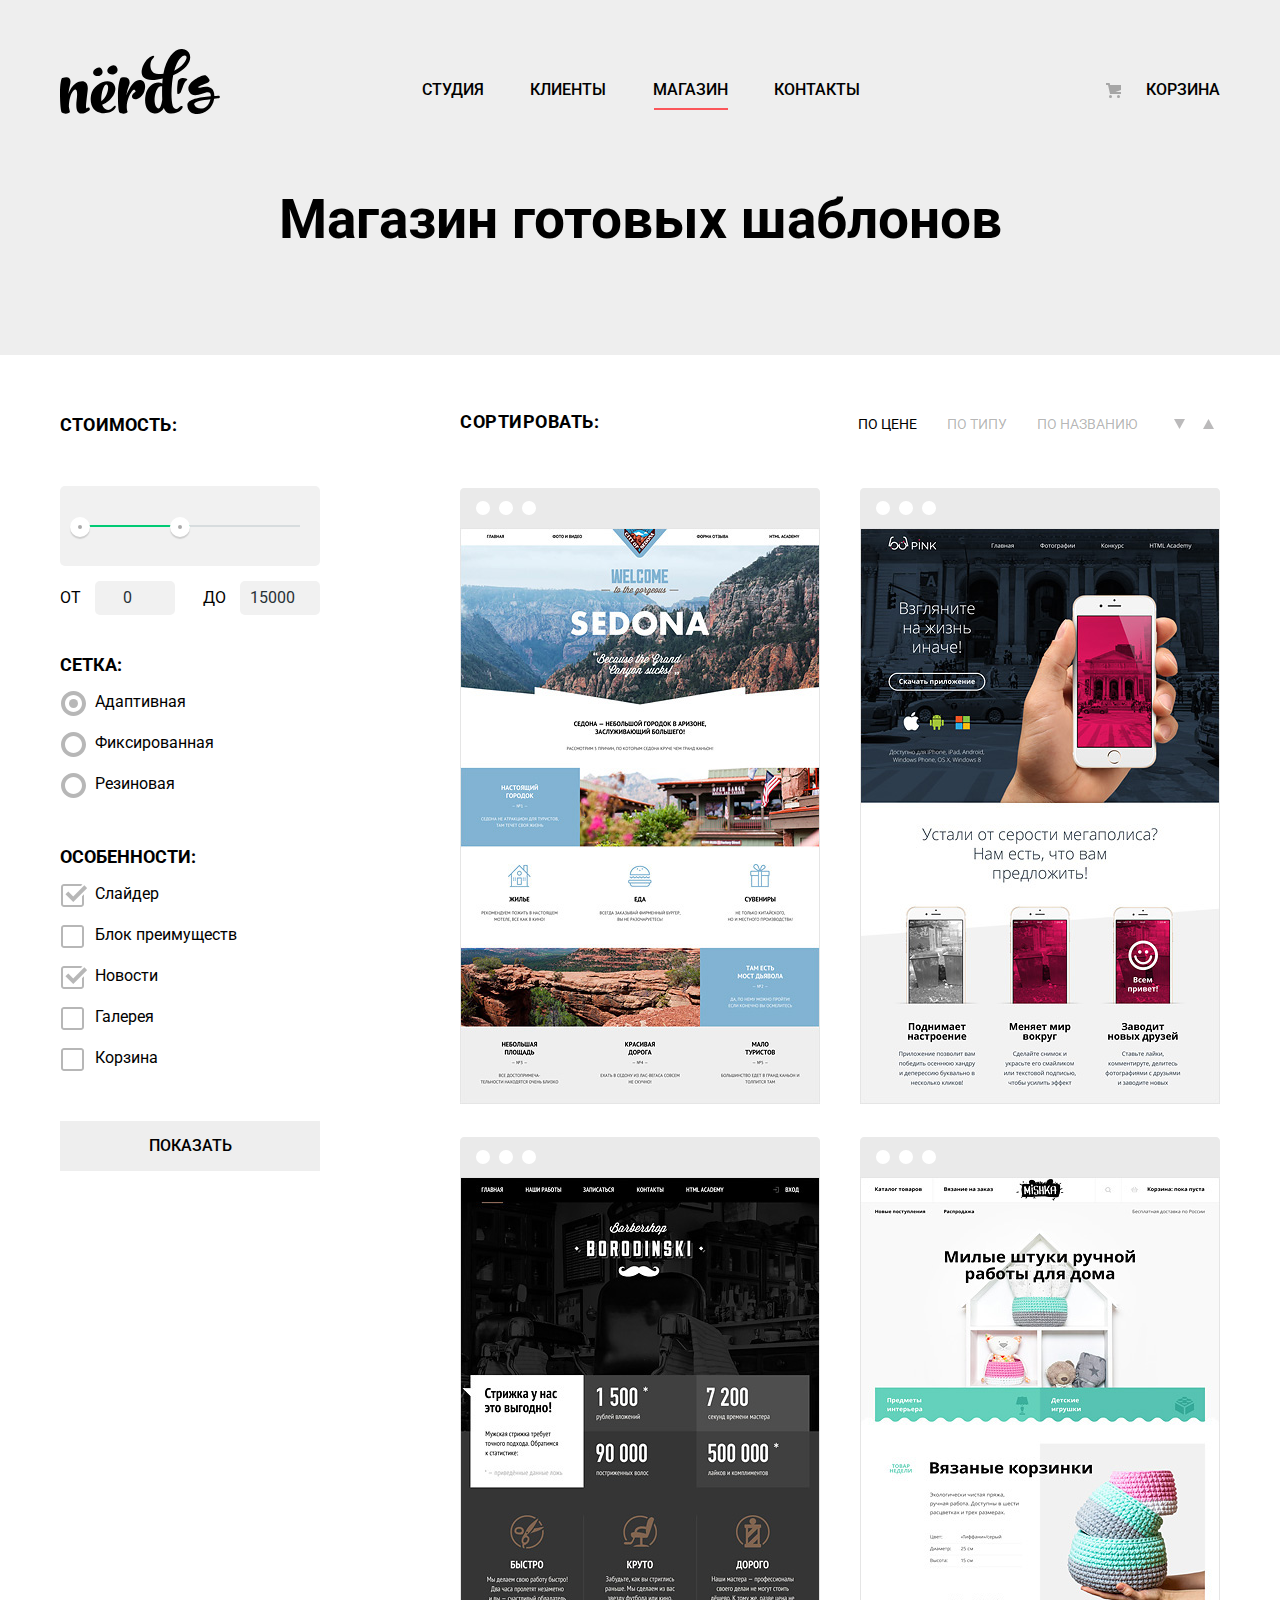
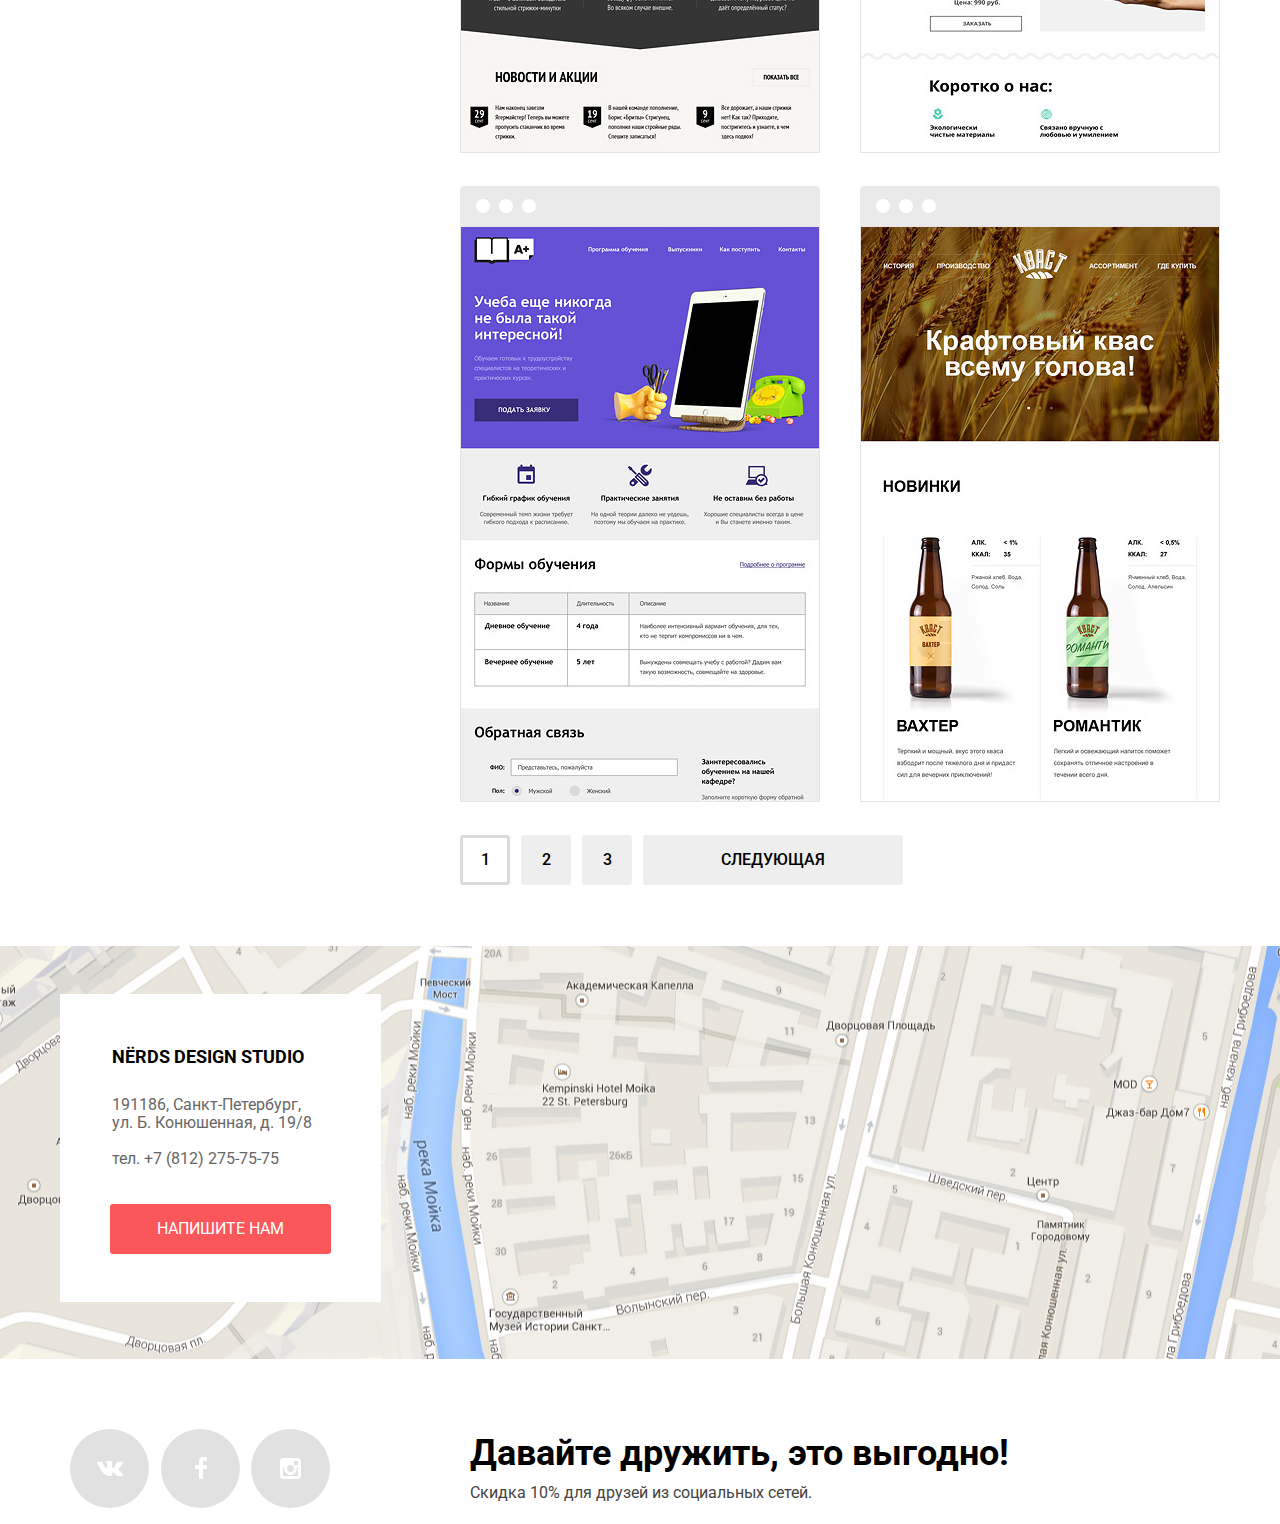
==== commit 80f5f496: "поправил CSS и позиционирование контактов" ====
--- a/catalog.html
+++ b/catalog.html
@@ -40,8 +40,8 @@
               <div class="scale">
                 <div class="bar"></div>
               </div>
-              <div class="toggle toggle-min"></div>
-              <div class="toggle toggle-max"></div>
+              <div class="toggle toggle--min"></div>
+              <div class="toggle toggle--max"></div>
             </div>
             <div class="price-controls">
               <label class="min-price">от
@@ -56,18 +56,18 @@
         <fieldset>
           <legend>Сетка:</legend>
           <ul>
-            <li class="filter-option">
-              <input class="visually-hidden filter-input filter-input-radio"
+            <li class="filter-grid">
+              <input class="visually-hidden filter-grid__input filter-grid__input--radio"
               type="radio" name="grid" value="adapt" id="adaptive" checked>
               <label for="adaptive">Адаптивная</label>
             </li>
-            <li class="filter-option">
-              <input class="visually-hidden filter-input filter-input-radio"
+            <li class="filter-grid">
+              <input class="visually-hidden filter-grid__input filter-grid__input--radio"
               type="radio" name="grid" value="adapt" id="fixi">
               <label for="fixi">Фиксированная</label>
             </li>
-            <li class="filter-option">
-              <input class="visually-hidden filter-input filter-input-radio"
+            <li class="filter-grid">
+              <input class="visually-hidden filter-grid__input filter-grid__input--radio"
               type="radio" name="grid" value="rub" id="rubber">
               <label for="rubber">Резиновая</label>
             </li>
@@ -76,28 +76,28 @@
         <fieldset>
           <legend>Особенности:</legend>
           <ul>
-            <li class="filter-option">
-              <input class="visually-hidden filter-input filter-input-checkbox"
+            <li class="filter-grid">
+              <input class="visually-hidden filter-grid__input filter-grid__input--checkbox"
               type="checkbox" name="specials-check" value="slide" id="slider" checked>
               <label for="slider">Слайдер</label>
             </li>
-            <li class="filter-option">
-              <input class="visually-hidden filter-input filter-input-checkbox"
+            <li class="filter-grid">
+              <input class="visually-hidden filter-grid__input filter-grid__input--checkbox"
               type="checkbox" name="specials-check" value="adva" id="advantage">
               <label for="advantage">Блок преимуществ</label>
             </li>
-            <li class="filter-option">
-              <input class="visually-hidden filter-input filter-input-checkbox"
+            <li class="filter-grid">
+              <input class="visually-hidden filter-grid__input filter-grid__input--checkbox"
               type="checkbox" name="specials-check" value="new" id="news" checked>
               <label for="news">Новости</label>
             </li>
-            <li class="filter-option">
-              <input class="visually-hidden filter-input filter-input-checkbox"
+            <li class="filter-grid">
+              <input class="visually-hidden filter-grid__input filter-grid__input--checkbox"
               type="checkbox" name="specials-check" value="gall" id="gallery">
               <label for="gallery">Галерея</label>
             </li>
-            <li class="filter-option">
-              <input class="visually-hidden filter-input filter-input-checkbox"
+            <li class="filter-grid">
+              <input class="visually-hidden filter-grid__input filter-grid__input--checkbox"
               type="checkbox" name="specials-check" value="car" id="cart">
               <label for="cart">Корзина</label>
             </li>
--- a/css/minified.css
+++ b/css/minified.css
@@ -1 +1 @@
-body{margin:0;padding:0;font-family:Roboto,Arial,sans-serif;font-size:16px;line-height:24px;font-weight:400;color:#000;background-color:#fff}.visually-hidden:not(:focus):not(:active),input[type=checkbox].visually-hidden,input[type=radio].visually-hidden{position:absolute;width:1px;height:1px;margin:-1px;border:0;padding:0;white-space:nowrap;clip-path:inset(100%);clip:rect(0 0 0 0);overflow:hidden}.about ul,.advantage__wrapper ul,.clients__list,.grid ul,.order-form ul,.pagination ul,.search-results ul,.slider ul,.specials ul,.stats ul,.stats__list,.toggle__menu{list-style:none;list-style-type:none;margin:0;padding:0}a{text-decoration:none}.header{min-width:1160px;min-height:123px;background-color:#eee}.header__wrapper{display:flex;justify-content:center;min-width:1160px;font-weight:500;text-transform:uppercase;line-height:30px}.logo{width:160px;height:65px;display:block;padding-top:49px}.logo:active{opacity:.3}.navigation{display:flex;padding-left:100px}.navigation__list{list-style:none;display:flex;justify-content:space-between;width:438px;padding-top:75px;margin:0;position:relative}.cart,.navigation__list a{color:#000}.navigation__list a:focus,.navigation__list a:hover{color:#fb565a}.navigation__list a:active{color:rgba(0,0,0,.3)}.navigation__item--active::after{content:"";position:absolute;right:132px;top:108px;width:74px;height:2px;background-color:#fb565a}.cart{position:relative;padding-top:75px;padding-left:286px}.cart:focus,.cart:hover{color:#fb565a}.cart:active{color:rgba(0,0,0,.3)}.cart:before{content:url(../img/cart-icon.svg);width:15px;height:15px;position:absolute;right:99px;top:78px}.slider{display:flex;justify-content:center;margin:0 auto;min-width:1160px;background-color:#eee;min-height:413px}.slider-wrapper{position:relative;display:flex;width:1160px}.slider-gallery{list-style:none;display:flex}.slider__item{display:flex;min-height:413px}.slider__item h3{font-size:55px;line-height:55px;font-weight:500;min-width:515px;padding-top:14px}.slider__item p{color:#283136;max-width:409px;padding-top:10px}.slider__item img{position:relative;display:block;width:100%;top:9px;right:83px}.slider__item--left{display:flex;flex-direction:row}.slider__item--left h3{margin-block-end:0}.slider__item a{background-color:#fb565a;border:none;width:240px;max-height:50px;border-radius:2px;text-align:center;line-height:18px;color:#fff;text-transform:uppercase;margin-top:23px;vertical-align:middle;padding-top:17px;padding-bottom:16px;margin-bottom:43px}.slider__item a:focus,.slider__item a:hover{background-color:#e74246}.slider__item a:active{box-shadow:inset 0 3px 0 0 rgba(0,1,1,.1);background-color:#d7373b;color:rgba(255,255,255,.3)}.slider-switch{list-style:none;position:absolute;top:259px;left:580px;transform:rotate(-90deg)}.slider-switch__radio{display:none}.slider-switch li:before{display:flex;content:'';width:18px;height:18px;background-color:#fff;border:1px solid #fff;border-radius:50%;margin:16px;cursor:pointer}.slider-switch li:after{content:url(../img/active-button.svg);width:8px;height:8px;position:absolute;top:17px;right:27px;opacity:.4}.advantage{display:flex;width:100%}.advantage__wrapper{width:1160px;display:flex;flex-direction:row;margin:0 auto}.advantage__list{list-style:none;display:flex;justify-content:space-between;margin:0;padding:0}.advantage__item{display:flex;flex-direction:column;padding-left:100px;padding-top:80px}.advantage__item:first-child{padding-left:0}.advantage__item h3{text-transform:uppercase;font-size:24px;line-height:30px;font-weight:700}.advantage__item p{font-size:16px;line-height:24px;color:#283136;width:250px;margin-block-start:-8px}.advantage__img{background-color:#000;width:300px;height:146px}.advantage__item a{background-color:#fb565a;border:none;width:160px;height:32px;border-radius:2px;text-align:center;line-height:18px;color:#fff;text-transform:uppercase;margin-top:16px;padding-top:18px}.advantage__item a:focus,.advantage__item a:hover{background-color:#e74246}.advantage__item a:active{box-shadow:inset 0 3px 0 0 rgba(0,1,1,.1);background-color:#d7373b;color:rgba(255,255,255,.3)}.advantage__item:nth-of-type(2) a{background-color:#00ca74}.advantage__item:nth-of-type(2) a:focus,.advantage__item:nth-of-type(2) a:hover{background-color:#00bc6c}.advantage__item:nth-of-type(2) a:active{box-shadow:inset 0 3px 0 0 rgba(0,1,1,.1);background-color:#00aa62;color:rgba(255,255,255,.3)}.advantage__item:nth-of-type(3) a{background-color:#efc84a}.advantage__item:nth-of-type(3) a:hover .advantage__item:nth-of-type(3) a:focus{background-color:#eab534}.advantage__item:nth-of-type(3) a:active{box-shadow:inset 0 3px 0 0 rgba(0,1,1,.1);background-color:#e5a722;color:rgba(255,255,255,.3)}.about-stats{display:flex;justify-content:space-between;margin:0 auto;max-width:1160px}.about h3{font-size:45px;line-height:45px;font-weight:500;min-width:650px;margin-block-start:34px;margin-block-end:34px}.about p{color:#283136;max-width:616px}.about__title{font-weight:700;text-transform:uppercase;margin-block-start:40px;margin-block-end:-10px}.about__list{position:relative;padding:0;padding-top:9px;list-style:none;margin-top:-10px}.about__item{padding-left:35px}.about__item:nth-child(1){margin-top:0}.about__item::before{display:inline-block;vertical-align:middle;position:relative;content:"";top:20px;left:-35px;width:25px;height:2px;background-color:#fb565a}.stats__list{list-style:none;padding-left:0}.stats h3{font-weight:700;text-transform:uppercase}.stats h4{font-size:45px;line-height:10px}.stats__item p{color:#283136;line-height:18px}.about{max-width:960px}.stats__list{display:flex;flex-basis:360px;flex-wrap:wrap}.stats__item h4{margin-block-start:34px;margin-block-end:36px}.stats__item p{width:120px;margin-block-start:0}.procent-top{vertical-align:15px;font-size:26px}.stats h3{font-size:16px;line-height:24px;padding-top:13px;padding-left:18px}.stats{padding-left:120px}.big-divider{display:flex;justify-content:center;margin:0 auto;width:1160px;height:2px;background-color:#efefef;margin-top:80px;margin-bottom:40px}.big-divider2{display:flex;justify-content:center;margin:0 auto;width:1160px;height:2px;background-color:#efefef;margin-top:62px;margin-bottom:40px}.clients__list{position:relative;list-style:none;display:flex;justify-content:space-between;align-items:center;width:1160px;margin:0 auto}.clients__list::after{content:"";width:1160px;height:2px;background-color:#efefef;margin-top:43px;margin-left:auto;margin-right:auto}.small-divider{position:relative;width:2px;height:52px;background-color:#efefef}.small-divider__html{right:-15px}.small-divider__borod{right:25px}.small-divider__pink{right:41px}.clients__item:last-child:after{background-color:transparent}.clients__item img{opacity:.2}.clients__item img:hover{opacity:1}.clients__item img:active{opacity:.1}.clients__item--htmlac{position:relative;top:10px;left:32px}.clients__item--borod{position:relative;top:5px;left:-5px}.clients__item--pink{position:relative;top:5px;left:-33px}.clients__item--mish{position:relative;top:8px;left:-43px}.contacts{position:relative;margin-top:80px;height:416px;display:flex;justify-content:center}.contacts-map{min-width:100%;margin:auto;background-image:url(../img/2.jpg);width:1160px;height:413px;background-position:center;background-repeat:no-repeat}.contacts-map iframe{z-index:2;width:100%;height:416px}.contacts-info{display:flex;flex-direction:column;min-height:308px;position:absolute;top:54px;left:20%}.contacts-info__name{display:flex;font-weight:700;font-size:18px;line-height:30px;text-transform:uppercase;color:#000;padding-top:48px;padding-bottom:6px}.contacts-info p{color:#666;line-height:18px;padding-left:2px;margin:0}.contacts-info__tel{color:#666}.contacts-info__button{background-color:#fb565a;border:none;border-radius:2px;width:219px;padding:8px 16px;margin-top:36px;text-align:center;line-height:18px;color:#fff;text-transform:uppercase;padding-top:16px;padding-bottom:16px}.contacts-info__button:focus,.contacts-info__button:hover{background-color:#e74246}.contacts-info__button:active{box-shadow:inset 0 3px 0 0 rgba(0,1,1,.1);background-color:#d7373b;color:rgba(255,255,255,.3)}.contacts-map__background{position:relative;display:flex;align-items:center;margin:0 auto}.contacts-map__pin{position:absolute;top:89px;left:820px}.inner-page .contacts{margin-top:59px}.social{display:flex;max-width:1160px;margin:0 auto;justify-content:center}.social__list{margin-top:80px;padding:0;padding-left:10px;list-style:none;display:flex;min-width:260px;justify-content:space-between;flex-direction:row;justify-items:center}.social__title{display:block;padding-top:75px;font-size:36px;line-height:36px;font-weight:700}.social__text{display:block;padding-top:100px;line-height:22px;color:#444}.social__list{display:flex;flex-wrap:wrap;margin-top:69px}.social__item{display:flex;position:relative;justify-content:center;align-items:center;width:79px;height:79px;background:#e1e1e1;border-radius:50%}.social__item:focus,.social__item:hover{background:#e74246}.social__item:active{box-shadow:inset 0 3px 0 0 rgba(0,1,1,.1);background-color:#d7373b}.social__item:active img{opacity:.3}.social__vk{position:absolute;top:30px;left:27px}.social__fb{position:absolute;top:28px;left:34px}.social__in{position:absolute;top:29px;left:29px}.social__title{margin-block-end:0;margin-block-start:0}.social__slogan{display:flex;flex-wrap:wrap;flex-basis:800px;margin-left:140px}.social__text{padding-top:0;margin-top:6px}.inner-page .header{min-height:355px}.header-title{font-size:55px;line-height:55px;display:flex;max-height:241px;justify-content:center;margin-block-start:0;margin:0;padding-top:78px}.filters{display:flex;justify-content:center;min-width:1160px;margin:0 auto}.filters fieldset{border:none;padding:0;margin:0;margin-bottom:56px}.filter{margin-top:55px;width:261px}.filter ul{padding:0;margin:0}.filter fieldset:nth-child(2){margin-bottom:27px}.filter fieldset:last-of-type{margin-bottom:32px}.cost legend{font-weight:700;font-size:18px;line-height:30px;letter-spacing:.18px;text-transform:uppercase}.range-filter{width:260px;margin-top:34px}.range-controls{position:relative;height:41px;margin-bottom:15px;padding-top:39px;padding-right:20px;padding-left:20px;background-color:#f1f1f1;border-radius:5px}.range-controls .bar{margin-left:0;width:50%;height:2px;background:#00ca74}.range-controls .scale{height:2px;background:#d7dcde}.range-controls .toggle{position:absolute;top:31px;left:0;width:4px;height:4px;padding:0;border:8px solid #fff;background-color:#ababab;box-shadow:0 2px 1px 0 #cfcfcf;border-radius:50%;cursor:pointer}.range-controls .toggle-min{left:10px}.range-controls .toggle-max{left:110px}.price-controls{font-size:0}.price-controls label{display:inline-block;vertical-align:top;width:50%;font-size:16px;text-transform:uppercase}.price-controls input{width:60px;padding:8px 10px;margin-left:10px;font-family:Roboto,Arial,sans-serif;font-size:16px;text-align:center;color:#283136;border:none;border-radius:5px;background:#f1f1f1}.max-price{text-align:right}.filters{width:260px}.filter fieldset{padding:0;margin:0;margin-bottom:51px;border:none}.filter fieldset:first-child{margin-bottom:35px}.filter legend{font-weight:700;font-size:18px;line-height:30px;text-transform:uppercase;margin-bottom:12px}.filter ul{padding:0;margin:0;list-style:none;line-height:20px}.filter-option{margin-bottom:21px;padding-left:35px}.filter-option label{position:relative;display:block;cursor:pointer;user-select:none}.filter-input:focus+label,.filter-input:hover+label{color:#283136}.filter-input:disabled+label{color:rgba(40,49,54,.3)}.filter-input-checkbox+label::before{content:"";position:absolute;left:-34px;top:0;width:23px;height:23px;background-image:url(../img/checkbox-off.svg);background-repeat:no-repeat;background-position:0 0;opacity:.4}.filter-input-checkbox:checked+label::before{content:"";position:absolute;top:0;left:-34px;width:26px;height:23px;background-image:url(../img/checkbox-on.svg);background-repeat:no-repeat;background-position:0 0;opacity:.4}.filter-input-checkbox:focus+label::before,.filter-input-checkbox:focus:checked+label::before,.filter-input-checkbox:hover+label::before,.filter-input-checkbox:hover:checked+label::before{opacity:1}.filter-input-radio+label::before{content:"";position:absolute;left:-34px;top:-1px;width:25px;height:25px;background-image:url(../img/radio-off.svg);background-repeat:no-repeat;background-position:0 0;opacity:.4}.filter-input:disabled+label{color:#000;opacity:.5}.filter-input-radio:checked+label::before{content:"";position:absolute;top:-1px;left:-34px;width:25px;height:25px;background-image:url(../img/radio-on.svg);background-repeat:no-repeat;background-position:0 0;opacity:.4}.filter-input-radio:focus+label::before,.filter-input-radio:focus:checked+label::before,.filter-input-radio:hover+label::before,.filter-input-radio:hover:checked+label::before{opacity:1}.filter-button{font-size:16px;font-weight:500;text-transform:uppercase;text-align:center;line-height:18px;color:#000;width:260px;height:50px;background-color:#eee;border:none;outline:0}.filter-button:focus,.filter-button:hover{background-color:#dfdfdf}.filter-button:active{color:rgba(0,0,0,.3);box-shadow:inset 0 3px 0 0 rgba(0,1,1,.1);background-color:#d5d5d5}.order-form{display:flex;justify-content:space-between;padding-top:34px;padding-bottom:33px}.order-form__list{list-style:none;display:flex}.order-form p{font-weight:700;font-size:18px;line-height:30px;letter-spacing:.5px;text-transform:uppercase}.order-form__text{cursor:pointer}.order-form__item{font-size:14px;line-height:18px;text-transform:uppercase;padding-top:26px;padding-right:30px;cursor:pointer}.order-form__item:nth-child(4){padding-right:6px}.order-form__item:last-child{padding-right:0}.order-form__item{color:rgba(0,0,0,.3)}.order-form__button--triangle{opacity:.3}input:checked+.order-form__text{color:#000}.order-form__item:focus,.order-form__item:hover{color:rgba(0,0,0,.6)}.order-form__button--triangle:focus,.order-form__button--triangle:hover{opacity:.6}.order-form__button--triangle:active{opacity:1}.order-form__button--triangle{border:0 rgba(255,255,255,0);background-color:rgba(255,255,255,0);outline:0}.order-results{padding:0;margin:0;margin-left:140px;width:760px}.search-results{display:flex;flex-wrap:wrap;max-width:960px}.search-results__list{display:flex;flex-wrap:wrap;justify-content:flex-start;margin-top:33px;margin-left:80px}.search-results__item{display:flex;flex-direction:column;position:relative;width:360px;margin:0;margin-bottom:18px}.search-results__item:nth-child(2n){margin-left:40px}.search-results__item:last-child{margin-bottom:0}.search-results__figure{display:flex;flex-direction:column;position:relative;width:360px;margin:0;margin-bottom:15px}.search-results__figure--hover{background-color:#efefef;display:none;position:absolute;bottom:0;width:360px}.search-results__item:hover .search-results__figure--hover{display:flex;flex-direction:column;align-items:center;justify-content:flex-end;animation-name:fade-in;animation-duration:.4s}.search-results__figure--hover h3{z-index:5}.search-results__figure--hover h3:focus,.search-results__figure--hover h3:hover{color:#fb565a;cursor:pointer}.search-results__figure--hover h3:active{color:rgba(0,0,0,.3);cursor:pointer}.search-results__item:hover path{fill:#4c4c4c}.search-results__list{list-style:none;margin:0;padding:0;width:800px}.search-results__item h3{font-size:18px;line-height:30px;font-weight:700;text-align:center;text-transform:uppercase;color:#000;padding-top:9px}.search-results__item p{line-height:18px;color:#666;text-align:center;width:200px}.search-result__btn{background-color:#fb565a;border:none;width:200px;height:50px;text-align:center;vertical-align:middle;line-height:18px;color:#fff;text-transform:uppercase;border-radius:2px;margin-top:11px;z-index:3;margin-bottom:43px}.search-result__btn:focus,.search-result__btn:hover{background-color:#e74246}.search-result__btn:active{box-shadow:inset 0 3px 0 0 rgba(0,1,1,.1);background-color:#d7373b}@keyframes fade-in{0%{opacity:0}100%{opacity:1}}.toggle__menu{list-style:none;display:flex;margin-left:0;margin-top:28px}.toggle__menu-item{margin-right:11px}.toggle__menu-item a{display:flex;justify-content:center;align-items:center;color:#000;background-color:#eee;font-size:16px;line-height:18px;font-weight:500;width:50px;height:50px;text-transform:uppercase;line-height:18px;border-radius:3px}.toggle__menu-item--active a{background-color:#fff;border:3px solid #dbdbdb;border-radius:3px;width:44px;height:44px}.toggle__menu-item--next a{width:260px}.toggle__menu a:focus,.toggle__menu a:hover{background-color:#dfdfdf}.toggle__menu a:active{color:rgba(0,0,0,.3);box-shadow:inset 0 3px 0 0 rgba(0,1,1,.1);background-color:#d5d5d5}.slider{min-height:423px}.slider-gallegy{display:flex;flex-wrap:wrap;flex-basis:1440px;flex-direction:row}.slider__item--left{flex-direction:column;flex-basis:1180px}.cards__list{display:flex;flex-basis:1180px;flex-wrap:wrap}.clients__list{display:flex;flex-wrap:wrap;flex-basis:1180px}.contacts-info{padding-left:50px;padding-right:50px;background-color:#fff}.contacts-info__button{background-color:#fb565a;border:none;text-align:center;vertical-align:middle;line-height:18px;color:#fff;text-transform:uppercase;outline:0}.contacts-info__button:focus,.contacts-info__button:hover{background-color:#e74246}.contacts-info__button:active{box-shadow:inset 0 3px 0 0 rgba(0,1,1,.1);background-color:#d7373b;outline:0}.modal-feedback{display:none;width:960px;height:590px;position:fixed;top:50%;margin-top:-295px;right:50%;margin-right:-480px;background-color:#fff;box-shadow:0 20px 40px 0 rgba(0,1,1,.75);z-index:4}.modal-show{display:block;animation-name:modal-up;animation-duration:.4s}.modal-feedback h2{font-size:45px;line-height:45px;color:#000;padding-left:100px;margin-top:68px}.feedback-form label{line-height:18px;font-weight:700}.feedback-form__name{font-size:16px;line-height:18px;color:rgba(68,68,68,.5);padding-left:12px;padding-right:10px;width:334px;height:44px;border:solid 2px #d7dcde;margin-top:9px}.feedback-form__mail{font-size:16px;line-height:18px;color:rgba(68,68,68,.5);padding-left:12px;padding-right:10px;width:334px;height:44px;border:solid 2px #d7dcde;margin-top:9px}.feedback-form__text{font-size:16px;line-height:18px;color:rgba(68,68,68,.5);padding-left:12px;padding-right:10px;padding-top:11px;width:734px;height:101px;border:solid 2px #d7dcde;margin-top:9px}.feedback-form div:first-child{margin-left:102px;margin-top:4px}.feedback-form div:nth-child(2){margin-left:40px;margin-top:4px}.feedback-form div:nth-child(3){margin-left:102px;margin-top:34px}.feedback-form input:focus,.feedback-form input:hover,.feedback-form textarea:focus,.feedback-form textarea:hover{border:solid 2px #b4b9bb}.feedback-form input:focus,.feedback-form textarea:focus{border-color:#000;color:#000;outline:0}.feedback-form__text input:focus{color:#000}.feedback-form__buttom{background-color:#fb565a;border:none;width:260px;height:50px;text-align:center;vertical-align:middle;line-height:18px;color:#fff;text-transform:uppercase;margin-left:102px;margin-top:47px;border-radius:3px;outline:0}.feedback-form__buttom:focus,.feedback-form__buttom:hover{background-color:#e74246}.feedback-form__buttom:active{box-shadow:inset 0 3px 0 0 rgba(0,1,1,.1);background-color:#d7373b;color:rgba(255,255,255,.3)}.feedback-form{flex-basis:960px;display:flex;flex-wrap:wrap;flex-direction:row}.feedback-form label{max-width:360px;flex-shrink:0;flex-wrap:wrap;display:flex;flex-direction:column}.feedback-form label:nth-child(2){margin-left:40px}.feedback-close{position:absolute;top:68px;left:840px;width:22px;height:22px;font-size:0;background-color:transparent;border:0;cursor:pointer;outline:0}.feedback-close::before{content:url(../img/close-cross.svg);position:absolute;width:21px;height:21px;opacity:.3}.feedback-close:focus::before,.feedback-close:hover::before{opacity:1}.feedback-close:active::before{opacity:.1}@keyframes modal-up{0%{transform:translateY(1000px)}70%{transform:translateY(-5px)}90%{transform:translateY(5px)}100%{transform:translateY(0)}}
+body{margin:0;padding:0;font-family:Roboto,Arial,sans-serif;font-size:16px;line-height:24px;font-weight:400;color:#000;background-color:#fff}.visually-hidden:not(:focus):not(:active),input[type=checkbox].visually-hidden,input[type=radio].visually-hidden{position:absolute;width:1px;height:1px;margin:-1px;border:0;padding:0;white-space:nowrap;clip-path:inset(100%);clip:rect(0 0 0 0);overflow:hidden}img{max-width:100%}.about ul,.advantage__wrapper ul,.clients__list,.grid ul,.order-form ul,.pagination ul,.search-results ul,.slider ul,.specials ul,.stats ul,.stats__list,.toggle__menu{margin:0;padding:0;list-style:none;list-style-type:none}a{text-decoration:none}.header{min-width:1160px;min-height:123px;background-color:#eee}.header__wrapper{display:flex;justify-content:space-between;max-width:1160px;font-weight:500;line-height:30px;text-transform:uppercase;margin:0 auto}.logo{display:block;width:160px;height:65px;padding-top:49px}.logo:active{opacity:.3}.navigation{display:flex;padding-left:100px}.navigation__list{position:relative;display:flex;justify-content:space-between;width:438px;padding-top:75px;margin:0;list-style:none}.cart,.navigation__list a{color:#000}.navigation__list a:focus,.navigation__list a:hover{color:#fb565a}.navigation__list a:active{color:rgba(0,0,0,.3)}.navigation__item--active::after{content:"";position:absolute;right:132px;top:108px;width:74px;height:2px;background-color:#fb565a}.cart{position:relative;padding-top:75px;padding-left:286px}.cart:focus,.cart:hover{color:#fb565a}.cart:active{color:rgba(0,0,0,.3)}.cart:before{content:url(../img/cart-icon.svg);position:absolute;right:99px;top:78px;width:15px;height:15px}.slider{display:flex;justify-content:center;min-width:1160px;min-height:413px;margin:0 auto;background-color:#eee}.slider-wrapper{position:relative;display:flex;width:1160px}.slider-gallery{display:flex;list-style:none}.slider__item{display:flex;min-height:413px}.slider__item h3{min-width:515px;padding-top:14px;font-size:55px;line-height:55px;font-weight:500}.slider__item p{max-width:409px;padding-top:10px;color:#283136}.slider__item img{position:relative;display:block;width:100%;right:83px}.slider__item--left{display:flex;flex-direction:row}.slider__item--left h3{margin-block-end:0}.slider__item a{vertical-align:middle;width:240px;max-height:50px;padding-top:17px;padding-bottom:16px;margin-bottom:43px;margin-top:23px;text-align:center;line-height:18px;color:#fff;text-transform:uppercase;background-color:#fb565a;border:none;border-radius:3px}.slider__item a:focus,.slider__item a:hover{background-color:#e74246}.slider__item a:active{color:rgba(255,255,255,.3);box-shadow:inset 0 3px 0 0 rgba(0,1,1,.1);background-color:#d7373b}.slider-switch{position:absolute;top:259px;left:580px;transform:rotate(-90deg);list-style:none}.slider-switch__radio{display:none}.slider-switch li:before{display:flex;content:'';width:18px;height:18px;margin:16px;background-color:#fff;border:1px solid #fff;border-radius:50%;cursor:pointer}.slider-switch li:after{content:url(../img/active-button.svg);position:absolute;top:17px;right:27px;width:8px;height:8px;opacity:.4}.advantage{display:flex;width:100%}.advantage__wrapper{display:flex;flex-direction:row;width:1160px;margin:0 auto}.advantage__list{display:flex;justify-content:space-between;margin:0;padding:0;list-style:none}.advantage__item{display:flex;flex-direction:column;padding-left:100px;padding-top:80px}.advantage__item:first-child{padding-left:0}.advantage__item h3{text-transform:uppercase;font-size:24px;line-height:30px;font-weight:700}.advantage__item p{width:250px;margin-block-start:-8px;font-size:16px;line-height:24px;color:#283136}.advantage__img{width:300px;height:146px;background-color:#000}.advantage__item a{width:160px;height:32px;margin-top:16px;padding-top:18px;text-align:center;line-height:18px;color:#fff;text-transform:uppercase;background-color:#fb565a;border:none;border-radius:3px}.advantage__item a:focus,.advantage__item a:hover{background-color:#e74246}.advantage__item a:active{box-shadow:inset 0 3px 0 0 rgba(0,1,1,.1);background-color:#d7373b;color:rgba(255,255,255,.3)}.advantage__item:nth-of-type(2) a{background-color:#00ca74}.advantage__item:nth-of-type(2) a:focus,.advantage__item:nth-of-type(2) a:hover{background-color:#00bc6c}.advantage__item:nth-of-type(2) a:active{color:rgba(255,255,255,.3);box-shadow:inset 0 3px 0 0 rgba(0,1,1,.1);background-color:#00aa62}.advantage__item:nth-of-type(3) a{background-color:#efc84a}.advantage__item:nth-of-type(3) a:hover .advantage__item:nth-of-type(3) a:focus{background-color:#eab534}.advantage__item:nth-of-type(3) a:active{color:rgba(255,255,255,.3);box-shadow:inset 0 3px 0 0 rgba(0,1,1,.1);background-color:#e5a722}.about-stats{display:flex;justify-content:space-between;margin:0 auto;max-width:1160px}.about h3{max-width:650px;margin-block-start:34px;margin-block-end:34px;font-size:45px;line-height:45px;font-weight:500}.about p{max-width:616px;color:#283136}.about__title{margin-block-start:40px;margin-block-end:-10px;padding-bottom:9px;font-weight:700;text-transform:uppercase}.about__list{position:relative;padding:0;padding-top:9px;margin-top:-10px;list-style:none}.about__item{padding-left:35px}.about__item:nth-child(1){margin-top:0}.about__item::before{content:"";position:relative;top:20px;left:-35px;display:inline-block;vertical-align:middle;width:25px;height:2px;background-color:#fb565a}.stats__list{padding-left:0;list-style:none}.stats h3{font-weight:700;text-transform:uppercase}.stats h4{font-size:45px;line-height:10px}.stats__item p{color:#283136;line-height:18px}.about{max-width:960px}.stats__list{display:flex;flex-basis:360px;flex-wrap:wrap}.stats__item h4{margin-block-start:34px;margin-block-end:36px}.stats__item p{width:120px;margin-block-start:0}.procent-top{vertical-align:15px;font-size:26px}.stats h3{padding-top:13px;padding-left:18px;font-size:16px;line-height:24px}.stats{padding-left:120px}.big-divider{display:flex;justify-content:center;width:1160px;height:2px;margin:0 auto;margin-top:80px;margin-bottom:40px;background-color:#efefef}.big-divider2{display:flex;justify-content:center;margin:0 auto;margin-top:62px;margin-bottom:40px;width:1160px;height:2px;background-color:#efefef}.clients__list{position:relative;display:flex;justify-content:space-between;align-items:center;width:1160px;margin:0 auto;list-style:none}.clients__list::after{content:"";width:1160px;height:2px;margin-top:43px;margin-left:auto;margin-right:auto;background-color:#efefef}.small-divider{position:relative;width:2px;height:52px;background-color:#efefef}.small-divider__html{right:-15px}.small-divider__borod{right:25px}.small-divider__pink{right:41px}.clients__item:last-child:after{background-color:transparent}.clients__item img{opacity:.2}.clients__item img:hover{opacity:1}.clients__item img:active{opacity:.1}.clients__item--htmlac{position:relative;top:10px;left:32px}.clients__item--borod{position:relative;top:5px;left:-5px}.clients__item--pink{position:relative;top:5px;left:-33px}.clients__item--mish{position:relative;top:8px;left:-43px}.contacts{position:relative;display:flex;justify-content:center;margin-top:80px;height:416px}.contacts-map{min-width:100%;margin:auto;width:1160px;height:413px;background-image:url(../img/2.jpg);background-position:center;background-repeat:no-repeat}.contacts-map iframe{z-index:2;width:100%;height:416px}.contacts-info{position:absolute;top:50px;display:flex;flex-direction:column;min-height:308px;padding-left:50px;padding-right:50px;margin-left:calc(50%);transform:translateX(-580px);background-color:#fff}.contacts-info__name{display:flex;padding-top:48px;padding-bottom:6px;font-weight:700;font-size:18px;line-height:30px;text-transform:uppercase;color:#000}.contacts-info p{padding-left:2px;margin:0;color:#666;line-height:18px}.contacts-info__tel{color:#666}.contacts-info__button{width:189px;padding:8px 16px;margin-top:36px;padding-top:16px;padding-bottom:16px;text-align:center;line-height:18px;color:#fff;text-transform:uppercase;background-color:#fb565a;border:none;border-radius:3px}.contacts-info__button:focus,.contacts-info__button:hover{background-color:#e74246}.contacts-info__button:active{color:rgba(255,255,255,.3);box-shadow:inset 0 3px 0 0 rgba(0,1,1,.1);background-color:#d7373b}.contacts-map__background{position:relative;display:flex;align-items:center;margin:0 auto}.contacts-map__pin{position:absolute;top:89px;left:820px}.inner-page .contacts{margin-top:59px}.social{display:flex;justify-content:center;max-width:1160px;margin:0 auto}.social__list{display:flex;justify-content:space-between;flex-direction:row;justify-items:center;min-width:260px;margin-top:80px;padding:0;padding-left:10px;list-style:none}.social__title{display:block;padding-top:75px;font-size:36px;line-height:36px;font-weight:700}.social__text{display:block;padding-top:100px;line-height:22px;color:#444}.social__list{display:flex;flex-wrap:wrap;margin-top:69px}.social__item{position:relative;display:flex;justify-content:center;align-items:center;width:79px;height:79px;background:#e1e1e1;border-radius:50%}.social__item:focus,.social__item:hover{background:#e74246}.social__item:active{box-shadow:inset 0 3px 0 0 rgba(0,1,1,.1);background-color:#d7373b}.social__item:active img{opacity:.3}.social__vk{position:absolute;top:30px;left:27px}.social__fb{position:absolute;top:28px;left:34px}.social__in{position:absolute;top:29px;left:29px}.social__title{margin-block-end:0;margin-block-start:0}.social__slogan{display:flex;flex-wrap:wrap;flex-basis:800px;margin-left:140px}.social__text{padding-top:0;margin-top:6px}.inner-page .header{min-height:355px}.header-title{display:flex;justify-content:center;max-height:241px;margin-block-start:0;margin:0;padding-top:78px;font-size:55px;line-height:55px}.filters{display:flex;justify-content:center;min-width:1160px;margin:0 auto}.filters fieldset{padding:0;margin:0;margin-bottom:56px;border:none}.filter{margin-top:55px;width:261px}.filter ul{padding:0;margin:0}.filter fieldset:nth-child(2){margin-bottom:27px}.filter fieldset:last-of-type{margin-bottom:32px}.cost legend{font-weight:700;font-size:18px;line-height:30px;letter-spacing:.18px;text-transform:uppercase}.range-filter{width:260px;margin-top:34px}.range-controls{position:relative;height:41px;margin-bottom:15px;padding-top:39px;padding-right:20px;padding-left:20px;background-color:#f1f1f1;border-radius:5px}.range-controls .bar{margin-left:0;width:50%;height:2px;background:#00ca74}.range-controls .scale{height:2px;background:#d7dcde}.range-controls .toggle{position:absolute;top:31px;left:0;width:4px;height:4px;padding:0;border:8px solid #fff;background-color:#ababab;box-shadow:0 2px 1px 0 #cfcfcf;border-radius:50%;cursor:pointer}.range-controls .toggle--min{left:10px}.range-controls .toggle--max{left:110px}.price-controls{font-size:0}.price-controls label{display:inline-block;vertical-align:top;width:50%;font-size:16px;text-transform:uppercase}.price-controls input{width:60px;padding:8px 10px;margin-left:10px;font-family:Roboto,Arial,sans-serif;font-size:16px;text-align:center;color:#283136;border:none;border-radius:5px;background:#f1f1f1}.max-price{text-align:right}.filters{width:260px}.filter fieldset{padding:0;margin:0;margin-bottom:51px;border:none}.filter fieldset:first-child{margin-bottom:35px}.filter legend{margin-bottom:12px;font-weight:700;font-size:18px;line-height:30px;text-transform:uppercase}.filter ul{padding:0;margin:0;list-style:none;line-height:20px}.filter-grid{margin-bottom:21px;padding-left:35px}.filter-grid label{position:relative;display:block;cursor:pointer;user-select:none}.filter-grid__input:focus+label,.filter-grid__input:hover+label{color:#283136}.filter-grid__input:disabled+label{color:rgba(40,49,54,.3)}.filter-grid__input--checkbox+label::before{content:"";position:absolute;left:-34px;top:0;width:23px;height:23px;background-image:url(../img/checkbox-off.svg);background-repeat:no-repeat;background-position:0 0;opacity:.4}.filter-grid__input--checkbox:checked+label::before{content:"";position:absolute;top:0;left:-34px;width:26px;height:23px;background-image:url(../img/checkbox-on.svg);background-repeat:no-repeat;background-position:0 0;opacity:.4}.filter-grid__input--checkbox:focus+label::before,.filter-grid__input--checkbox:focus:checked+label::before,.filter-grid__input--checkbox:hover+label::before,.filter-grid__input--checkbox:hover:checked+label::before{opacity:1}.filter-grid__input--radio+label::before{content:"";position:absolute;left:-34px;top:-1px;width:25px;height:25px;background-image:url(../img/radio-off.svg);background-repeat:no-repeat;background-position:0 0;opacity:.4}.filter-grid__input:disabled+label{color:#000;opacity:.5}.filter-grid__input--radio:checked+label::before{content:"";position:absolute;top:-1px;left:-34px;width:25px;height:25px;background-image:url(../img/radio-on.svg);background-repeat:no-repeat;background-position:0 0;opacity:.4}.filter-grid__input--radio:focus+label::before,.filter-grid__input--radio:focus:checked+label::before,.filter-grid__input--radio:hover+label::before,.filter-grid__input--radio:hover:checked+label::before{opacity:1}.filter-button{width:260px;height:50px;font-size:16px;font-weight:500;text-transform:uppercase;text-align:center;line-height:18px;color:#000;background-color:#eee;border:none;outline:0}.filter-button:focus,.filter-button:hover{background-color:#dfdfdf}.filter-button:active{color:rgba(0,0,0,.3);box-shadow:inset 0 3px 0 0 rgba(0,1,1,.1);background-color:#d5d5d5}.order-form{display:flex;justify-content:space-between;padding-top:34px;padding-bottom:33px}.order-form__list{display:flex;list-style:none}.order-form p{font-weight:700;font-size:18px;line-height:30px;letter-spacing:.5px;text-transform:uppercase}.order-form__text{cursor:pointer}.order-form__item{padding-top:26px;padding-right:30px;font-size:14px;line-height:18px;text-transform:uppercase;cursor:pointer}.order-form__item:nth-child(4){padding-right:6px}.order-form__item:last-child{padding-right:0}.order-form__item{color:rgba(0,0,0,.3)}.order-form__button--triangle{opacity:.3}input:checked+.order-form__text{color:#000}.order-form__item:focus,.order-form__item:hover{color:rgba(0,0,0,.6)}.order-form__button--triangle:focus,.order-form__button--triangle:hover{opacity:.6}.order-form__button--triangle:active{opacity:1}.order-form__button--triangle{border:0 rgba(255,255,255,0);background-color:rgba(255,255,255,0);outline:0}.order-results{padding:0;margin:0;margin-left:140px;width:760px}.search-results{display:flex;flex-wrap:wrap;max-width:960px}.search-results__list{display:flex;flex-wrap:wrap;justify-content:flex-start;margin-top:33px;margin-left:80px;min-width:760px}.search-results__item{position:relative;display:flex;flex-direction:column;width:360px;margin:0;margin-bottom:18px}.search-results__item:nth-child(2n){margin-left:40px}.search-results__item:last-child{margin-bottom:0}.search-results__figure{position:relative;display:flex;flex-direction:column;width:360px;margin:0;margin-bottom:15px}.search-results__figure--hover{position:absolute;bottom:0;display:none;width:360px;background-color:#efefef}.search-results__item:hover .search-results__figure--hover{display:flex;flex-direction:column;align-items:center;justify-content:flex-end;animation-name:fade-in;animation-duration:.4s}.search-results__figure--hover h3{z-index:5}.search-results__figure--hover h3:focus,.search-results__figure--hover h3:hover{color:#fb565a;cursor:pointer}.search-results__figure--hover h3:active{color:rgba(0,0,0,.3);cursor:pointer}.search-results__item:hover path{fill:#4c4c4c}.search-results__list{margin:0;padding:0;width:800px;list-style:none}.search-results__item h3{padding-top:9px;font-size:18px;line-height:30px;font-weight:700;text-align:center;text-transform:uppercase;color:#000}.search-results__item p{width:200px;line-height:18px;color:#666;text-align:center}.search-result__btn{z-index:3;width:200px;height:50px;vertical-align:middle;margin-top:11px;margin-bottom:43px;text-align:center;line-height:18px;color:#fff;text-transform:uppercase;background-color:#fb565a;border:none;border-radius:3px}.search-result__btn:focus,.search-result__btn:hover{background-color:#e74246}.search-result__btn:active{box-shadow:inset 0 3px 0 0 rgba(0,1,1,.1);background-color:#d7373b}@keyframes fade-in{0%{opacity:0}100%{opacity:1}}.toggle__menu{display:flex;margin-left:0;margin-top:28px;list-style:none}.toggle__menu-item{margin-right:11px}.toggle__menu-item a{display:flex;justify-content:center;align-items:center;width:50px;height:50px;color:#000;font-size:16px;line-height:18px;font-weight:500;text-transform:uppercase;background-color:#eee;border-radius:3px}.toggle__menu-item--active a{width:44px;height:44px;background-color:#fff;border:3px solid #dbdbdb;border-radius:3px}.toggle__menu-item--next a{width:260px}.toggle__menu a:focus,.toggle__menu a:hover{background-color:#dfdfdf}.toggle__menu a:active{color:rgba(0,0,0,.3);box-shadow:inset 0 3px 0 0 rgba(0,1,1,.1);background-color:#d5d5d5}.slider{min-height:423px}.slider-gallegy{display:flex;flex-wrap:wrap;flex-basis:1440px;flex-direction:row}.slider__item--left{flex-direction:column;flex-basis:1180px}.cards__list{display:flex;flex-basis:1180px;flex-wrap:wrap}.clients__list{display:flex;flex-wrap:wrap;flex-basis:1180px}.contacts-info__button{text-align:center;vertical-align:middle;line-height:18px;color:#fff;text-transform:uppercase;outline:0;background-color:#fb565a;border:none}.contacts-info__button:focus,.contacts-info__button:hover{background-color:#e74246}.contacts-info__button:active{box-shadow:inset 0 3px 0 0 rgba(0,1,1,.1);background-color:#d7373b;outline:0}.modal-feedback{position:fixed;top:50%;right:50%;z-index:4;display:none;width:960px;height:590px;margin-top:-295px;margin-right:-480px;background-color:#fff;box-shadow:0 20px 40px 0 rgba(0,1,1,.75)}.modal-show{display:block;animation-name:modal-up;animation-duration:.4s}.modal-feedback h2{padding-left:100px;margin-top:68px;font-size:45px;line-height:45px;color:#000}.feedback-form label{line-height:18px;font-weight:700}.feedback-form__name{padding-left:12px;padding-right:10px;width:334px;height:44px;margin-top:9px;font-size:16px;line-height:18px;color:rgba(68,68,68,.5);border:solid 2px #d7dcde}.feedback-form__mail{width:334px;height:44px;padding-left:12px;padding-right:10px;margin-top:9px;font-size:16px;line-height:18px;color:rgba(68,68,68,.5);border:solid 2px #d7dcde}.feedback-form__text{width:734px;height:101px;margin-top:9px;padding-left:12px;padding-right:10px;padding-top:11px;font-size:16px;line-height:18px;color:rgba(68,68,68,.5);border:solid 2px #d7dcde}.feedback-form div:first-child{margin-left:102px;margin-top:4px}.feedback-form div:nth-child(2){margin-left:40px;margin-top:4px}.feedback-form div:nth-child(3){margin-left:102px;margin-top:34px}.feedback-form input:focus,.feedback-form input:hover,.feedback-form textarea:focus,.feedback-form textarea:hover{border:solid 2px #b4b9bb}.feedback-form input:focus,.feedback-form textarea:focus{color:#000;border-color:#000;outline:0}.feedback-form__text input:focus{color:#000}.feedback-form__buttom{width:260px;height:50px;margin-left:102px;margin-top:47px;vertical-align:middle;text-align:center;line-height:18px;color:#fff;text-transform:uppercase;outline:0;background-color:#fb565a;border:none;border-radius:3px}.feedback-form__buttom:focus,.feedback-form__buttom:hover{background-color:#e74246}.feedback-form__buttom:active{color:rgba(255,255,255,.3);box-shadow:inset 0 3px 0 0 rgba(0,1,1,.1);background-color:#d7373b}.feedback-form{display:flex;flex-wrap:wrap;flex-direction:row;flex-basis:960px}.feedback-form label{display:flex;flex-shrink:0;flex-wrap:wrap;flex-direction:column;max-width:360px}.feedback-form label:nth-child(2){margin-left:40px}.feedback-close{position:absolute;top:68px;left:840px;width:22px;height:22px;font-size:0;background-color:transparent;border:0;cursor:pointer;outline:0}.feedback-close::before{content:url(../img/close-cross.svg);position:absolute;width:21px;height:21px;opacity:.3}.feedback-close:focus::before,.feedback-close:hover::before{opacity:1}.feedback-close:active::before{opacity:.1}@keyframes modal-up{0%{transform:translateY(1000px)}70%{transform:translateY(-5px)}90%{transform:translateY(5px)}100%{transform:translateY(0)}}
